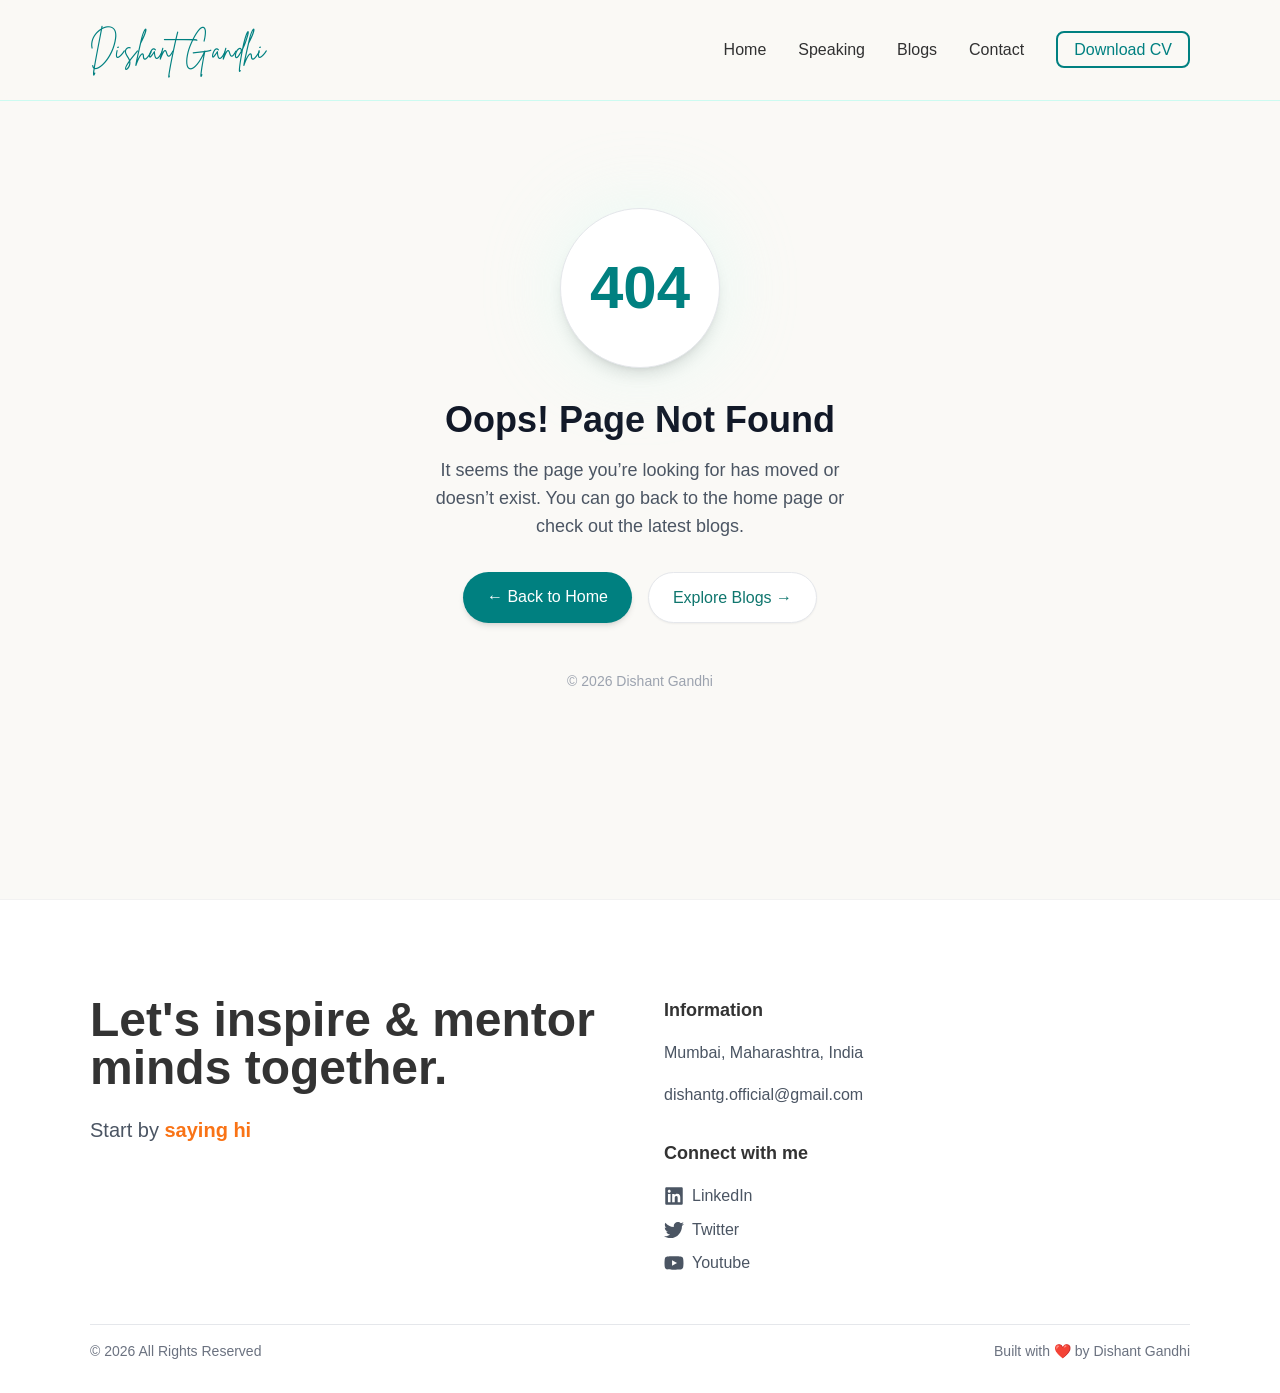
==== 200.html @ fb5f00b5 "Updates" ====
<!doctype html><html lang="en"><head><meta charset="utf-8"/><title>Dishant Gandhi</title><link href="https://fonts.googleapis.com/css2?family=Poppins:wght@400;600;700&display=swap" rel="stylesheet"><meta name="viewport" content="width=device-width,initial-scale=1"/><script async src="https://www.googletagmanager.com/gtag/js?id=G-0DXK8G75LP"></script><script>function gtag(){dataLayer.push(arguments)}window.dataLayer=window.dataLayer||[],gtag("js",new Date),gtag("config","G-0DXK8G75LP")</script><script defer="defer" src="/static/js/main.f0acb411.js"></script><link href="/static/css/main.d45e4ad1.css" rel="stylesheet"></head><body class="bg-cream text-textDark font-body"><div id="root"></div></body></html>
---- static/css/main.d45e4ad1.css ----
@import url(https://fonts.googleapis.com/css2?family=Poppins:wght@400;600;700&display=swap);@font-face{font-family:swiper-icons;font-style:normal;font-weight:400;src:url("data:application/font-woff;charset=utf-8;base64, [base64]//wADZ2x5ZgAAAywAAADMAAAD2MHtryVoZWFkAAABbAAAADAAAAA2E2+eoWhoZWEAAAGcAAAAHwAAACQC9gDzaG10eAAAAigAAAAZAAAArgJkABFsb2NhAAAC0AAAAFoAAABaFQAUGG1heHAAAAG8AAAAHwAAACAAcABAbmFtZQAAA/gAAAE5AAACXvFdBwlwb3N0AAAFNAAAAGIAAACE5s74hXjaY2BkYGAAYpf5Hu/j+W2+MnAzMYDAzaX6QjD6/4//Bxj5GA8AuRwMYGkAPywL13jaY2BkYGA88P8Agx4j+/8fQDYfA1AEBWgDAIB2BOoAeNpjYGRgYNBh4GdgYgABEMnIABJzYNADCQAACWgAsQB42mNgYfzCOIGBlYGB0YcxjYGBwR1Kf2WQZGhhYGBiYGVmgAFGBiQQkOaawtDAoMBQxXjg/wEGPcYDDA4wNUA2CCgwsAAAO4EL6gAAeNpj2M0gyAACqxgGNWBkZ2D4/wMA+xkDdgAAAHjaY2BgYGaAYBkGRgYQiAHyGMF8FgYHIM3DwMHABGQrMOgyWDLEM1T9/w8UBfEMgLzE////P/5//f/V/xv+r4eaAAeMbAxwIUYmIMHEgKYAYjUcsDAwsLKxc3BycfPw8jEQA/[base64]/uznmfPFBNODM2K7MTQ45YEAZqGP81AmGGcF3iPqOop0r1SPTaTbVkfUe4HXj97wYE+yNwWYxwWu4v1ugWHgo3S1XdZEVqWM7ET0cfnLGxWfkgR42o2PvWrDMBSFj/IHLaF0zKjRgdiVMwScNRAoWUoH78Y2icB/yIY09An6AH2Bdu/UB+yxopYshQiEvnvu0dURgDt8QeC8PDw7Fpji3fEA4z/PEJ6YOB5hKh4dj3EvXhxPqH/SKUY3rJ7srZ4FZnh1PMAtPhwP6fl2PMJMPDgeQ4rY8YT6Gzao0eAEA409DuggmTnFnOcSCiEiLMgxCiTI6Cq5DZUd3Qmp10vO0LaLTd2cjN4fOumlc7lUYbSQcZFkutRG7g6JKZKy0RmdLY680CDnEJ+UMkpFFe1RN7nxdVpXrC4aTtnaurOnYercZg2YVmLN/d/gczfEimrE/fs/bOuq29Zmn8tloORaXgZgGa78yO9/cnXm2BpaGvq25Dv9S4E9+5SIc9PqupJKhYFSSl47+Qcr1mYNAAAAeNptw0cKwkAAAMDZJA8Q7OUJvkLsPfZ6zFVERPy8qHh2YER+3i/BP83vIBLLySsoKimrqKqpa2hp6+jq6RsYGhmbmJqZSy0sraxtbO3sHRydnEMU4uR6yx7JJXveP7WrDycAAAAAAAH//wACeNpjYGRgYOABYhkgZgJCZgZNBkYGLQZtIJsFLMYAAAw3ALgAeNolizEKgDAQBCchRbC2sFER0YD6qVQiBCv/H9ezGI6Z5XBAw8CBK/m5iQQVauVbXLnOrMZv2oLdKFa8Pjuru2hJzGabmOSLzNMzvutpB3N42mNgZGBg4GKQYzBhYMxJLMlj4GBgAYow/P/PAJJhLM6sSoWKfWCAAwDAjgbRAAB42mNgYGBkAIIbCZo5IPrmUn0hGA0AO8EFTQAA")}:root{--swiper-theme-color:#007aff}:host{display:block;margin-left:auto;margin-right:auto;position:relative;z-index:1}.swiper{display:block;list-style:none;margin-left:auto;margin-right:auto;overflow:hidden;padding:0;position:relative;z-index:1}.swiper-vertical>.swiper-wrapper{flex-direction:column}.swiper-wrapper{box-sizing:initial;display:flex;height:100%;position:relative;transition-property:transform;transition-timing-function:ease;transition-timing-function:var(--swiper-wrapper-transition-timing-function,initial);width:100%;z-index:1}.swiper-android .swiper-slide,.swiper-ios .swiper-slide,.swiper-wrapper{transform:translateZ(0)}.swiper-horizontal{touch-action:pan-y}.swiper-vertical{touch-action:pan-x}.swiper-slide{display:block;flex-shrink:0;height:100%;position:relative;transition-property:transform;width:100%}.swiper-slide-invisible-blank{visibility:hidden}.swiper-autoheight,.swiper-autoheight .swiper-slide{height:auto}.swiper-autoheight .swiper-wrapper{align-items:flex-start;transition-property:transform,height}.swiper-backface-hidden .swiper-slide{-webkit-backface-visibility:hidden;backface-visibility:hidden;transform:translateZ(0)}.swiper-3d.swiper-css-mode .swiper-wrapper{perspective:1200px}.swiper-3d .swiper-wrapper{transform-style:preserve-3d}.swiper-3d{perspective:1200px}.swiper-3d .swiper-cube-shadow,.swiper-3d .swiper-slide{transform-style:preserve-3d}.swiper-css-mode>.swiper-wrapper{-ms-overflow-style:none;overflow:auto;scrollbar-width:none}.swiper-css-mode>.swiper-wrapper::-webkit-scrollbar{display:none}.swiper-css-mode>.swiper-wrapper>.swiper-slide{scroll-snap-align:start start}.swiper-css-mode.swiper-horizontal>.swiper-wrapper{scroll-snap-type:x mandatory}.swiper-css-mode.swiper-vertical>.swiper-wrapper{scroll-snap-type:y mandatory}.swiper-css-mode.swiper-free-mode>.swiper-wrapper{scroll-snap-type:none}.swiper-css-mode.swiper-free-mode>.swiper-wrapper>.swiper-slide{scroll-snap-align:none}.swiper-css-mode.swiper-centered>.swiper-wrapper:before{content:"";flex-shrink:0;order:9999}.swiper-css-mode.swiper-centered>.swiper-wrapper>.swiper-slide{scroll-snap-align:center center;scroll-snap-stop:always}.swiper-css-mode.swiper-centered.swiper-horizontal>.swiper-wrapper>.swiper-slide:first-child{-webkit-margin-start:var(--swiper-centered-offset-before);margin-inline-start:var(--swiper-centered-offset-before)}.swiper-css-mode.swiper-centered.swiper-horizontal>.swiper-wrapper:before{height:100%;min-height:1px;width:var(--swiper-centered-offset-after)}.swiper-css-mode.swiper-centered.swiper-vertical>.swiper-wrapper>.swiper-slide:first-child{-webkit-margin-before:var(--swiper-centered-offset-before);margin-block-start:var(--swiper-centered-offset-before)}.swiper-css-mode.swiper-centered.swiper-vertical>.swiper-wrapper:before{height:var(--swiper-centered-offset-after);min-width:1px;width:100%}.swiper-3d .swiper-slide-shadow,.swiper-3d .swiper-slide-shadow-bottom,.swiper-3d .swiper-slide-shadow-left,.swiper-3d .swiper-slide-shadow-right,.swiper-3d .swiper-slide-shadow-top{height:100%;left:0;pointer-events:none;position:absolute;top:0;width:100%;z-index:10}.swiper-3d .swiper-slide-shadow{background:#00000026}.swiper-3d .swiper-slide-shadow-left{background-image:linear-gradient(270deg,#00000080,#0000)}.swiper-3d .swiper-slide-shadow-right{background-image:linear-gradient(90deg,#00000080,#0000)}.swiper-3d .swiper-slide-shadow-top{background-image:linear-gradient(0deg,#00000080,#0000)}.swiper-3d .swiper-slide-shadow-bottom{background-image:linear-gradient(180deg,#00000080,#0000)}.swiper-lazy-preloader{border:4px solid #007aff;border:4px solid var(--swiper-preloader-color,var(--swiper-theme-color));border-radius:50%;border-top:4px solid #0000;box-sizing:border-box;height:42px;left:50%;margin-left:-21px;margin-top:-21px;position:absolute;top:50%;transform-origin:50%;width:42px;z-index:10}.swiper-watch-progress .swiper-slide-visible .swiper-lazy-preloader,.swiper:not(.swiper-watch-progress) .swiper-lazy-preloader{animation:swiper-preloader-spin 1s linear infinite}.swiper-lazy-preloader-white{--swiper-preloader-color:#fff}.swiper-lazy-preloader-black{--swiper-preloader-color:#000}@keyframes swiper-preloader-spin{0%{transform:rotate(0deg)}to{transform:rotate(1turn)}}:root{--swiper-navigation-size:44px}.swiper-button-next,.swiper-button-prev{align-items:center;color:var(--swiper-theme-color);color:var(--swiper-navigation-color,var(--swiper-theme-color));cursor:pointer;display:flex;height:44px;height:var(--swiper-navigation-size);justify-content:center;margin-top:-22px;margin-top:calc(0px - var(--swiper-navigation-size)/2);position:absolute;top:50%;top:var(--swiper-navigation-top-offset,50%);width:27px;width:calc(var(--swiper-navigation-size)/44*27);z-index:10}.swiper-button-next.swiper-button-disabled,.swiper-button-prev.swiper-button-disabled{cursor:auto;opacity:.35;pointer-events:none}.swiper-button-next.swiper-button-hidden,.swiper-button-prev.swiper-button-hidden{cursor:auto;opacity:0;pointer-events:none}.swiper-navigation-disabled .swiper-button-next,.swiper-navigation-disabled .swiper-button-prev{display:none!important}.swiper-button-next svg,.swiper-button-prev svg{height:100%;object-fit:contain;transform-origin:center;width:100%}.swiper-rtl .swiper-button-next svg,.swiper-rtl .swiper-button-prev svg{transform:rotate(180deg)}.swiper-button-prev,.swiper-rtl .swiper-button-next{left:10px;left:var(--swiper-navigation-sides-offset,10px);right:auto}.swiper-button-lock{display:none}.swiper-button-next:after,.swiper-button-prev:after{font-family:swiper-icons;font-size:44px;font-size:var(--swiper-navigation-size);font-variant:normal;letter-spacing:0;line-height:1;text-transform:none!important}.swiper-button-prev:after,.swiper-rtl .swiper-button-next:after{content:"prev"}.swiper-button-next,.swiper-rtl .swiper-button-prev{left:auto;right:10px;right:var(--swiper-navigation-sides-offset,10px)}.swiper-button-next:after,.swiper-rtl .swiper-button-prev:after{content:"next"}.swiper-pagination{position:absolute;text-align:center;transform:translateZ(0);transition:opacity .3s;z-index:10}.swiper-pagination.swiper-pagination-hidden{opacity:0}.swiper-pagination-disabled>.swiper-pagination,.swiper-pagination.swiper-pagination-disabled{display:none!important}.swiper-horizontal>.swiper-pagination-bullets,.swiper-pagination-bullets.swiper-pagination-horizontal,.swiper-pagination-custom,.swiper-pagination-fraction{bottom:8px;bottom:var(--swiper-pagination-bottom,8px);left:0;top:auto;top:var(--swiper-pagination-top,auto);width:100%}.swiper-pagination-bullets-dynamic{font-size:0;overflow:hidden}.swiper-pagination-bullets-dynamic .swiper-pagination-bullet{position:relative;transform:scale(.33)}.swiper-pagination-bullets-dynamic .swiper-pagination-bullet-active,.swiper-pagination-bullets-dynamic .swiper-pagination-bullet-active-main{transform:scale(1)}.swiper-pagination-bullets-dynamic .swiper-pagination-bullet-active-prev{transform:scale(.66)}.swiper-pagination-bullets-dynamic .swiper-pagination-bullet-active-prev-prev{transform:scale(.33)}.swiper-pagination-bullets-dynamic .swiper-pagination-bullet-active-next{transform:scale(.66)}.swiper-pagination-bullets-dynamic .swiper-pagination-bullet-active-next-next{transform:scale(.33)}.swiper-pagination-bullet{background:#000;background:var(--swiper-pagination-bullet-inactive-color,#000);border-radius:50%;border-radius:var(--swiper-pagination-bullet-border-radius,50%);display:inline-block;height:8px;height:var(--swiper-pagination-bullet-height,var(--swiper-pagination-bullet-size,8px));opacity:.2;opacity:var(--swiper-pagination-bullet-inactive-opacity,.2);width:8px;width:var(--swiper-pagination-bullet-width,var(--swiper-pagination-bullet-size,8px))}button.swiper-pagination-bullet{-webkit-appearance:none;appearance:none;border:none;box-shadow:none;margin:0;padding:0}.swiper-pagination-clickable .swiper-pagination-bullet{cursor:pointer}.swiper-pagination-bullet:only-child{display:none!important}.swiper-pagination-bullet-active{background:var(--swiper-theme-color);background:var(--swiper-pagination-color,var(--swiper-theme-color));opacity:1;opacity:var(--swiper-pagination-bullet-opacity,1)}.swiper-pagination-vertical.swiper-pagination-bullets,.swiper-vertical>.swiper-pagination-bullets{left:auto;left:var(--swiper-pagination-left,auto);right:8px;right:var(--swiper-pagination-right,8px);top:50%;transform:translate3d(0,-50%,0)}.swiper-pagination-vertical.swiper-pagination-bullets .swiper-pagination-bullet,.swiper-vertical>.swiper-pagination-bullets .swiper-pagination-bullet{display:block;margin:6px 0;margin:var(--swiper-pagination-bullet-vertical-gap,6px) 0}.swiper-pagination-vertical.swiper-pagination-bullets.swiper-pagination-bullets-dynamic,.swiper-vertical>.swiper-pagination-bullets.swiper-pagination-bullets-dynamic{top:50%;transform:translateY(-50%);width:8px}.swiper-pagination-vertical.swiper-pagination-bullets.swiper-pagination-bullets-dynamic .swiper-pagination-bullet,.swiper-vertical>.swiper-pagination-bullets.swiper-pagination-bullets-dynamic .swiper-pagination-bullet{display:inline-block;transition:transform .2s,top .2s}.swiper-horizontal>.swiper-pagination-bullets .swiper-pagination-bullet,.swiper-pagination-horizontal.swiper-pagination-bullets .swiper-pagination-bullet{margin:0 4px;margin:0 var(--swiper-pagination-bullet-horizontal-gap,4px)}.swiper-horizontal>.swiper-pagination-bullets.swiper-pagination-bullets-dynamic,.swiper-pagination-horizontal.swiper-pagination-bullets.swiper-pagination-bullets-dynamic{left:50%;transform:translateX(-50%);white-space:nowrap}.swiper-horizontal>.swiper-pagination-bullets.swiper-pagination-bullets-dynamic .swiper-pagination-bullet,.swiper-pagination-horizontal.swiper-pagination-bullets.swiper-pagination-bullets-dynamic .swiper-pagination-bullet{transition:transform .2s,left .2s}.swiper-horizontal.swiper-rtl>.swiper-pagination-bullets-dynamic .swiper-pagination-bullet{transition:transform .2s,right .2s}.swiper-pagination-fraction{color:inherit;color:var(--swiper-pagination-fraction-color,inherit)}.swiper-pagination-progressbar{background:#00000040;background:var(--swiper-pagination-progressbar-bg-color,#00000040);position:absolute}.swiper-pagination-progressbar .swiper-pagination-progressbar-fill{background:var(--swiper-theme-color);background:var(--swiper-pagination-color,var(--swiper-theme-color));height:100%;left:0;position:absolute;top:0;transform:scale(0);transform-origin:left top;width:100%}.swiper-rtl .swiper-pagination-progressbar .swiper-pagination-progressbar-fill{transform-origin:right top}.swiper-horizontal>.swiper-pagination-progressbar,.swiper-pagination-progressbar.swiper-pagination-horizontal,.swiper-pagination-progressbar.swiper-pagination-vertical.swiper-pagination-progressbar-opposite,.swiper-vertical>.swiper-pagination-progressbar.swiper-pagination-progressbar-opposite{height:4px;height:var(--swiper-pagination-progressbar-size,4px);left:0;top:0;width:100%}.swiper-horizontal>.swiper-pagination-progressbar.swiper-pagination-progressbar-opposite,.swiper-pagination-progressbar.swiper-pagination-horizontal.swiper-pagination-progressbar-opposite,.swiper-pagination-progressbar.swiper-pagination-vertical,.swiper-vertical>.swiper-pagination-progressbar{height:100%;left:0;top:0;width:4px;width:var(--swiper-pagination-progressbar-size,4px)}.swiper-pagination-lock{display:none}.swiper-scrollbar{background:#0000001a;background:var(--swiper-scrollbar-bg-color,#0000001a);border-radius:10px;border-radius:var(--swiper-scrollbar-border-radius,10px);position:relative;touch-action:none}.swiper-scrollbar-disabled>.swiper-scrollbar,.swiper-scrollbar.swiper-scrollbar-disabled{display:none!important}.swiper-horizontal>.swiper-scrollbar,.swiper-scrollbar.swiper-scrollbar-horizontal{bottom:4px;bottom:var(--swiper-scrollbar-bottom,4px);height:4px;height:var(--swiper-scrollbar-size,4px);left:1%;left:var(--swiper-scrollbar-sides-offset,1%);position:absolute;top:auto;top:var(--swiper-scrollbar-top,auto);width:98%;width:calc(100% - var(--swiper-scrollbar-sides-offset, 1%)*2);z-index:50}.swiper-scrollbar.swiper-scrollbar-vertical,.swiper-vertical>.swiper-scrollbar{height:98%;height:calc(100% - var(--swiper-scrollbar-sides-offset, 1%)*2);left:auto;left:var(--swiper-scrollbar-left,auto);position:absolute;right:4px;right:var(--swiper-scrollbar-right,4px);top:1%;top:var(--swiper-scrollbar-sides-offset,1%);width:4px;width:var(--swiper-scrollbar-size,4px);z-index:50}.swiper-scrollbar-drag{background:#00000080;background:var(--swiper-scrollbar-drag-bg-color,#00000080);border-radius:10px;border-radius:var(--swiper-scrollbar-border-radius,10px);height:100%;left:0;position:relative;top:0;width:100%}.swiper-scrollbar-cursor-drag{cursor:move}.swiper-scrollbar-lock{display:none}*,:after,:before{--tw-border-spacing-x:0;--tw-border-spacing-y:0;--tw-translate-x:0;--tw-translate-y:0;--tw-rotate:0;--tw-skew-x:0;--tw-skew-y:0;--tw-scale-x:1;--tw-scale-y:1;--tw-pan-x: ;--tw-pan-y: ;--tw-pinch-zoom: ;--tw-scroll-snap-strictness:proximity;--tw-gradient-from-position: ;--tw-gradient-via-position: ;--tw-gradient-to-position: ;--tw-ordinal: ;--tw-slashed-zero: ;--tw-numeric-figure: ;--tw-numeric-spacing: ;--tw-numeric-fraction: ;--tw-ring-inset: ;--tw-ring-offset-width:0px;--tw-ring-offset-color:#fff;--tw-ring-color:#3b82f680;--tw-ring-offset-shadow:0 0 #0000;--tw-ring-shadow:0 0 #0000;--tw-shadow:0 0 #0000;--tw-shadow-colored:0 0 #0000;--tw-blur: ;--tw-brightness: ;--tw-contrast: ;--tw-grayscale: ;--tw-hue-rotate: ;--tw-invert: ;--tw-saturate: ;--tw-sepia: ;--tw-drop-shadow: ;--tw-backdrop-blur: ;--tw-backdrop-brightness: ;--tw-backdrop-contrast: ;--tw-backdrop-grayscale: ;--tw-backdrop-hue-rotate: ;--tw-backdrop-invert: ;--tw-backdrop-opacity: ;--tw-backdrop-saturate: ;--tw-backdrop-sepia: ;--tw-contain-size: ;--tw-contain-layout: ;--tw-contain-paint: ;--tw-contain-style: }::backdrop{--tw-border-spacing-x:0;--tw-border-spacing-y:0;--tw-translate-x:0;--tw-translate-y:0;--tw-rotate:0;--tw-skew-x:0;--tw-skew-y:0;--tw-scale-x:1;--tw-scale-y:1;--tw-pan-x: ;--tw-pan-y: ;--tw-pinch-zoom: ;--tw-scroll-snap-strictness:proximity;--tw-gradient-from-position: ;--tw-gradient-via-position: ;--tw-gradient-to-position: ;--tw-ordinal: ;--tw-slashed-zero: ;--tw-numeric-figure: ;--tw-numeric-spacing: ;--tw-numeric-fraction: ;--tw-ring-inset: ;--tw-ring-offset-width:0px;--tw-ring-offset-color:#fff;--tw-ring-color:#3b82f680;--tw-ring-offset-shadow:0 0 #0000;--tw-ring-shadow:0 0 #0000;--tw-shadow:0 0 #0000;--tw-shadow-colored:0 0 #0000;--tw-blur: ;--tw-brightness: ;--tw-contrast: ;--tw-grayscale: ;--tw-hue-rotate: ;--tw-invert: ;--tw-saturate: ;--tw-sepia: ;--tw-drop-shadow: ;--tw-backdrop-blur: ;--tw-backdrop-brightness: ;--tw-backdrop-contrast: ;--tw-backdrop-grayscale: ;--tw-backdrop-hue-rotate: ;--tw-backdrop-invert: ;--tw-backdrop-opacity: ;--tw-backdrop-saturate: ;--tw-backdrop-sepia: ;--tw-contain-size: ;--tw-contain-layout: ;--tw-contain-paint: ;--tw-contain-style: }/*
! tailwindcss v3.4.17 | MIT License | https://tailwindcss.com
*/*,:after,:before{border:0 solid #e5e7eb;box-sizing:border-box}:after,:before{--tw-content:""}:host,html{-webkit-text-size-adjust:100%;font-feature-settings:normal;-webkit-tap-highlight-color:transparent;font-family:ui-sans-serif,system-ui,sans-serif,Apple Color Emoji,Segoe UI Emoji,Segoe UI Symbol,Noto Color Emoji;font-variation-settings:normal;line-height:1.5;tab-size:4}body{line-height:inherit;margin:0}hr{border-top-width:1px;color:inherit;height:0}abbr:where([title]){-webkit-text-decoration:underline dotted;text-decoration:underline dotted}h1,h2,h3,h4,h5,h6{font-size:inherit;font-weight:inherit}a{color:inherit;text-decoration:inherit}b,strong{font-weight:bolder}code,kbd,pre,samp{font-feature-settings:normal;font-family:ui-monospace,SFMono-Regular,Menlo,Monaco,Consolas,Liberation Mono,Courier New,monospace;font-size:1em;font-variation-settings:normal}small{font-size:80%}sub,sup{font-size:75%;line-height:0;position:relative;vertical-align:initial}sub{bottom:-.25em}sup{top:-.5em}table{border-collapse:collapse;border-color:inherit;text-indent:0}button,input,optgroup,select,textarea{font-feature-settings:inherit;color:inherit;font-family:inherit;font-size:100%;font-variation-settings:inherit;font-weight:inherit;letter-spacing:inherit;line-height:inherit;margin:0;padding:0}button,select{text-transform:none}button,input:where([type=button]),input:where([type=reset]),input:where([type=submit]){-webkit-appearance:button;background-color:initial;background-image:none}:-moz-focusring{outline:auto}:-moz-ui-invalid{box-shadow:none}progress{vertical-align:initial}::-webkit-inner-spin-button,::-webkit-outer-spin-button{height:auto}[type=search]{-webkit-appearance:textfield;outline-offset:-2px}::-webkit-search-decoration{-webkit-appearance:none}::-webkit-file-upload-button{-webkit-appearance:button;font:inherit}summary{display:list-item}blockquote,dd,dl,figure,h1,h2,h3,h4,h5,h6,hr,p,pre{margin:0}fieldset{margin:0}fieldset,legend{padding:0}menu,ol,ul{list-style:none;margin:0;padding:0}dialog{padding:0}textarea{resize:vertical}input::placeholder,textarea::placeholder{color:#9ca3af;opacity:1}[role=button],button{cursor:pointer}:disabled{cursor:default}audio,canvas,embed,iframe,img,object,svg,video{display:block;vertical-align:middle}img,video{height:auto;max-width:100%}[hidden]:where(:not([hidden=until-found])){display:none}.container{width:100%}@media (min-width:640px){.container{max-width:640px}}@media (min-width:768px){.container{max-width:768px}}@media (min-width:1024px){.container{max-width:1024px}}@media (min-width:1280px){.container{max-width:1280px}}@media (min-width:1536px){.container{max-width:1536px}}.fixed{position:fixed}.absolute{position:absolute}.relative{position:relative}.inset-0{inset:0}.left-0{left:0}.left-1\/2{left:50%}.left-4{left:1rem}.right-0{right:0}.right-2{right:.5rem}.top-0{top:0}.top-2{top:.5rem}.top-8{top:2rem}.z-10{z-index:10}.z-50{z-index:50}.mx-1{margin-left:.25rem;margin-right:.25rem}.mx-auto{margin-left:auto;margin-right:auto}.my-4{margin-bottom:1rem;margin-top:1rem}.my-8{margin-bottom:2rem;margin-top:2rem}.mb-1{margin-bottom:.25rem}.mb-10{margin-bottom:2.5rem}.mb-12{margin-bottom:3rem}.mb-16{margin-bottom:4rem}.mb-2{margin-bottom:.5rem}.mb-3{margin-bottom:.75rem}.mb-4{margin-bottom:1rem}.mb-6{margin-bottom:1.5rem}.mb-8{margin-bottom:2rem}.ml-2{margin-left:.5rem}.mt-1{margin-top:.25rem}.mt-12{margin-top:3rem}.mt-16{margin-top:4rem}.mt-2{margin-top:.5rem}.mt-3{margin-top:.75rem}.mt-4{margin-top:1rem}.mt-5{margin-top:1.25rem}.mt-6{margin-top:1.5rem}.mt-8{margin-top:2rem}.line-clamp-2{-webkit-line-clamp:2}.line-clamp-2,.line-clamp-3{-webkit-box-orient:vertical;display:-webkit-box;overflow:hidden}.line-clamp-3{-webkit-line-clamp:3}.block{display:block}.inline-block{display:inline-block}.\!inline{display:inline!important}.inline{display:inline}.flex{display:flex}.inline-flex{display:inline-flex}.grid{display:grid}.inline-grid{display:inline-grid}.hidden{display:none}.h-0{height:0}.h-0\.5{height:.125rem}.h-10{height:2.5rem}.h-12{height:3rem}.h-16{height:4rem}.h-20{height:5rem}.h-3{height:.75rem}.h-32{height:8rem}.h-4{height:1rem}.h-40{height:10rem}.h-48{height:12rem}.h-5{height:1.25rem}.h-6{height:1.5rem}.h-\[400px\]{height:400px}.h-auto{height:auto}.h-full{height:100%}.min-h-screen{min-height:100vh}.w-0\.5{width:.125rem}.w-10{width:2.5rem}.w-12{width:3rem}.w-16{width:4rem}.w-3{width:.75rem}.w-32{width:8rem}.w-4{width:1rem}.w-40{width:10rem}.w-5{width:1.25rem}.w-6{width:1.5rem}.w-72{width:18rem}.w-full{width:100%}.min-w-max{min-width:-webkit-max-content;min-width:max-content}.max-w-2xl{max-width:42rem}.max-w-3xl{max-width:48rem}.max-w-4xl{max-width:56rem}.max-w-6xl{max-width:72rem}.max-w-7xl{max-width:80rem}.max-w-full{max-width:100%}.max-w-md{max-width:28rem}.max-w-xs{max-width:20rem}.flex-1{flex:1 1}.flex-shrink-0{flex-shrink:0}.grow{flex-grow:1}.-translate-x-1\/2{--tw-translate-x:-50%}.-translate-x-1\/2,.-translate-y-1\/2{transform:translate(var(--tw-translate-x),var(--tw-translate-y)) rotate(var(--tw-rotate)) skewX(var(--tw-skew-x)) skewY(var(--tw-skew-y)) scaleX(var(--tw-scale-x)) scaleY(var(--tw-scale-y))}.-translate-y-1\/2{--tw-translate-y:-50%}.translate-y-20{--tw-translate-y:5rem}.scale-y-0,.translate-y-20{transform:translate(var(--tw-translate-x),var(--tw-translate-y)) rotate(var(--tw-rotate)) skewX(var(--tw-skew-x)) skewY(var(--tw-skew-y)) scaleX(var(--tw-scale-x)) scaleY(var(--tw-scale-y))}.scale-y-0{--tw-scale-y:0}.scale-y-100{--tw-scale-y:1}.scale-y-100,.transform{transform:translate(var(--tw-translate-x),var(--tw-translate-y)) rotate(var(--tw-rotate)) skewX(var(--tw-skew-x)) skewY(var(--tw-skew-y)) scaleX(var(--tw-scale-x)) scaleY(var(--tw-scale-y))}@keyframes pulse{50%{opacity:.5}}.animate-pulse{animation:pulse 2s cubic-bezier(.4,0,.6,1) infinite}@keyframes spin{to{transform:rotate(1turn)}}.animate-spin{animation:spin 1s linear infinite}.cursor-grab{cursor:grab}.cursor-pointer{cursor:pointer}.resize-none{resize:none}.resize{resize:both}.list-decimal{list-style-type:decimal}.list-disc{list-style-type:disc}.list-none{list-style-type:none}.grid-cols-1{grid-template-columns:repeat(1,minmax(0,1fr))}.flex-col{flex-direction:column}.flex-wrap{flex-wrap:wrap}.place-items-center{place-items:center}.items-start{align-items:flex-start}.items-center{align-items:center}.justify-center{justify-content:center}.justify-between{justify-content:space-between}.gap-1{gap:.25rem}.gap-12{gap:3rem}.gap-2{gap:.5rem}.gap-3{gap:.75rem}.gap-4{gap:1rem}.gap-6{gap:1.5rem}.gap-8{gap:2rem}.space-x-2>:not([hidden])~:not([hidden]){--tw-space-x-reverse:0;margin-left:calc(.5rem*(1 - var(--tw-space-x-reverse)));margin-right:calc(.5rem*var(--tw-space-x-reverse))}.space-x-24>:not([hidden])~:not([hidden]){--tw-space-x-reverse:0;margin-left:calc(6rem*(1 - var(--tw-space-x-reverse)));margin-right:calc(6rem*var(--tw-space-x-reverse))}.space-x-4>:not([hidden])~:not([hidden]){--tw-space-x-reverse:0;margin-left:calc(1rem*(1 - var(--tw-space-x-reverse)));margin-right:calc(1rem*var(--tw-space-x-reverse))}.space-x-6>:not([hidden])~:not([hidden]){--tw-space-x-reverse:0;margin-left:calc(1.5rem*(1 - var(--tw-space-x-reverse)));margin-right:calc(1.5rem*var(--tw-space-x-reverse))}.space-y-2>:not([hidden])~:not([hidden]){--tw-space-y-reverse:0;margin-bottom:calc(.5rem*var(--tw-space-y-reverse));margin-top:calc(.5rem*(1 - var(--tw-space-y-reverse)))}.space-y-3>:not([hidden])~:not([hidden]){--tw-space-y-reverse:0;margin-bottom:calc(.75rem*var(--tw-space-y-reverse));margin-top:calc(.75rem*(1 - var(--tw-space-y-reverse)))}.space-y-4>:not([hidden])~:not([hidden]){--tw-space-y-reverse:0;margin-bottom:calc(1rem*var(--tw-space-y-reverse));margin-top:calc(1rem*(1 - var(--tw-space-y-reverse)))}.space-y-6>:not([hidden])~:not([hidden]){--tw-space-y-reverse:0;margin-bottom:calc(1.5rem*var(--tw-space-y-reverse));margin-top:calc(1.5rem*(1 - var(--tw-space-y-reverse)))}.space-y-8>:not([hidden])~:not([hidden]){--tw-space-y-reverse:0;margin-bottom:calc(2rem*var(--tw-space-y-reverse));margin-top:calc(2rem*(1 - var(--tw-space-y-reverse)))}.overflow-hidden{overflow:hidden}.overflow-x-auto{overflow-x:auto}.rounded{border-radius:.25rem}.rounded-2xl{border-radius:1rem}.rounded-full{border-radius:9999px}.rounded-lg{border-radius:.5rem}.rounded-md{border-radius:.375rem}.rounded-xl{border-radius:.75rem}.border{border-width:1px}.border-2{border-width:2px}.border-b{border-bottom-width:1px}.border-l-4{border-left-width:4px}.border-t{border-top-width:1px}.border-gray-200{--tw-border-opacity:1;border-color:#e5e7eb;border-color:rgb(229 231 235/var(--tw-border-opacity,1))}.border-gray-300{--tw-border-opacity:1;border-color:#d1d5db;border-color:rgb(209 213 219/var(--tw-border-opacity,1))}.border-red-200{--tw-border-opacity:1;border-color:#fecaca;border-color:rgb(254 202 202/var(--tw-border-opacity,1))}.border-teal-100{--tw-border-opacity:1;border-color:#ccfbf1;border-color:rgb(204 251 241/var(--tw-border-opacity,1))}.border-teal-200{--tw-border-opacity:1;border-color:#99f6e4;border-color:rgb(153 246 228/var(--tw-border-opacity,1))}.border-teal-600{--tw-border-opacity:1;border-color:teal;border-color:rgb(0 128 128/var(--tw-border-opacity,1))}.bg-amber-100{--tw-bg-opacity:1;background-color:#fef3c7;background-color:rgb(254 243 199/var(--tw-bg-opacity,1))}.bg-black\/60{background-color:#0009}.bg-blue-400{--tw-bg-opacity:1;background-color:#60a5fa;background-color:rgb(96 165 250/var(--tw-bg-opacity,1))}.bg-cream{--tw-bg-opacity:1;background-color:#faf9f6;background-color:rgb(250 249 246/var(--tw-bg-opacity,1))}.bg-cream\/90{background-color:#faf9f6e6}.bg-gray-100{--tw-bg-opacity:1;background-color:#f3f4f6;background-color:rgb(243 244 246/var(--tw-bg-opacity,1))}.bg-gray-200{--tw-bg-opacity:1;background-color:#e5e7eb;background-color:rgb(229 231 235/var(--tw-bg-opacity,1))}.bg-gray-50{--tw-bg-opacity:1;background-color:#f9fafb;background-color:rgb(249 250 251/var(--tw-bg-opacity,1))}.bg-gray-900{--tw-bg-opacity:1;background-color:#111827;background-color:rgb(17 24 39/var(--tw-bg-opacity,1))}.bg-green-100{--tw-bg-opacity:1;background-color:#dcfce7;background-color:rgb(220 252 231/var(--tw-bg-opacity,1))}.bg-green-400{--tw-bg-opacity:1;background-color:#4ade80;background-color:rgb(74 222 128/var(--tw-bg-opacity,1))}.bg-indigo-400{--tw-bg-opacity:1;background-color:#818cf8;background-color:rgb(129 140 248/var(--tw-bg-opacity,1))}.bg-orange-100{--tw-bg-opacity:1;background-color:#ffedd5;background-color:rgb(255 237 213/var(--tw-bg-opacity,1))}.bg-orange-400{--tw-bg-opacity:1;background-color:#fb923c;background-color:rgb(251 146 60/var(--tw-bg-opacity,1))}.bg-purple-400{--tw-bg-opacity:1;background-color:#c084fc;background-color:rgb(192 132 252/var(--tw-bg-opacity,1))}.bg-red-400{--tw-bg-opacity:1;background-color:#f87171;background-color:rgb(248 113 113/var(--tw-bg-opacity,1))}.bg-red-50{--tw-bg-opacity:1;background-color:#fef2f2;background-color:rgb(254 242 242/var(--tw-bg-opacity,1))}.bg-sky-100{--tw-bg-opacity:1;background-color:#e0f2fe;background-color:rgb(224 242 254/var(--tw-bg-opacity,1))}.bg-slate-100{--tw-bg-opacity:1;background-color:#f1f5f9;background-color:rgb(241 245 249/var(--tw-bg-opacity,1))}.bg-teal-100{--tw-bg-opacity:1;background-color:#ccfbf1;background-color:rgb(204 251 241/var(--tw-bg-opacity,1))}.bg-teal-50{--tw-bg-opacity:1;background-color:#f0fdfa;background-color:rgb(240 253 250/var(--tw-bg-opacity,1))}.bg-teal-500{--tw-bg-opacity:1;background-color:#14b8a6;background-color:rgb(20 184 166/var(--tw-bg-opacity,1))}.bg-teal-600{--tw-bg-opacity:1;background-color:teal;background-color:rgb(0 128 128/var(--tw-bg-opacity,1))}.bg-white{--tw-bg-opacity:1;background-color:#fff;background-color:rgb(255 255 255/var(--tw-bg-opacity,1))}.bg-yellow-400{--tw-bg-opacity:1;background-color:#facc15;background-color:rgb(250 204 21/var(--tw-bg-opacity,1))}.bg-yellow-500{--tw-bg-opacity:1;background-color:#eab308;background-color:rgb(234 179 8/var(--tw-bg-opacity,1))}.bg-gradient-to-br{background-image:linear-gradient(to bottom right,var(--tw-gradient-stops))}.from-gray-100{--tw-gradient-from:#f3f4f6 var(--tw-gradient-from-position);--tw-gradient-to:#f3f4f600 var(--tw-gradient-to-position);--tw-gradient-stops:var(--tw-gradient-from),var(--tw-gradient-to)}.from-teal-100{--tw-gradient-from:#ccfbf1 var(--tw-gradient-from-position);--tw-gradient-to:#ccfbf100 var(--tw-gradient-to-position);--tw-gradient-stops:var(--tw-gradient-from),var(--tw-gradient-to)}.to-cream{--tw-gradient-to:#faf9f6 var(--tw-gradient-to-position)}.to-gray-200{--tw-gradient-to:#e5e7eb var(--tw-gradient-to-position)}.object-cover{object-fit:cover}.object-center{object-position:center}.p-1{padding:.25rem}.p-3{padding:.75rem}.p-4{padding:1rem}.p-5{padding:1.25rem}.p-6{padding:1.5rem}.p-8{padding:2rem}.px-1{padding-left:.25rem;padding-right:.25rem}.px-12{padding-left:3rem;padding-right:3rem}.px-2{padding-left:.5rem;padding-right:.5rem}.px-3{padding-left:.75rem;padding-right:.75rem}.px-4{padding-left:1rem;padding-right:1rem}.px-5{padding-left:1.25rem;padding-right:1.25rem}.px-6{padding-left:1.5rem;padding-right:1.5rem}.py-0\.5{padding-bottom:.125rem;padding-top:.125rem}.py-1{padding-bottom:.25rem;padding-top:.25rem}.py-1\.5{padding-bottom:.375rem;padding-top:.375rem}.py-10{padding-bottom:2.5rem;padding-top:2.5rem}.py-12{padding-bottom:3rem;padding-top:3rem}.py-16{padding-bottom:4rem;padding-top:4rem}.py-2{padding-bottom:.5rem;padding-top:.5rem}.py-20{padding-bottom:5rem;padding-top:5rem}.py-3{padding-bottom:.75rem;padding-top:.75rem}.py-4{padding-bottom:1rem;padding-top:1rem}.py-8{padding-bottom:2rem;padding-top:2rem}.pb-0{padding-bottom:0}.pb-16{padding-bottom:4rem}.pb-24{padding-bottom:6rem}.pl-12{padding-left:3rem}.pl-4{padding-left:1rem}.pl-5{padding-left:1.25rem}.pl-6{padding-left:1.5rem}.pt-0{padding-top:0}.pt-16{padding-top:4rem}.pt-2{padding-top:.5rem}.pt-20{padding-top:5rem}.pt-4{padding-top:1rem}.text-center{text-align:center}.text-2xl{font-size:1.5rem;line-height:2rem}.text-3xl{font-size:1.875rem;line-height:2.25rem}.text-4xl{font-size:2.25rem;line-height:2.5rem}.text-6xl{font-size:3.75rem;line-height:1}.text-\[11px\]{font-size:11px}.text-base{font-size:1rem;line-height:1.5rem}.text-lg{font-size:1.125rem;line-height:1.75rem}.text-sm{font-size:.875rem;line-height:1.25rem}.text-xl{font-size:1.25rem;line-height:1.75rem}.text-xs{font-size:.75rem;line-height:1rem}.font-bold{font-weight:700}.font-extrabold{font-weight:800}.font-medium{font-weight:500}.font-normal{font-weight:400}.font-semibold{font-weight:600}.uppercase{text-transform:uppercase}.italic{font-style:italic}.leading-relaxed{line-height:1.625}.leading-tight{line-height:1.25}.tracking-tight{letter-spacing:-.025em}.tracking-wide{letter-spacing:.025em}.text-amber-700{--tw-text-opacity:1;color:#b45309;color:rgb(180 83 9/var(--tw-text-opacity,1))}.text-blue-500{--tw-text-opacity:1;color:#3b82f6;color:rgb(59 130 246/var(--tw-text-opacity,1))}.text-blue-600{--tw-text-opacity:1;color:#2563eb;color:rgb(37 99 235/var(--tw-text-opacity,1))}.text-darkText{--tw-text-opacity:1;color:#313131;color:rgb(49 49 49/var(--tw-text-opacity,1))}.text-gray-300{--tw-text-opacity:1;color:#d1d5db;color:rgb(209 213 219/var(--tw-text-opacity,1))}.text-gray-400{--tw-text-opacity:1;color:#9ca3af;color:rgb(156 163 175/var(--tw-text-opacity,1))}.text-gray-500{--tw-text-opacity:1;color:#6b7280;color:rgb(107 114 128/var(--tw-text-opacity,1))}.text-gray-600{--tw-text-opacity:1;color:#4b5563;color:rgb(75 85 99/var(--tw-text-opacity,1))}.text-gray-700{--tw-text-opacity:1;color:#374151;color:rgb(55 65 81/var(--tw-text-opacity,1))}.text-gray-900{--tw-text-opacity:1;color:#111827;color:rgb(17 24 39/var(--tw-text-opacity,1))}.text-green-700{--tw-text-opacity:1;color:#15803d;color:rgb(21 128 61/var(--tw-text-opacity,1))}.text-lightText{--tw-text-opacity:1;color:#737373;color:rgb(115 115 115/var(--tw-text-opacity,1))}.text-orange-500{--tw-text-opacity:1;color:#f97316;color:rgb(249 115 22/var(--tw-text-opacity,1))}.text-orange-800{--tw-text-opacity:1;color:#9a3412;color:rgb(154 52 18/var(--tw-text-opacity,1))}.text-red-500{--tw-text-opacity:1;color:#ef4444;color:rgb(239 68 68/var(--tw-text-opacity,1))}.text-red-800{--tw-text-opacity:1;color:#991b1b;color:rgb(153 27 27/var(--tw-text-opacity,1))}.text-sky-700{--tw-text-opacity:1;color:#0369a1;color:rgb(3 105 161/var(--tw-text-opacity,1))}.text-slate-700{--tw-text-opacity:1;color:#334155;color:rgb(51 65 85/var(--tw-text-opacity,1))}.text-teal-600{--tw-text-opacity:1;color:teal;color:rgb(0 128 128/var(--tw-text-opacity,1))}.text-teal-700{--tw-text-opacity:1;color:#0f766e;color:rgb(15 118 110/var(--tw-text-opacity,1))}.text-teal-800{--tw-text-opacity:1;color:#115e59;color:rgb(17 94 89/var(--tw-text-opacity,1))}.text-white{--tw-text-opacity:1;color:#fff;color:rgb(255 255 255/var(--tw-text-opacity,1))}.underline{-webkit-text-decoration-line:underline;text-decoration-line:underline}.opacity-0{opacity:0}.opacity-100{opacity:1}.opacity-25{opacity:.25}.opacity-40{opacity:.4}.opacity-75{opacity:.75}.shadow{--tw-shadow:0 1px 3px 0 #0000001a,0 1px 2px -1px #0000001a;--tw-shadow-colored:0 1px 3px 0 var(--tw-shadow-color),0 1px 2px -1px var(--tw-shadow-color)}.shadow,.shadow-inner{box-shadow:0 0 #0000,0 0 #0000,var(--tw-shadow);box-shadow:var(--tw-ring-offset-shadow,0 0 #0000),var(--tw-ring-shadow,0 0 #0000),var(--tw-shadow)}.shadow-inner{--tw-shadow:inset 0 2px 4px 0 #0000000d;--tw-shadow-colored:inset 0 2px 4px 0 var(--tw-shadow-color)}.shadow-lg{--tw-shadow:0 10px 15px -3px #0000001a,0 4px 6px -4px #0000001a;--tw-shadow-colored:0 10px 15px -3px var(--tw-shadow-color),0 4px 6px -4px var(--tw-shadow-color)}.shadow-lg,.shadow-md{box-shadow:0 0 #0000,0 0 #0000,var(--tw-shadow);box-shadow:var(--tw-ring-offset-shadow,0 0 #0000),var(--tw-ring-shadow,0 0 #0000),var(--tw-shadow)}.shadow-md{--tw-shadow:0 4px 6px -1px #0000001a,0 2px 4px -2px #0000001a;--tw-shadow-colored:0 4px 6px -1px var(--tw-shadow-color),0 2px 4px -2px var(--tw-shadow-color)}.shadow-sm{--tw-shadow:0 1px 2px 0 #0000000d;--tw-shadow-colored:0 1px 2px 0 var(--tw-shadow-color);box-shadow:0 0 #0000,0 0 #0000,var(--tw-shadow);box-shadow:var(--tw-ring-offset-shadow,0 0 #0000),var(--tw-ring-shadow,0 0 #0000),var(--tw-shadow)}.outline-none{outline:2px solid #0000;outline-offset:2px}.ring-1{--tw-ring-offset-shadow:var(--tw-ring-inset) 0 0 0 var(--tw-ring-offset-width) var(--tw-ring-offset-color);--tw-ring-shadow:var(--tw-ring-inset) 0 0 0 calc(1px + var(--tw-ring-offset-width)) var(--tw-ring-color)}.ring-1,.ring-4{box-shadow:var(--tw-ring-offset-shadow),var(--tw-ring-shadow),0 0 #0000;box-shadow:var(--tw-ring-offset-shadow),var(--tw-ring-shadow),var(--tw-shadow,0 0 #0000)}.ring-4{--tw-ring-offset-shadow:var(--tw-ring-inset) 0 0 0 var(--tw-ring-offset-width) var(--tw-ring-offset-color);--tw-ring-shadow:var(--tw-ring-inset) 0 0 0 calc(4px + var(--tw-ring-offset-width)) var(--tw-ring-color)}.ring-gray-200{--tw-ring-opacity:1;--tw-ring-color:rgb(229 231 235/var(--tw-ring-opacity,1))}.ring-white{--tw-ring-opacity:1;--tw-ring-color:rgb(255 255 255/var(--tw-ring-opacity,1))}.blur-2xl{--tw-blur:blur(40px)}.blur-2xl,.filter{filter:var(--tw-blur) var(--tw-brightness) var(--tw-contrast) var(--tw-grayscale) var(--tw-hue-rotate) var(--tw-invert) var(--tw-saturate) var(--tw-sepia) var(--tw-drop-shadow)}.backdrop-blur-sm{--tw-backdrop-blur:blur(4px);-webkit-backdrop-filter:var(--tw-backdrop-blur) var(--tw-backdrop-brightness) var(--tw-backdrop-contrast) var(--tw-backdrop-grayscale) var(--tw-backdrop-hue-rotate) var(--tw-backdrop-invert) var(--tw-backdrop-opacity) var(--tw-backdrop-saturate) var(--tw-backdrop-sepia);backdrop-filter:var(--tw-backdrop-blur) var(--tw-backdrop-brightness) var(--tw-backdrop-contrast) var(--tw-backdrop-grayscale) var(--tw-backdrop-hue-rotate) var(--tw-backdrop-invert) var(--tw-backdrop-opacity) var(--tw-backdrop-saturate) var(--tw-backdrop-sepia)}.transition{transition-duration:.15s;transition-property:color,background-color,border-color,fill,stroke,opacity,box-shadow,transform,filter,-webkit-text-decoration-color,-webkit-backdrop-filter;transition-property:color,background-color,border-color,text-decoration-color,fill,stroke,opacity,box-shadow,transform,filter,backdrop-filter;transition-property:color,background-color,border-color,text-decoration-color,fill,stroke,opacity,box-shadow,transform,filter,backdrop-filter,-webkit-text-decoration-color,-webkit-backdrop-filter;transition-timing-function:cubic-bezier(.4,0,.2,1)}.transition-all{transition-duration:.15s;transition-property:all;transition-timing-function:cubic-bezier(.4,0,.2,1)}.transition-colors{transition-duration:.15s;transition-property:color,background-color,border-color,fill,stroke,-webkit-text-decoration-color;transition-property:color,background-color,border-color,text-decoration-color,fill,stroke;transition-property:color,background-color,border-color,text-decoration-color,fill,stroke,-webkit-text-decoration-color;transition-timing-function:cubic-bezier(.4,0,.2,1)}.transition-shadow{transition-duration:.15s;transition-property:box-shadow;transition-timing-function:cubic-bezier(.4,0,.2,1)}.transition-transform{transition-duration:.15s;transition-property:transform;transition-timing-function:cubic-bezier(.4,0,.2,1)}.duration-200{transition-duration:.2s}.duration-300{transition-duration:.3s}.ease-in-out{transition-timing-function:cubic-bezier(.4,0,.2,1)}html{scroll-behavior:smooth;scroll-padding-top:80px}@media (min-width:768px){html{scroll-padding-top:96px}}body{font-family:Poppins,sans-serif}h1,h2,h3,h4,h5,h6{font-weight:700}code{font-family:source-code-pro,Menlo,Monaco,Consolas,Courier New,monospace}.hide-scrollbar{-ms-overflow-style:none;scrollbar-width:none}.hide-scrollbar::-webkit-scrollbar{display:none}.speaking-carousel{-webkit-overflow-scrolling:touch;scroll-behavior:smooth}@media (max-width:768px){.speaking-carousel{scroll-snap-type:x mandatory}.speaking-card{scroll-snap-align:center}}@font-face{font-family:Brittany Signature;font-style:normal;font-weight:400;src:url(/static/media/BrittanySignature.0d8ad040c68381fe6600.ttf) format("truetype")}.hover\:-translate-y-1:hover{--tw-translate-y:-0.25rem;transform:translate(var(--tw-translate-x),var(--tw-translate-y)) rotate(var(--tw-rotate)) skewX(var(--tw-skew-x)) skewY(var(--tw-skew-y)) scaleX(var(--tw-scale-x)) scaleY(var(--tw-scale-y))}.hover\:bg-amber-200:hover{--tw-bg-opacity:1;background-color:#fde68a;background-color:rgb(253 230 138/var(--tw-bg-opacity,1))}.hover\:bg-gray-100:hover{--tw-bg-opacity:1;background-color:#f3f4f6;background-color:rgb(243 244 246/var(--tw-bg-opacity,1))}.hover\:bg-gray-200:hover{--tw-bg-opacity:1;background-color:#e5e7eb;background-color:rgb(229 231 235/var(--tw-bg-opacity,1))}.hover\:bg-green-200:hover{--tw-bg-opacity:1;background-color:#bbf7d0;background-color:rgb(187 247 208/var(--tw-bg-opacity,1))}.hover\:bg-sky-200:hover{--tw-bg-opacity:1;background-color:#bae6fd;background-color:rgb(186 230 253/var(--tw-bg-opacity,1))}.hover\:bg-slate-200:hover{--tw-bg-opacity:1;background-color:#e2e8f0;background-color:rgb(226 232 240/var(--tw-bg-opacity,1))}.hover\:bg-teal-600:hover{--tw-bg-opacity:1;background-color:teal;background-color:rgb(0 128 128/var(--tw-bg-opacity,1))}.hover\:bg-teal-700:hover{--tw-bg-opacity:1;background-color:#0f766e;background-color:rgb(15 118 110/var(--tw-bg-opacity,1))}.hover\:text-blue-700:hover{--tw-text-opacity:1;color:#1d4ed8;color:rgb(29 78 216/var(--tw-text-opacity,1))}.hover\:text-blue-800:hover{--tw-text-opacity:1;color:#1e40af;color:rgb(30 64 175/var(--tw-text-opacity,1))}.hover\:text-teal-600:hover{--tw-text-opacity:1;color:teal;color:rgb(0 128 128/var(--tw-text-opacity,1))}.hover\:text-teal-700:hover{--tw-text-opacity:1;color:#0f766e;color:rgb(15 118 110/var(--tw-text-opacity,1))}.hover\:text-teal-800:hover{--tw-text-opacity:1;color:#115e59;color:rgb(17 94 89/var(--tw-text-opacity,1))}.hover\:text-white:hover{--tw-text-opacity:1;color:#fff;color:rgb(255 255 255/var(--tw-text-opacity,1))}.hover\:no-underline:hover{-webkit-text-decoration-line:none;text-decoration-line:none}.hover\:shadow-xl:hover{--tw-shadow:0 20px 25px -5px #0000001a,0 8px 10px -6px #0000001a;--tw-shadow-colored:0 20px 25px -5px var(--tw-shadow-color),0 8px 10px -6px var(--tw-shadow-color);box-shadow:0 0 #0000,0 0 #0000,var(--tw-shadow);box-shadow:var(--tw-ring-offset-shadow,0 0 #0000),var(--tw-ring-shadow,0 0 #0000),var(--tw-shadow)}.focus\:border-transparent:focus{border-color:#0000}.focus\:outline-none:focus{outline:2px solid #0000;outline-offset:2px}.focus\:ring-2:focus{--tw-ring-offset-shadow:var(--tw-ring-inset) 0 0 0 var(--tw-ring-offset-width) var(--tw-ring-offset-color);--tw-ring-shadow:var(--tw-ring-inset) 0 0 0 calc(2px + var(--tw-ring-offset-width)) var(--tw-ring-color);box-shadow:var(--tw-ring-offset-shadow),var(--tw-ring-shadow),0 0 #0000;box-shadow:var(--tw-ring-offset-shadow),var(--tw-ring-shadow),var(--tw-shadow,0 0 #0000)}.focus\:ring-teal-500:focus{--tw-ring-opacity:1;--tw-ring-color:rgb(20 184 166/var(--tw-ring-opacity,1))}.active\:cursor-grabbing:active{cursor:grabbing}.disabled\:bg-teal-400:disabled{--tw-bg-opacity:1;background-color:#2dd4bf;background-color:rgb(45 212 191/var(--tw-bg-opacity,1))}.group[open] .group-open\:rotate-180{--tw-rotate:180deg}.group:hover .group-hover\:translate-x-1,.group[open] .group-open\:rotate-180{transform:translate(var(--tw-translate-x),var(--tw-translate-y)) rotate(var(--tw-rotate)) skewX(var(--tw-skew-x)) skewY(var(--tw-skew-y)) scaleX(var(--tw-scale-x)) scaleY(var(--tw-scale-y))}.group:hover .group-hover\:translate-x-1{--tw-translate-x:0.25rem}.group:hover .group-hover\:text-teal-600{--tw-text-opacity:1;color:teal;color:rgb(0 128 128/var(--tw-text-opacity,1))}@media (min-width:640px){.sm\:mb-14{margin-bottom:3.5rem}.sm\:mb-16{margin-bottom:4rem}.sm\:mb-8{margin-bottom:2rem}.sm\:h-4{height:1rem}.sm\:h-40{height:10rem}.sm\:h-6{height:1.5rem}.sm\:min-h-\[350px\]{min-height:350px}.sm\:w-4{width:1rem}.sm\:w-6{width:1.5rem}.sm\:max-w-2xl{max-width:42rem}.sm\:scale-105{--tw-scale-x:1.05;--tw-scale-y:1.05;transform:translate(var(--tw-translate-x),var(--tw-translate-y)) rotate(var(--tw-rotate)) skewX(var(--tw-skew-x)) skewY(var(--tw-skew-y)) scaleX(var(--tw-scale-x)) scaleY(var(--tw-scale-y))}.sm\:gap-6{gap:1.5rem}.sm\:gap-8{gap:2rem}.sm\:space-y-16>:not([hidden])~:not([hidden]){--tw-space-y-reverse:0;margin-bottom:calc(4rem*var(--tw-space-y-reverse));margin-top:calc(4rem*(1 - var(--tw-space-y-reverse)))}.sm\:space-y-4>:not([hidden])~:not([hidden]){--tw-space-y-reverse:0;margin-bottom:calc(1rem*var(--tw-space-y-reverse));margin-top:calc(1rem*(1 - var(--tw-space-y-reverse)))}.sm\:p-2{padding:.5rem}.sm\:p-4{padding:1rem}.sm\:px-4{padding-left:1rem;padding-right:1rem}.sm\:py-12{padding-bottom:3rem;padding-top:3rem}.sm\:py-2{padding-bottom:.5rem;padding-top:.5rem}.sm\:py-20{padding-bottom:5rem;padding-top:5rem}.sm\:py-3{padding-bottom:.75rem;padding-top:.75rem}.sm\:pt-16{padding-top:4rem}.sm\:pt-24{padding-top:6rem}.sm\:pt-4{padding-top:1rem}.sm\:text-2xl{font-size:1.5rem;line-height:2rem}.sm\:text-3xl{font-size:1.875rem;line-height:2.25rem}.sm\:text-4xl{font-size:2.25rem;line-height:2.5rem}.sm\:text-base{font-size:1rem;line-height:1.5rem}.sm\:text-lg{font-size:1.125rem;line-height:1.75rem}.sm\:text-sm{font-size:.875rem;line-height:1.25rem}.sm\:text-xl{font-size:1.25rem;line-height:1.75rem}}@media (min-width:768px){.md\:left-1\/2{left:50%}.md\:mb-0{margin-bottom:0}.md\:mb-4{margin-bottom:1rem}.md\:mb-6{margin-bottom:1.5rem}.md\:mb-8{margin-bottom:2rem}.md\:flex{display:flex}.md\:hidden{display:none}.md\:h-24{height:6rem}.md\:h-64{height:16rem}.md\:min-h-\[350px\]{min-height:350px}.md\:w-1\/2{width:50%}.md\:max-w-4xl{max-width:56rem}.md\:-translate-x-1\/2{--tw-translate-x:-50%}.md\:-translate-x-1\/2,.md\:scale-125{transform:translate(var(--tw-translate-x),var(--tw-translate-y)) rotate(var(--tw-rotate)) skewX(var(--tw-skew-x)) skewY(var(--tw-skew-y)) scaleX(var(--tw-scale-x)) scaleY(var(--tw-scale-y))}.md\:scale-125{--tw-scale-x:1.25;--tw-scale-y:1.25}.md\:grid-cols-2{grid-template-columns:repeat(2,minmax(0,1fr))}.md\:flex-row{flex-direction:row}.md\:justify-start{justify-content:flex-start}.md\:space-x-8>:not([hidden])~:not([hidden]){--tw-space-x-reverse:0;margin-left:calc(2rem*(1 - var(--tw-space-x-reverse)));margin-right:calc(2rem*var(--tw-space-x-reverse))}.md\:space-y-0>:not([hidden])~:not([hidden]){--tw-space-y-reverse:0;margin-bottom:calc(0px*var(--tw-space-y-reverse));margin-top:calc(0px*(1 - var(--tw-space-y-reverse)))}.md\:self-center{align-self:center}.md\:py-8{padding-bottom:2rem;padding-top:2rem}.md\:pl-0{padding-left:0}.md\:pl-12{padding-left:3rem}.md\:pr-12{padding-right:3rem}.md\:pt-24{padding-top:6rem}.md\:text-left{text-align:left}.md\:text-right{text-align:right}.md\:text-2xl{font-size:1.5rem;line-height:2rem}.md\:text-3xl{font-size:1.875rem;line-height:2.25rem}.md\:text-4xl{font-size:2.25rem;line-height:2.5rem}.md\:text-5xl{font-size:3rem;line-height:1}.md\:text-lg{font-size:1.125rem;line-height:1.75rem}.md\:text-xl{font-size:1.25rem;line-height:1.75rem}}@media (min-width:1024px){.lg\:col-span-1{grid-column:span 1/span 1}.lg\:col-span-2{grid-column:span 2/span 2}.lg\:min-h-\[400px\]{min-height:400px}.lg\:max-w-6xl{max-width:72rem}.lg\:grid-cols-2{grid-template-columns:repeat(2,minmax(0,1fr))}.lg\:grid-cols-3{grid-template-columns:repeat(3,minmax(0,1fr))}.lg\:space-x-8>:not([hidden])~:not([hidden]){--tw-space-x-reverse:0;margin-left:calc(2rem*(1 - var(--tw-space-x-reverse)));margin-right:calc(2rem*var(--tw-space-x-reverse))}.lg\:text-3xl{font-size:1.875rem;line-height:2.25rem}}*{box-sizing:border-box;font-family:Roboto,sans-serif;margin:0;padding:0}body{background-color:#fff;color:#333;line-height:1.6}.container{margin:0 auto;max-width:1100px;padding:2rem 0;width:90%}h1,h2,h3,h4{font-family:Montserrat,sans-serif;margin-bottom:1rem}section{border-bottom:1px solid #f2f2f2;padding:3rem 0}.button{background-color:#0d6efd;border:none;border-radius:4px;color:#fff;cursor:pointer;font-weight:500;padding:.7rem 1.4rem}.button:hover{opacity:.9}a{color:#0d6efd;text-decoration:none}a:hover{text-decoration:underline}.navbar{align-items:center;background-color:#fff;border-bottom:1px solid #ebebeb;display:flex;justify-content:space-between;padding:1rem 5%;position:-webkit-sticky;position:sticky;top:0;z-index:999}.nav-links ul{display:flex;gap:1rem;list-style:none}.nav-links li{cursor:pointer}.hero{align-items:center;display:flex;flex-direction:column-reverse;justify-content:center;padding-top:5rem;text-align:center}.hero-content{margin-top:2rem}.hero img{border-radius:50%;height:240px;margin-bottom:1rem;object-fit:cover;width:240px}.skills-grid{grid-gap:1rem;display:grid;gap:1rem;grid-template-columns:repeat(auto-fill,minmax(150px,1fr));margin-top:2rem}.skill-card{background-color:#f8f8f8;border-radius:4px;padding:1rem;text-align:center}.experience-timeline{margin-top:2rem}.experience-item{margin-bottom:2rem}.experience-title{font-weight:600}.experience-dates{color:#777;font-size:.9rem;margin-bottom:.5rem}.projects-grid{grid-gap:1rem;display:grid;gap:1rem;grid-template-columns:repeat(auto-fill,minmax(250px,1fr));margin-top:2rem}.project-card{background-color:#f8f8f8;border-radius:4px;cursor:pointer;padding:1rem;transition:transform .2s ease}.project-card:hover{transform:scale(1.02)}.speaking-list{list-style:none;margin-top:2rem}.speaking-item{margin-bottom:1rem}.contact-form{display:flex;flex-direction:column;gap:1rem;max-width:500px}.contact-form input,.contact-form textarea{border:1px solid #ccc;border-radius:4px;font-size:1rem;padding:.8rem}.contact-form button{align-self:flex-start}.footer{color:#888;font-size:.9rem;padding:1rem;text-align:center}.swiper-pagination-bullet{position:relative}.swiper-pagination-bullet-active,.swiper-pagination-bullet-active-main{background-color:teal;margin-top:10rem}
/*# sourceMappingURL=main.d45e4ad1.css.map*/
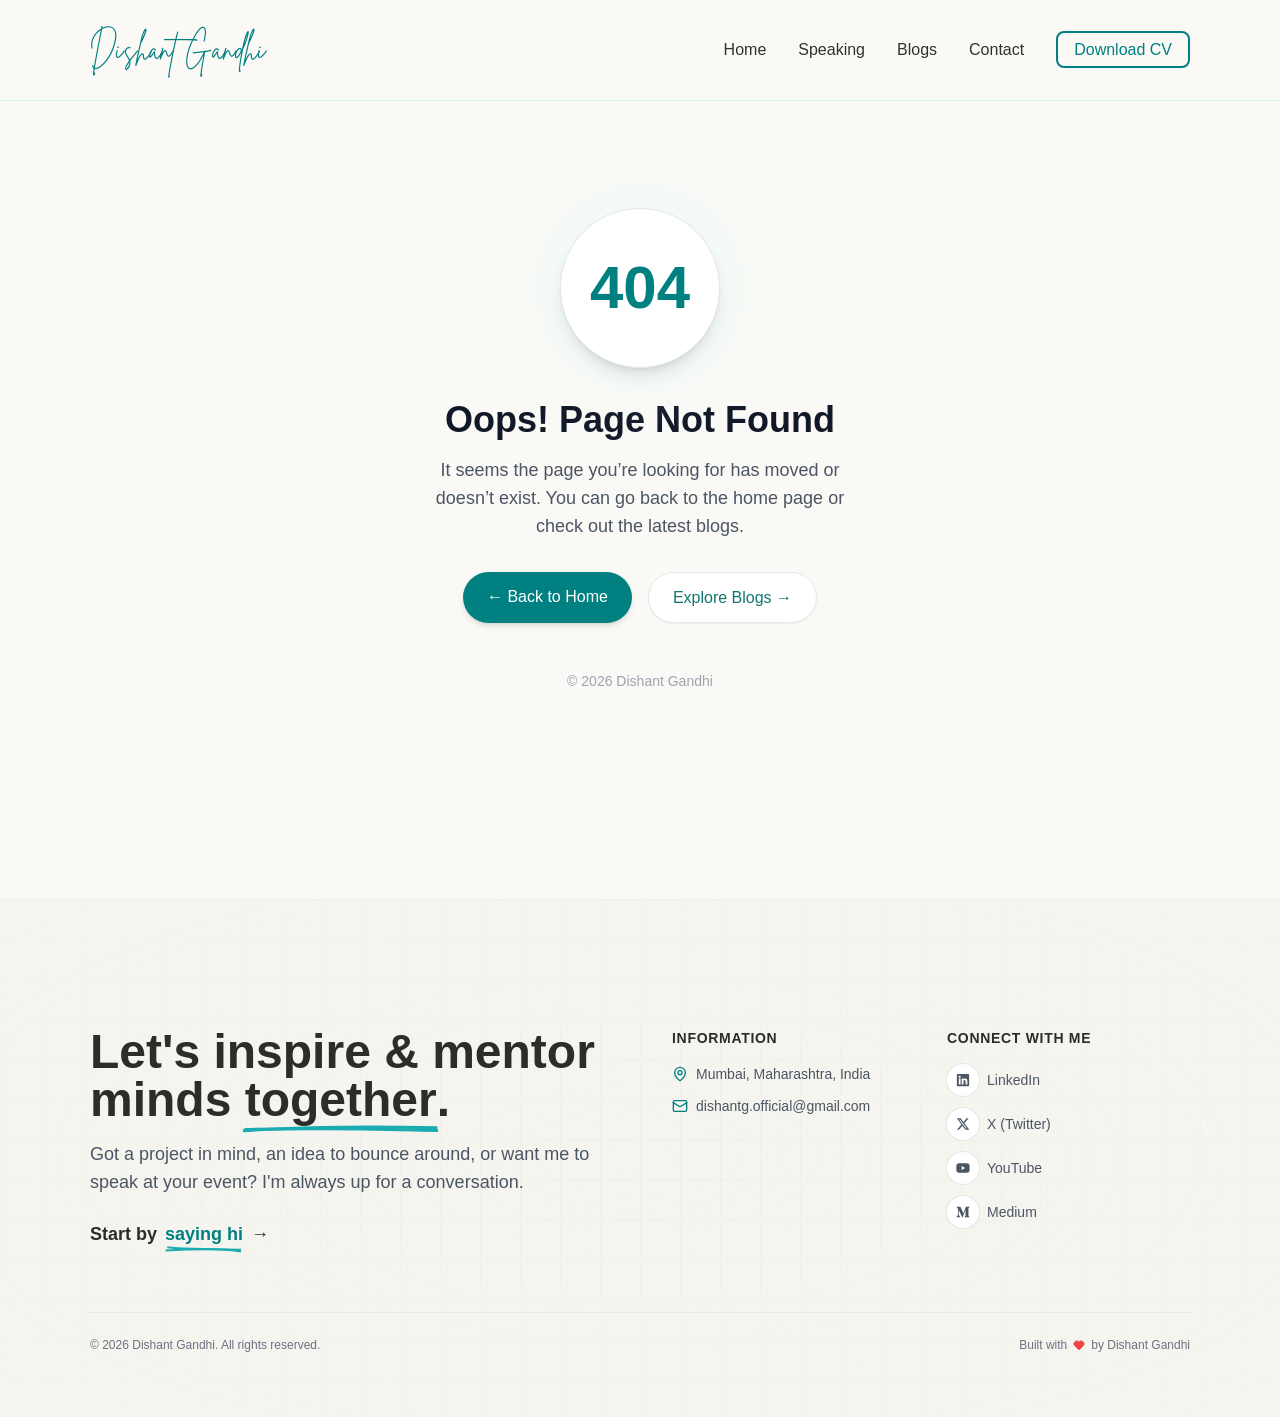
==== commit 3fc326fa: "Updates" ====
--- a/200.html
+++ b/200.html
@@ -1 +1 @@
-<!doctype html><html lang="en"><head><meta charset="utf-8"/><title>Dishant Gandhi</title><link href="https://fonts.googleapis.com/css2?family=Poppins:wght@400;600;700&display=swap" rel="stylesheet"><meta name="viewport" content="width=device-width,initial-scale=1"/><script async src="https://www.googletagmanager.com/gtag/js?id=G-0DXK8G75LP"></script><script>function gtag(){dataLayer.push(arguments)}window.dataLayer=window.dataLayer||[],gtag("js",new Date),gtag("config","G-0DXK8G75LP")</script><script defer="defer" src="/static/js/main.f0acb411.js"></script><link href="/static/css/main.d45e4ad1.css" rel="stylesheet"></head><body class="bg-cream text-textDark font-body"><div id="root"></div></body></html>+<!doctype html><html lang="en"><head><meta charset="utf-8"/><title>Dishant Gandhi</title><link href="https://fonts.googleapis.com/css2?family=Poppins:wght@400;600;700&display=swap" rel="stylesheet"><meta name="viewport" content="width=device-width,initial-scale=1"/><script async src="https://www.googletagmanager.com/gtag/js?id=G-0DXK8G75LP"></script><script>function gtag(){dataLayer.push(arguments)}window.dataLayer=window.dataLayer||[],gtag("js",new Date),gtag("config","G-0DXK8G75LP")</script><script defer="defer" src="/static/js/main.e9a4a1ab.js"></script><link href="/static/css/main.5e1ec6a9.css" rel="stylesheet"></head><body class="bg-cream text-textDark font-body"><div id="root"></div></body></html>
--- a/static/css/main.5e1ec6a9.css
+++ b/static/css/main.5e1ec6a9.css
@@ -0,0 +1,4 @@
+@import url(https://fonts.googleapis.com/css2?family=Poppins:wght@400;600;700&display=swap);@font-face{font-family:swiper-icons;font-style:normal;font-weight:400;src:url("data:application/font-woff;charset=utf-8;base64, [base64]//wADZ2x5ZgAAAywAAADMAAAD2MHtryVoZWFkAAABbAAAADAAAAA2E2+eoWhoZWEAAAGcAAAAHwAAACQC9gDzaG10eAAAAigAAAAZAAAArgJkABFsb2NhAAAC0AAAAFoAAABaFQAUGG1heHAAAAG8AAAAHwAAACAAcABAbmFtZQAAA/gAAAE5AAACXvFdBwlwb3N0AAAFNAAAAGIAAACE5s74hXjaY2BkYGAAYpf5Hu/j+W2+MnAzMYDAzaX6QjD6/4//Bxj5GA8AuRwMYGkAPywL13jaY2BkYGA88P8Agx4j+/8fQDYfA1AEBWgDAIB2BOoAeNpjYGRgYNBh4GdgYgABEMnIABJzYNADCQAACWgAsQB42mNgYfzCOIGBlYGB0YcxjYGBwR1Kf2WQZGhhYGBiYGVmgAFGBiQQkOaawtDAoMBQxXjg/wEGPcYDDA4wNUA2CCgwsAAAO4EL6gAAeNpj2M0gyAACqxgGNWBkZ2D4/wMA+xkDdgAAAHjaY2BgYGaAYBkGRgYQiAHyGMF8FgYHIM3DwMHABGQrMOgyWDLEM1T9/w8UBfEMgLzE////P/5//f/V/xv+r4eaAAeMbAxwIUYmIMHEgKYAYjUcsDAwsLKxc3BycfPw8jEQA/[base64]/uznmfPFBNODM2K7MTQ45YEAZqGP81AmGGcF3iPqOop0r1SPTaTbVkfUe4HXj97wYE+yNwWYxwWu4v1ugWHgo3S1XdZEVqWM7ET0cfnLGxWfkgR42o2PvWrDMBSFj/IHLaF0zKjRgdiVMwScNRAoWUoH78Y2icB/yIY09An6AH2Bdu/UB+yxopYshQiEvnvu0dURgDt8QeC8PDw7Fpji3fEA4z/PEJ6YOB5hKh4dj3EvXhxPqH/SKUY3rJ7srZ4FZnh1PMAtPhwP6fl2PMJMPDgeQ4rY8YT6Gzao0eAEA409DuggmTnFnOcSCiEiLMgxCiTI6Cq5DZUd3Qmp10vO0LaLTd2cjN4fOumlc7lUYbSQcZFkutRG7g6JKZKy0RmdLY680CDnEJ+UMkpFFe1RN7nxdVpXrC4aTtnaurOnYercZg2YVmLN/d/gczfEimrE/fs/bOuq29Zmn8tloORaXgZgGa78yO9/cnXm2BpaGvq25Dv9S4E9+5SIc9PqupJKhYFSSl47+Qcr1mYNAAAAeNptw0cKwkAAAMDZJA8Q7OUJvkLsPfZ6zFVERPy8qHh2YER+3i/BP83vIBLLySsoKimrqKqpa2hp6+jq6RsYGhmbmJqZSy0sraxtbO3sHRydnEMU4uR6yx7JJXveP7WrDycAAAAAAAH//wACeNpjYGRgYOABYhkgZgJCZgZNBkYGLQZtIJsFLMYAAAw3ALgAeNolizEKgDAQBCchRbC2sFER0YD6qVQiBCv/H9ezGI6Z5XBAw8CBK/m5iQQVauVbXLnOrMZv2oLdKFa8Pjuru2hJzGabmOSLzNMzvutpB3N42mNgZGBg4GKQYzBhYMxJLMlj4GBgAYow/P/PAJJhLM6sSoWKfWCAAwDAjgbRAAB42mNgYGBkAIIbCZo5IPrmUn0hGA0AO8EFTQAA")}:root{--swiper-theme-color:#007aff}:host{display:block;margin-left:auto;margin-right:auto;position:relative;z-index:1}.swiper{display:block;list-style:none;margin-left:auto;margin-right:auto;overflow:hidden;padding:0;position:relative;z-index:1}.swiper-vertical>.swiper-wrapper{flex-direction:column}.swiper-wrapper{box-sizing:initial;display:flex;height:100%;position:relative;transition-property:transform;transition-timing-function:ease;transition-timing-function:var(--swiper-wrapper-transition-timing-function,initial);width:100%;z-index:1}.swiper-android .swiper-slide,.swiper-ios .swiper-slide,.swiper-wrapper{transform:translateZ(0)}.swiper-horizontal{touch-action:pan-y}.swiper-vertical{touch-action:pan-x}.swiper-slide{display:block;flex-shrink:0;height:100%;position:relative;transition-property:transform;width:100%}.swiper-slide-invisible-blank{visibility:hidden}.swiper-autoheight,.swiper-autoheight .swiper-slide{height:auto}.swiper-autoheight .swiper-wrapper{align-items:flex-start;transition-property:transform,height}.swiper-backface-hidden .swiper-slide{-webkit-backface-visibility:hidden;backface-visibility:hidden;transform:translateZ(0)}.swiper-3d.swiper-css-mode .swiper-wrapper{perspective:1200px}.swiper-3d .swiper-wrapper{transform-style:preserve-3d}.swiper-3d{perspective:1200px}.swiper-3d .swiper-cube-shadow,.swiper-3d .swiper-slide{transform-style:preserve-3d}.swiper-css-mode>.swiper-wrapper{-ms-overflow-style:none;overflow:auto;scrollbar-width:none}.swiper-css-mode>.swiper-wrapper::-webkit-scrollbar{display:none}.swiper-css-mode>.swiper-wrapper>.swiper-slide{scroll-snap-align:start start}.swiper-css-mode.swiper-horizontal>.swiper-wrapper{scroll-snap-type:x mandatory}.swiper-css-mode.swiper-vertical>.swiper-wrapper{scroll-snap-type:y mandatory}.swiper-css-mode.swiper-free-mode>.swiper-wrapper{scroll-snap-type:none}.swiper-css-mode.swiper-free-mode>.swiper-wrapper>.swiper-slide{scroll-snap-align:none}.swiper-css-mode.swiper-centered>.swiper-wrapper:before{content:"";flex-shrink:0;order:9999}.swiper-css-mode.swiper-centered>.swiper-wrapper>.swiper-slide{scroll-snap-align:center center;scroll-snap-stop:always}.swiper-css-mode.swiper-centered.swiper-horizontal>.swiper-wrapper>.swiper-slide:first-child{-webkit-margin-start:var(--swiper-centered-offset-before);margin-inline-start:var(--swiper-centered-offset-before)}.swiper-css-mode.swiper-centered.swiper-horizontal>.swiper-wrapper:before{height:100%;min-height:1px;width:var(--swiper-centered-offset-after)}.swiper-css-mode.swiper-centered.swiper-vertical>.swiper-wrapper>.swiper-slide:first-child{-webkit-margin-before:var(--swiper-centered-offset-before);margin-block-start:var(--swiper-centered-offset-before)}.swiper-css-mode.swiper-centered.swiper-vertical>.swiper-wrapper:before{height:var(--swiper-centered-offset-after);min-width:1px;width:100%}.swiper-3d .swiper-slide-shadow,.swiper-3d .swiper-slide-shadow-bottom,.swiper-3d .swiper-slide-shadow-left,.swiper-3d .swiper-slide-shadow-right,.swiper-3d .swiper-slide-shadow-top{height:100%;left:0;pointer-events:none;position:absolute;top:0;width:100%;z-index:10}.swiper-3d .swiper-slide-shadow{background:#00000026}.swiper-3d .swiper-slide-shadow-left{background-image:linear-gradient(270deg,#00000080,#0000)}.swiper-3d .swiper-slide-shadow-right{background-image:linear-gradient(90deg,#00000080,#0000)}.swiper-3d .swiper-slide-shadow-top{background-image:linear-gradient(0deg,#00000080,#0000)}.swiper-3d .swiper-slide-shadow-bottom{background-image:linear-gradient(180deg,#00000080,#0000)}.swiper-lazy-preloader{border:4px solid #007aff;border:4px solid var(--swiper-preloader-color,var(--swiper-theme-color));border-radius:50%;border-top:4px solid #0000;box-sizing:border-box;height:42px;left:50%;margin-left:-21px;margin-top:-21px;position:absolute;top:50%;transform-origin:50%;width:42px;z-index:10}.swiper-watch-progress .swiper-slide-visible .swiper-lazy-preloader,.swiper:not(.swiper-watch-progress) .swiper-lazy-preloader{animation:swiper-preloader-spin 1s linear infinite}.swiper-lazy-preloader-white{--swiper-preloader-color:#fff}.swiper-lazy-preloader-black{--swiper-preloader-color:#000}@keyframes swiper-preloader-spin{0%{transform:rotate(0deg)}to{transform:rotate(1turn)}}.swiper-pagination{position:absolute;text-align:center;transform:translateZ(0);transition:opacity .3s;z-index:10}.swiper-pagination.swiper-pagination-hidden{opacity:0}.swiper-pagination-disabled>.swiper-pagination,.swiper-pagination.swiper-pagination-disabled{display:none!important}.swiper-horizontal>.swiper-pagination-bullets,.swiper-pagination-bullets.swiper-pagination-horizontal,.swiper-pagination-custom,.swiper-pagination-fraction{bottom:8px;bottom:var(--swiper-pagination-bottom,8px);left:0;top:auto;top:var(--swiper-pagination-top,auto);width:100%}.swiper-pagination-bullets-dynamic{font-size:0;overflow:hidden}.swiper-pagination-bullets-dynamic .swiper-pagination-bullet{position:relative;transform:scale(.33)}.swiper-pagination-bullets-dynamic .swiper-pagination-bullet-active,.swiper-pagination-bullets-dynamic .swiper-pagination-bullet-active-main{transform:scale(1)}.swiper-pagination-bullets-dynamic .swiper-pagination-bullet-active-prev{transform:scale(.66)}.swiper-pagination-bullets-dynamic .swiper-pagination-bullet-active-prev-prev{transform:scale(.33)}.swiper-pagination-bullets-dynamic .swiper-pagination-bullet-active-next{transform:scale(.66)}.swiper-pagination-bullets-dynamic .swiper-pagination-bullet-active-next-next{transform:scale(.33)}.swiper-pagination-bullet{background:#000;background:var(--swiper-pagination-bullet-inactive-color,#000);border-radius:50%;border-radius:var(--swiper-pagination-bullet-border-radius,50%);display:inline-block;height:8px;height:var(--swiper-pagination-bullet-height,var(--swiper-pagination-bullet-size,8px));opacity:.2;opacity:var(--swiper-pagination-bullet-inactive-opacity,.2);width:8px;width:var(--swiper-pagination-bullet-width,var(--swiper-pagination-bullet-size,8px))}button.swiper-pagination-bullet{-webkit-appearance:none;appearance:none;border:none;box-shadow:none;margin:0;padding:0}.swiper-pagination-clickable .swiper-pagination-bullet{cursor:pointer}.swiper-pagination-bullet:only-child{display:none!important}.swiper-pagination-bullet-active{background:var(--swiper-theme-color);background:var(--swiper-pagination-color,var(--swiper-theme-color));opacity:1;opacity:var(--swiper-pagination-bullet-opacity,1)}.swiper-pagination-vertical.swiper-pagination-bullets,.swiper-vertical>.swiper-pagination-bullets{left:auto;left:var(--swiper-pagination-left,auto);right:8px;right:var(--swiper-pagination-right,8px);top:50%;transform:translate3d(0,-50%,0)}.swiper-pagination-vertical.swiper-pagination-bullets .swiper-pagination-bullet,.swiper-vertical>.swiper-pagination-bullets .swiper-pagination-bullet{display:block;margin:6px 0;margin:var(--swiper-pagination-bullet-vertical-gap,6px) 0}.swiper-pagination-vertical.swiper-pagination-bullets.swiper-pagination-bullets-dynamic,.swiper-vertical>.swiper-pagination-bullets.swiper-pagination-bullets-dynamic{top:50%;transform:translateY(-50%);width:8px}.swiper-pagination-vertical.swiper-pagination-bullets.swiper-pagination-bullets-dynamic .swiper-pagination-bullet,.swiper-vertical>.swiper-pagination-bullets.swiper-pagination-bullets-dynamic .swiper-pagination-bullet{display:inline-block;transition:transform .2s,top .2s}.swiper-horizontal>.swiper-pagination-bullets .swiper-pagination-bullet,.swiper-pagination-horizontal.swiper-pagination-bullets .swiper-pagination-bullet{margin:0 4px;margin:0 var(--swiper-pagination-bullet-horizontal-gap,4px)}.swiper-horizontal>.swiper-pagination-bullets.swiper-pagination-bullets-dynamic,.swiper-pagination-horizontal.swiper-pagination-bullets.swiper-pagination-bullets-dynamic{left:50%;transform:translateX(-50%);white-space:nowrap}.swiper-horizontal>.swiper-pagination-bullets.swiper-pagination-bullets-dynamic .swiper-pagination-bullet,.swiper-pagination-horizontal.swiper-pagination-bullets.swiper-pagination-bullets-dynamic .swiper-pagination-bullet{transition:transform .2s,left .2s}.swiper-horizontal.swiper-rtl>.swiper-pagination-bullets-dynamic .swiper-pagination-bullet{transition:transform .2s,right .2s}.swiper-pagination-fraction{color:inherit;color:var(--swiper-pagination-fraction-color,inherit)}.swiper-pagination-progressbar{background:#00000040;background:var(--swiper-pagination-progressbar-bg-color,#00000040);position:absolute}.swiper-pagination-progressbar .swiper-pagination-progressbar-fill{background:var(--swiper-theme-color);background:var(--swiper-pagination-color,var(--swiper-theme-color));height:100%;left:0;position:absolute;top:0;transform:scale(0);transform-origin:left top;width:100%}.swiper-rtl .swiper-pagination-progressbar .swiper-pagination-progressbar-fill{transform-origin:right top}.swiper-horizontal>.swiper-pagination-progressbar,.swiper-pagination-progressbar.swiper-pagination-horizontal,.swiper-pagination-progressbar.swiper-pagination-vertical.swiper-pagination-progressbar-opposite,.swiper-vertical>.swiper-pagination-progressbar.swiper-pagination-progressbar-opposite{height:4px;height:var(--swiper-pagination-progressbar-size,4px);left:0;top:0;width:100%}.swiper-horizontal>.swiper-pagination-progressbar.swiper-pagination-progressbar-opposite,.swiper-pagination-progressbar.swiper-pagination-horizontal.swiper-pagination-progressbar-opposite,.swiper-pagination-progressbar.swiper-pagination-vertical,.swiper-vertical>.swiper-pagination-progressbar{height:100%;left:0;top:0;width:4px;width:var(--swiper-pagination-progressbar-size,4px)}.swiper-pagination-lock{display:none}:root{--swiper-navigation-size:44px}.swiper-button-next,.swiper-button-prev{align-items:center;color:var(--swiper-theme-color);color:var(--swiper-navigation-color,var(--swiper-theme-color));cursor:pointer;display:flex;height:44px;height:var(--swiper-navigation-size);justify-content:center;margin-top:-22px;margin-top:calc(0px - var(--swiper-navigation-size)/2);position:absolute;top:50%;top:var(--swiper-navigation-top-offset,50%);width:27px;width:calc(var(--swiper-navigation-size)/44*27);z-index:10}.swiper-button-next.swiper-button-disabled,.swiper-button-prev.swiper-button-disabled{cursor:auto;opacity:.35;pointer-events:none}.swiper-button-next.swiper-button-hidden,.swiper-button-prev.swiper-button-hidden{cursor:auto;opacity:0;pointer-events:none}.swiper-navigation-disabled .swiper-button-next,.swiper-navigation-disabled .swiper-button-prev{display:none!important}.swiper-button-next svg,.swiper-button-prev svg{height:100%;object-fit:contain;transform-origin:center;width:100%}.swiper-rtl .swiper-button-next svg,.swiper-rtl .swiper-button-prev svg{transform:rotate(180deg)}.swiper-button-prev,.swiper-rtl .swiper-button-next{left:10px;left:var(--swiper-navigation-sides-offset,10px);right:auto}.swiper-button-lock{display:none}.swiper-button-next:after,.swiper-button-prev:after{font-family:swiper-icons;font-size:44px;font-size:var(--swiper-navigation-size);font-variant:normal;letter-spacing:0;line-height:1;text-transform:none!important}.swiper-button-prev:after,.swiper-rtl .swiper-button-next:after{content:"prev"}.swiper-button-next,.swiper-rtl .swiper-button-prev{left:auto;right:10px;right:var(--swiper-navigation-sides-offset,10px)}.swiper-button-next:after,.swiper-rtl .swiper-button-prev:after{content:"next"}*,:after,:before{--tw-border-spacing-x:0;--tw-border-spacing-y:0;--tw-translate-x:0;--tw-translate-y:0;--tw-rotate:0;--tw-skew-x:0;--tw-skew-y:0;--tw-scale-x:1;--tw-scale-y:1;--tw-pan-x: ;--tw-pan-y: ;--tw-pinch-zoom: ;--tw-scroll-snap-strictness:proximity;--tw-gradient-from-position: ;--tw-gradient-via-position: ;--tw-gradient-to-position: ;--tw-ordinal: ;--tw-slashed-zero: ;--tw-numeric-figure: ;--tw-numeric-spacing: ;--tw-numeric-fraction: ;--tw-ring-inset: ;--tw-ring-offset-width:0px;--tw-ring-offset-color:#fff;--tw-ring-color:#3b82f680;--tw-ring-offset-shadow:0 0 #0000;--tw-ring-shadow:0 0 #0000;--tw-shadow:0 0 #0000;--tw-shadow-colored:0 0 #0000;--tw-blur: ;--tw-brightness: ;--tw-contrast: ;--tw-grayscale: ;--tw-hue-rotate: ;--tw-invert: ;--tw-saturate: ;--tw-sepia: ;--tw-drop-shadow: ;--tw-backdrop-blur: ;--tw-backdrop-brightness: ;--tw-backdrop-contrast: ;--tw-backdrop-grayscale: ;--tw-backdrop-hue-rotate: ;--tw-backdrop-invert: ;--tw-backdrop-opacity: ;--tw-backdrop-saturate: ;--tw-backdrop-sepia: ;--tw-contain-size: ;--tw-contain-layout: ;--tw-contain-paint: ;--tw-contain-style: }::backdrop{--tw-border-spacing-x:0;--tw-border-spacing-y:0;--tw-translate-x:0;--tw-translate-y:0;--tw-rotate:0;--tw-skew-x:0;--tw-skew-y:0;--tw-scale-x:1;--tw-scale-y:1;--tw-pan-x: ;--tw-pan-y: ;--tw-pinch-zoom: ;--tw-scroll-snap-strictness:proximity;--tw-gradient-from-position: ;--tw-gradient-via-position: ;--tw-gradient-to-position: ;--tw-ordinal: ;--tw-slashed-zero: ;--tw-numeric-figure: ;--tw-numeric-spacing: ;--tw-numeric-fraction: ;--tw-ring-inset: ;--tw-ring-offset-width:0px;--tw-ring-offset-color:#fff;--tw-ring-color:#3b82f680;--tw-ring-offset-shadow:0 0 #0000;--tw-ring-shadow:0 0 #0000;--tw-shadow:0 0 #0000;--tw-shadow-colored:0 0 #0000;--tw-blur: ;--tw-brightness: ;--tw-contrast: ;--tw-grayscale: ;--tw-hue-rotate: ;--tw-invert: ;--tw-saturate: ;--tw-sepia: ;--tw-drop-shadow: ;--tw-backdrop-blur: ;--tw-backdrop-brightness: ;--tw-backdrop-contrast: ;--tw-backdrop-grayscale: ;--tw-backdrop-hue-rotate: ;--tw-backdrop-invert: ;--tw-backdrop-opacity: ;--tw-backdrop-saturate: ;--tw-backdrop-sepia: ;--tw-contain-size: ;--tw-contain-layout: ;--tw-contain-paint: ;--tw-contain-style: }/*
+! tailwindcss v3.4.17 | MIT License | https://tailwindcss.com
+*/*,:after,:before{border:0 solid #e5e7eb;box-sizing:border-box}:after,:before{--tw-content:""}:host,html{-webkit-text-size-adjust:100%;font-feature-settings:normal;-webkit-tap-highlight-color:transparent;font-family:ui-sans-serif,system-ui,sans-serif,Apple Color Emoji,Segoe UI Emoji,Segoe UI Symbol,Noto Color Emoji;font-variation-settings:normal;line-height:1.5;tab-size:4}body{line-height:inherit;margin:0}hr{border-top-width:1px;color:inherit;height:0}abbr:where([title]){-webkit-text-decoration:underline dotted;text-decoration:underline dotted}h1,h2,h3,h4,h5,h6{font-size:inherit;font-weight:inherit}a{color:inherit;text-decoration:inherit}b,strong{font-weight:bolder}code,kbd,pre,samp{font-feature-settings:normal;font-family:ui-monospace,SFMono-Regular,Menlo,Monaco,Consolas,Liberation Mono,Courier New,monospace;font-size:1em;font-variation-settings:normal}small{font-size:80%}sub,sup{font-size:75%;line-height:0;position:relative;vertical-align:initial}sub{bottom:-.25em}sup{top:-.5em}table{border-collapse:collapse;border-color:inherit;text-indent:0}button,input,optgroup,select,textarea{font-feature-settings:inherit;color:inherit;font-family:inherit;font-size:100%;font-variation-settings:inherit;font-weight:inherit;letter-spacing:inherit;line-height:inherit;margin:0;padding:0}button,select{text-transform:none}button,input:where([type=button]),input:where([type=reset]),input:where([type=submit]){-webkit-appearance:button;background-color:initial;background-image:none}:-moz-focusring{outline:auto}:-moz-ui-invalid{box-shadow:none}progress{vertical-align:initial}::-webkit-inner-spin-button,::-webkit-outer-spin-button{height:auto}[type=search]{-webkit-appearance:textfield;outline-offset:-2px}::-webkit-search-decoration{-webkit-appearance:none}::-webkit-file-upload-button{-webkit-appearance:button;font:inherit}summary{display:list-item}blockquote,dd,dl,figure,h1,h2,h3,h4,h5,h6,hr,p,pre{margin:0}fieldset{margin:0}fieldset,legend{padding:0}menu,ol,ul{list-style:none;margin:0;padding:0}dialog{padding:0}textarea{resize:vertical}input::placeholder,textarea::placeholder{color:#9ca3af;opacity:1}[role=button],button{cursor:pointer}:disabled{cursor:default}audio,canvas,embed,iframe,img,object,svg,video{display:block;vertical-align:middle}img,video{height:auto;max-width:100%}[hidden]:where(:not([hidden=until-found])){display:none}.\!container{width:100%!important}.container{width:100%}@media (min-width:640px){.\!container{max-width:640px!important}.container{max-width:640px}}@media (min-width:768px){.\!container{max-width:768px!important}.container{max-width:768px}}@media (min-width:1024px){.\!container{max-width:1024px!important}.container{max-width:1024px}}@media (min-width:1280px){.\!container{max-width:1280px!important}.container{max-width:1280px}}@media (min-width:1536px){.\!container{max-width:1536px!important}.container{max-width:1536px}}.timeline-item.visible{opacity:1;transform:translateY(0)}.pointer-events-none{pointer-events:none}.visible{visibility:visible}.fixed{position:fixed}.absolute{position:absolute}.relative{position:relative}.inset-0{inset:0}.bottom-0{bottom:0}.left-0{left:0}.left-1\/2{left:50%}.left-\[4px\]{left:4px}.left-\[5px\]{left:5px}.right-0{right:0}.right-2{right:.5rem}.top-0{top:0}.top-1\/2{top:50%}.top-2{top:.5rem}.top-8{top:2rem}.top-\[4px\]{top:4px}.top-\[5px\]{top:5px}.z-10{z-index:10}.z-50{z-index:50}.m-0{margin:0}.mx-1{margin-left:.25rem;margin-right:.25rem}.mx-auto{margin-left:auto;margin-right:auto}.my-1{margin-bottom:.25rem;margin-top:.25rem}.my-4{margin-bottom:1rem;margin-top:1rem}.my-8{margin-bottom:2rem;margin-top:2rem}.-ml-2{margin-left:-.5rem}.-mr-2{margin-right:-.5rem}.mb-0{margin-bottom:0}.mb-0\.5{margin-bottom:.125rem}.mb-1{margin-bottom:.25rem}.mb-10{margin-bottom:2.5rem}.mb-12{margin-bottom:3rem}.mb-16{margin-bottom:4rem}.mb-2{margin-bottom:.5rem}.mb-3{margin-bottom:.75rem}.mb-4{margin-bottom:1rem}.mb-5{margin-bottom:1.25rem}.mb-6{margin-bottom:1.5rem}.mb-8{margin-bottom:2rem}.ml-1\.5{margin-left:.375rem}.ml-2{margin-left:.5rem}.ml-28{margin-left:7rem}.mt-0\.5{margin-top:.125rem}.mt-1{margin-top:.25rem}.mt-12{margin-top:3rem}.mt-2{margin-top:.5rem}.mt-3{margin-top:.75rem}.mt-4{margin-top:1rem}.mt-5{margin-top:1.25rem}.mt-6{margin-top:1.5rem}.mt-8{margin-top:2rem}.line-clamp-2{-webkit-line-clamp:2}.line-clamp-2,.line-clamp-3{-webkit-box-orient:vertical;display:-webkit-box;overflow:hidden}.line-clamp-3{-webkit-line-clamp:3}.block{display:block}.inline-block{display:inline-block}.inline{display:inline}.flex{display:flex}.inline-flex{display:inline-flex}.grid{display:grid}.inline-grid{display:inline-grid}.hidden{display:none}.h-0{height:0}.h-0\.5{height:.125rem}.h-1\.5{height:.375rem}.h-10{height:2.5rem}.h-12{height:3rem}.h-16{height:4rem}.h-20{height:5rem}.h-32{height:8rem}.h-4{height:1rem}.h-40{height:10rem}.h-44{height:11rem}.h-48{height:12rem}.h-5{height:1.25rem}.h-8{height:2rem}.h-\[400px\]{height:400px}.h-auto{height:auto}.h-full{height:100%}.max-h-\[900px\]{max-height:900px}.max-h-\[90vh\]{max-height:90vh}.min-h-\[380px\]{min-height:380px}.min-h-\[calc\(100vh-80px\)\]{min-height:calc(100vh - 80px)}.min-h-screen{min-height:100vh}.w-1\.5{width:.375rem}.w-1\/2{width:50%}.w-10{width:2.5rem}.w-12{width:3rem}.w-16{width:4rem}.w-32{width:8rem}.w-4{width:1rem}.w-40{width:10rem}.w-5{width:1.25rem}.w-72{width:18rem}.w-8{width:2rem}.w-\[15vw\]{width:15vw}.w-\[50\%\]{width:50%}.w-\[52\%\]{width:52%}.w-auto{width:auto}.w-fit{width:-webkit-fit-content;width:fit-content}.w-full{width:100%}.min-w-0{min-width:0}.min-w-max{min-width:-webkit-max-content;min-width:max-content}.max-w-3xl{max-width:48rem}.max-w-6xl{max-width:72rem}.max-w-7xl{max-width:80rem}.max-w-\[180px\]{max-width:180px}.max-w-full{max-width:100%}.max-w-md{max-width:28rem}.max-w-xl{max-width:36rem}.flex-1{flex:1 1}.flex-shrink-0{flex-shrink:0}.-translate-x-1\/2{--tw-translate-x:-50%}.-translate-x-1\/2,.-translate-y-1\/2{transform:translate(var(--tw-translate-x),var(--tw-translate-y)) rotate(var(--tw-rotate)) skewX(var(--tw-skew-x)) skewY(var(--tw-skew-y)) scaleX(var(--tw-scale-x)) scaleY(var(--tw-scale-y))}.-translate-y-1\/2{--tw-translate-y:-50%}.translate-y-20{--tw-translate-y:5rem}.translate-y-20,.translate-y-\[15\%\]{transform:translate(var(--tw-translate-x),var(--tw-translate-y)) rotate(var(--tw-rotate)) skewX(var(--tw-skew-x)) skewY(var(--tw-skew-y)) scaleX(var(--tw-scale-x)) scaleY(var(--tw-scale-y))}.translate-y-\[15\%\]{--tw-translate-y:15%}.scale-y-0{--tw-scale-y:0}.scale-y-0,.scale-y-100{transform:translate(var(--tw-translate-x),var(--tw-translate-y)) rotate(var(--tw-rotate)) skewX(var(--tw-skew-x)) skewY(var(--tw-skew-y)) scaleX(var(--tw-scale-x)) scaleY(var(--tw-scale-y))}.scale-y-100{--tw-scale-y:1}.transform{transform:translate(var(--tw-translate-x),var(--tw-translate-y)) rotate(var(--tw-rotate)) skewX(var(--tw-skew-x)) skewY(var(--tw-skew-y)) scaleX(var(--tw-scale-x)) scaleY(var(--tw-scale-y))}@keyframes pulse{50%{opacity:.5}}.animate-pulse{animation:pulse 2s cubic-bezier(.4,0,.6,1) infinite}.cursor-grab{cursor:grab}.cursor-pointer{cursor:pointer}.select-none{-webkit-user-select:none;user-select:none}.resize{resize:both}.list-outside{list-style-position:outside}.list-decimal{list-style-type:decimal}.list-disc{list-style-type:disc}.list-none{list-style-type:none}.grid-cols-1{grid-template-columns:repeat(1,minmax(0,1fr))}.flex-row{flex-direction:row}.flex-col{flex-direction:column}.flex-wrap{flex-wrap:wrap}.place-items-center{place-items:center}.items-start{align-items:flex-start}.items-end{align-items:flex-end}.items-center{align-items:center}.justify-end{justify-content:flex-end}.justify-center{justify-content:center}.justify-between{justify-content:space-between}.gap-1{gap:.25rem}.gap-1\.5{gap:.375rem}.gap-12{gap:3rem}.gap-2{gap:.5rem}.gap-3{gap:.75rem}.gap-4{gap:1rem}.gap-5{gap:1.25rem}.gap-6{gap:1.5rem}.gap-8{gap:2rem}.gap-x-3{column-gap:.75rem}.gap-y-1{row-gap:.25rem}.space-x-24>:not([hidden])~:not([hidden]){--tw-space-x-reverse:0;margin-left:calc(6rem*(1 - var(--tw-space-x-reverse)));margin-right:calc(6rem*var(--tw-space-x-reverse))}.space-x-4>:not([hidden])~:not([hidden]){--tw-space-x-reverse:0;margin-left:calc(1rem*(1 - var(--tw-space-x-reverse)));margin-right:calc(1rem*var(--tw-space-x-reverse))}.space-x-6>:not([hidden])~:not([hidden]){--tw-space-x-reverse:0;margin-left:calc(1.5rem*(1 - var(--tw-space-x-reverse)));margin-right:calc(1.5rem*var(--tw-space-x-reverse))}.space-y-1>:not([hidden])~:not([hidden]){--tw-space-y-reverse:0;margin-bottom:calc(.25rem*var(--tw-space-y-reverse));margin-top:calc(.25rem*(1 - var(--tw-space-y-reverse)))}.space-y-2>:not([hidden])~:not([hidden]){--tw-space-y-reverse:0;margin-bottom:calc(.5rem*var(--tw-space-y-reverse));margin-top:calc(.5rem*(1 - var(--tw-space-y-reverse)))}.space-y-3>:not([hidden])~:not([hidden]){--tw-space-y-reverse:0;margin-bottom:calc(.75rem*var(--tw-space-y-reverse));margin-top:calc(.75rem*(1 - var(--tw-space-y-reverse)))}.space-y-5>:not([hidden])~:not([hidden]){--tw-space-y-reverse:0;margin-bottom:calc(1.25rem*var(--tw-space-y-reverse));margin-top:calc(1.25rem*(1 - var(--tw-space-y-reverse)))}.space-y-6>:not([hidden])~:not([hidden]){--tw-space-y-reverse:0;margin-bottom:calc(1.5rem*var(--tw-space-y-reverse));margin-top:calc(1.5rem*(1 - var(--tw-space-y-reverse)))}.divide-y>:not([hidden])~:not([hidden]){--tw-divide-y-reverse:0;border-bottom-width:calc(1px*var(--tw-divide-y-reverse));border-top-width:calc(1px*(1 - var(--tw-divide-y-reverse)))}.divide-gray-100>:not([hidden])~:not([hidden]){--tw-divide-opacity:1;border-color:#f3f4f6;border-color:rgb(243 244 246/var(--tw-divide-opacity,1))}.self-start{align-self:flex-start}.overflow-hidden{overflow:hidden}.overflow-x-auto{overflow-x:auto}.truncate{overflow:hidden;text-overflow:ellipsis}.truncate,.whitespace-nowrap{white-space:nowrap}.whitespace-pre-line{white-space:pre-line}.break-all{word-break:break-all}.rounded{border-radius:.25rem}.rounded-2xl{border-radius:1rem}.rounded-full{border-radius:9999px}.rounded-lg{border-radius:.5rem}.rounded-md{border-radius:.375rem}.rounded-xl{border-radius:.75rem}.border{border-width:1px}.border-2{border-width:2px}.border-\[1\.5px\]{border-width:1.5px}.border-b{border-bottom-width:1px}.border-l-4{border-left-width:4px}.border-t{border-top-width:1px}.border-\[\#2C2C2A\]{--tw-border-opacity:1;border-color:#2c2c2a;border-color:rgb(44 44 42/var(--tw-border-opacity,1))}.border-black{--tw-border-opacity:1;border-color:#000;border-color:rgb(0 0 0/var(--tw-border-opacity,1))}.border-gray-100{--tw-border-opacity:1;border-color:#f3f4f6;border-color:rgb(243 244 246/var(--tw-border-opacity,1))}.border-gray-200{--tw-border-opacity:1;border-color:#e5e7eb;border-color:rgb(229 231 235/var(--tw-border-opacity,1))}.border-gray-300{--tw-border-opacity:1;border-color:#d1d5db;border-color:rgb(209 213 219/var(--tw-border-opacity,1))}.border-teal-100{--tw-border-opacity:1;border-color:#ccfbf1;border-color:rgb(204 251 241/var(--tw-border-opacity,1))}.border-teal-600{--tw-border-opacity:1;border-color:teal;border-color:rgb(0 128 128/var(--tw-border-opacity,1))}.bg-\[\#2C2C2A\]{--tw-bg-opacity:1;background-color:#2c2c2a;background-color:rgb(44 44 42/var(--tw-bg-opacity,1))}.bg-\[\#F5F4EF\]{--tw-bg-opacity:1;background-color:#f5f4ef;background-color:rgb(245 244 239/var(--tw-bg-opacity,1))}.bg-\[\#FAFAF5\]{--tw-bg-opacity:1;background-color:#fafaf5;background-color:rgb(250 250 245/var(--tw-bg-opacity,1))}.bg-black\/60{background-color:#0009}.bg-blue-400{--tw-bg-opacity:1;background-color:#60a5fa;background-color:rgb(96 165 250/var(--tw-bg-opacity,1))}.bg-cream{--tw-bg-opacity:1;background-color:#faf9f6;background-color:rgb(250 249 246/var(--tw-bg-opacity,1))}.bg-cream\/90{background-color:#faf9f6e6}.bg-gray-100{--tw-bg-opacity:1;background-color:#f3f4f6;background-color:rgb(243 244 246/var(--tw-bg-opacity,1))}.bg-gray-200{--tw-bg-opacity:1;background-color:#e5e7eb;background-color:rgb(229 231 235/var(--tw-bg-opacity,1))}.bg-gray-50{--tw-bg-opacity:1;background-color:#f9fafb;background-color:rgb(249 250 251/var(--tw-bg-opacity,1))}.bg-green-400{--tw-bg-opacity:1;background-color:#4ade80;background-color:rgb(74 222 128/var(--tw-bg-opacity,1))}.bg-indigo-400{--tw-bg-opacity:1;background-color:#818cf8;background-color:rgb(129 140 248/var(--tw-bg-opacity,1))}.bg-orange-100{--tw-bg-opacity:1;background-color:#ffedd5;background-color:rgb(255 237 213/var(--tw-bg-opacity,1))}.bg-orange-400{--tw-bg-opacity:1;background-color:#fb923c;background-color:rgb(251 146 60/var(--tw-bg-opacity,1))}.bg-orange-50{--tw-bg-opacity:1;background-color:#fff7ed;background-color:rgb(255 247 237/var(--tw-bg-opacity,1))}.bg-purple-400{--tw-bg-opacity:1;background-color:#c084fc;background-color:rgb(192 132 252/var(--tw-bg-opacity,1))}.bg-purple-50{--tw-bg-opacity:1;background-color:#faf5ff;background-color:rgb(250 245 255/var(--tw-bg-opacity,1))}.bg-red-400{--tw-bg-opacity:1;background-color:#f87171;background-color:rgb(248 113 113/var(--tw-bg-opacity,1))}.bg-slate-800{--tw-bg-opacity:1;background-color:#1e293b;background-color:rgb(30 41 59/var(--tw-bg-opacity,1))}.bg-slate-900{--tw-bg-opacity:1;background-color:#0f172a;background-color:rgb(15 23 42/var(--tw-bg-opacity,1))}.bg-teal-100{--tw-bg-opacity:1;background-color:#ccfbf1;background-color:rgb(204 251 241/var(--tw-bg-opacity,1))}.bg-teal-50{--tw-bg-opacity:1;background-color:#f0fdfa;background-color:rgb(240 253 250/var(--tw-bg-opacity,1))}.bg-teal-500{--tw-bg-opacity:1;background-color:#14b8a6;background-color:rgb(20 184 166/var(--tw-bg-opacity,1))}.bg-teal-600{--tw-bg-opacity:1;background-color:teal;background-color:rgb(0 128 128/var(--tw-bg-opacity,1))}.bg-transparent{background-color:initial}.bg-white{--tw-bg-opacity:1;background-color:#fff;background-color:rgb(255 255 255/var(--tw-bg-opacity,1))}.bg-yellow-500{--tw-bg-opacity:1;background-color:#eab308;background-color:rgb(234 179 8/var(--tw-bg-opacity,1))}.bg-gradient-to-br{background-image:linear-gradient(to bottom right,var(--tw-gradient-stops))}.from-\[\#F5F4EF\]{--tw-gradient-from:#f5f4ef var(--tw-gradient-from-position);--tw-gradient-to:#f5f4ef00 var(--tw-gradient-to-position);--tw-gradient-stops:var(--tw-gradient-from),var(--tw-gradient-to)}.from-teal-100{--tw-gradient-from:#ccfbf1 var(--tw-gradient-from-position);--tw-gradient-to:#ccfbf100 var(--tw-gradient-to-position);--tw-gradient-stops:var(--tw-gradient-from),var(--tw-gradient-to)}.to-\[\#E8E6DF\]{--tw-gradient-to:#e8e6df var(--tw-gradient-to-position)}.to-cream{--tw-gradient-to:#faf9f6 var(--tw-gradient-to-position)}.fill-red-500{fill:#ef4444}.object-contain{object-fit:contain}.object-cover{object-fit:cover}.object-center{object-position:center}.p-12{padding:3rem}.p-3{padding:.75rem}.p-4{padding:1rem}.p-5{padding:1.25rem}.p-6{padding:1.5rem}.p-8{padding:2rem}.px-1{padding-left:.25rem;padding-right:.25rem}.px-1\.5{padding-left:.375rem;padding-right:.375rem}.px-12{padding-left:3rem;padding-right:3rem}.px-2{padding-left:.5rem;padding-right:.5rem}.px-2\.5{padding-left:.625rem;padding-right:.625rem}.px-3{padding-left:.75rem;padding-right:.75rem}.px-4{padding-left:1rem;padding-right:1rem}.px-5{padding-left:1.25rem;padding-right:1.25rem}.px-6{padding-left:1.5rem;padding-right:1.5rem}.py-0\.5{padding-bottom:.125rem;padding-top:.125rem}.py-1{padding-bottom:.25rem;padding-top:.25rem}.py-1\.5{padding-bottom:.375rem;padding-top:.375rem}.py-16{padding-bottom:4rem;padding-top:4rem}.py-2{padding-bottom:.5rem;padding-top:.5rem}.py-20{padding-bottom:5rem;padding-top:5rem}.py-3{padding-bottom:.75rem;padding-top:.75rem}.py-4{padding-bottom:1rem;padding-top:1rem}.py-8{padding-bottom:2rem;padding-top:2rem}.py-\[10px\]{padding-bottom:10px;padding-top:10px}.py-\[8px\]{padding-bottom:8px;padding-top:8px}.\!pb-12{padding-bottom:3rem!important}.pb-0{padding-bottom:0}.pb-16{padding-bottom:4rem}.pb-20{padding-bottom:5rem}.pb-24{padding-bottom:6rem}.pb-5{padding-bottom:1.25rem}.pb-8{padding-bottom:2rem}.pb-\[20vh\]{padding-bottom:20vh}.pb-\[30vh\]{padding-bottom:30vh}.pl-4{padding-left:1rem}.pl-5{padding-left:1.25rem}.pl-6{padding-left:1.5rem}.pt-0{padding-top:0}.pt-16{padding-top:4rem}.pt-2{padding-top:.5rem}.pt-20{padding-top:5rem}.pt-24{padding-top:6rem}.pt-4{padding-top:1rem}.pt-6{padding-top:1.5rem}.text-left{text-align:left}.text-center{text-align:center}.font-mono{font-family:ui-monospace,SFMono-Regular,Menlo,Monaco,Consolas,Liberation Mono,Courier New,monospace}.text-2xl{font-size:1.5rem;line-height:2rem}.text-3xl{font-size:1.875rem;line-height:2.25rem}.text-4xl{font-size:2.25rem;line-height:2.5rem}.text-6xl{font-size:3.75rem;line-height:1}.text-\[10px\]{font-size:10px}.text-\[11px\]{font-size:11px}.text-\[13px\]{font-size:13px}.text-\[clamp\(11px\2c 1vw\2c 14px\)\]{font-size:clamp(11px,1vw,14px)}.text-\[clamp\(13px\2c 3vw\2c 18px\)\]{font-size:clamp(13px,3vw,18px)}.text-\[clamp\(14px\2c 1\.6vw\2c 20px\)\]{font-size:clamp(14px,1.6vw,20px)}.text-\[clamp\(16px\2c 4vw\2c 26px\)\]{font-size:clamp(16px,4vw,26px)}.text-\[clamp\(20px\2c 2\.5vw\2c 30px\)\]{font-size:clamp(20px,2.5vw,30px)}.text-\[clamp\(9px\2c 2vw\2c 13px\)\]{font-size:clamp(9px,2vw,13px)}.text-base{font-size:1rem;line-height:1.5rem}.text-lg{font-size:1.125rem;line-height:1.75rem}.text-sm{font-size:.875rem;line-height:1.25rem}.text-xl{font-size:1.25rem;line-height:1.75rem}.text-xs{font-size:.75rem;line-height:1rem}.font-bold{font-weight:700}.font-extrabold{font-weight:800}.font-medium{font-weight:500}.font-normal{font-weight:400}.font-semibold{font-weight:600}.uppercase{text-transform:uppercase}.italic{font-style:italic}.leading-\[1\.1\]{line-height:1.1}.leading-\[1\.4\]{line-height:1.4}.leading-\[1\.5\]{line-height:1.5}.leading-\[1\.6\]{line-height:1.6}.leading-\[1\.8\]{line-height:1.8}.leading-none{line-height:1}.leading-relaxed{line-height:1.625}.leading-snug{line-height:1.375}.leading-tight{line-height:1.25}.tracking-\[-2px\]{letter-spacing:-2px}.tracking-\[0\.2px\]{letter-spacing:.2px}.tracking-tight{letter-spacing:-.025em}.tracking-wide{letter-spacing:.025em}.tracking-wider{letter-spacing:.05em}.text-\[\#0F4060\]{--tw-text-opacity:1;color:#0f4060;color:rgb(15 64 96/var(--tw-text-opacity,1))}.text-\[\#111111\]{--tw-text-opacity:1;color:#111;color:rgb(17 17 17/var(--tw-text-opacity,1))}.text-\[\#1D9E75\]{--tw-text-opacity:1;color:#1d9e75;color:rgb(29 158 117/var(--tw-text-opacity,1))}.text-\[\#2C2C2A\]{--tw-text-opacity:1;color:#2c2c2a;color:rgb(44 44 42/var(--tw-text-opacity,1))}.text-\[\#888780\]{--tw-text-opacity:1;color:#888780;color:rgb(136 135 128/var(--tw-text-opacity,1))}.text-black{--tw-text-opacity:1;color:#000;color:rgb(0 0 0/var(--tw-text-opacity,1))}.text-blue-600{--tw-text-opacity:1;color:#2563eb;color:rgb(37 99 235/var(--tw-text-opacity,1))}.text-darkText{--tw-text-opacity:1;color:#313131;color:rgb(49 49 49/var(--tw-text-opacity,1))}.text-gray-300{--tw-text-opacity:1;color:#d1d5db;color:rgb(209 213 219/var(--tw-text-opacity,1))}.text-gray-400{--tw-text-opacity:1;color:#9ca3af;color:rgb(156 163 175/var(--tw-text-opacity,1))}.text-gray-500{--tw-text-opacity:1;color:#6b7280;color:rgb(107 114 128/var(--tw-text-opacity,1))}.text-gray-600{--tw-text-opacity:1;color:#4b5563;color:rgb(75 85 99/var(--tw-text-opacity,1))}.text-gray-700{--tw-text-opacity:1;color:#374151;color:rgb(55 65 81/var(--tw-text-opacity,1))}.text-gray-800{--tw-text-opacity:1;color:#1f2937;color:rgb(31 41 55/var(--tw-text-opacity,1))}.text-gray-900{--tw-text-opacity:1;color:#111827;color:rgb(17 24 39/var(--tw-text-opacity,1))}.text-green-300{--tw-text-opacity:1;color:#86efac;color:rgb(134 239 172/var(--tw-text-opacity,1))}.text-green-600{--tw-text-opacity:1;color:#16a34a;color:rgb(22 163 74/var(--tw-text-opacity,1))}.text-indigo-600{--tw-text-opacity:1;color:#4f46e5;color:rgb(79 70 229/var(--tw-text-opacity,1))}.text-lightText{--tw-text-opacity:1;color:#737373;color:rgb(115 115 115/var(--tw-text-opacity,1))}.text-orange-600{--tw-text-opacity:1;color:#ea580c;color:rgb(234 88 12/var(--tw-text-opacity,1))}.text-orange-700{--tw-text-opacity:1;color:#c2410c;color:rgb(194 65 12/var(--tw-text-opacity,1))}.text-orange-800{--tw-text-opacity:1;color:#9a3412;color:rgb(154 52 18/var(--tw-text-opacity,1))}.text-purple-600{--tw-text-opacity:1;color:#9333ea;color:rgb(147 51 234/var(--tw-text-opacity,1))}.text-purple-700{--tw-text-opacity:1;color:#7e22ce;color:rgb(126 34 206/var(--tw-text-opacity,1))}.text-red-500{--tw-text-opacity:1;color:#ef4444;color:rgb(239 68 68/var(--tw-text-opacity,1))}.text-red-600{--tw-text-opacity:1;color:#dc2626;color:rgb(220 38 38/var(--tw-text-opacity,1))}.text-teal-600{--tw-text-opacity:1;color:teal;color:rgb(0 128 128/var(--tw-text-opacity,1))}.text-teal-700{--tw-text-opacity:1;color:#0f766e;color:rgb(15 118 110/var(--tw-text-opacity,1))}.text-teal-800{--tw-text-opacity:1;color:#115e59;color:rgb(17 94 89/var(--tw-text-opacity,1))}.text-white{--tw-text-opacity:1;color:#fff;color:rgb(255 255 255/var(--tw-text-opacity,1))}.text-white\/70{color:#ffffffb3}.text-yellow-200{--tw-text-opacity:1;color:#fef08a;color:rgb(254 240 138/var(--tw-text-opacity,1))}.text-yellow-600{--tw-text-opacity:1;color:#ca8a04;color:rgb(202 138 4/var(--tw-text-opacity,1))}.underline{-webkit-text-decoration-line:underline;text-decoration-line:underline}.opacity-0{opacity:0}.opacity-100{opacity:1}.opacity-40{opacity:.4}.shadow{--tw-shadow:0 1px 3px 0 #0000001a,0 1px 2px -1px #0000001a;--tw-shadow-colored:0 1px 3px 0 var(--tw-shadow-color),0 1px 2px -1px var(--tw-shadow-color)}.shadow,.shadow-inner{box-shadow:0 0 #0000,0 0 #0000,var(--tw-shadow);box-shadow:var(--tw-ring-offset-shadow,0 0 #0000),var(--tw-ring-shadow,0 0 #0000),var(--tw-shadow)}.shadow-inner{--tw-shadow:inset 0 2px 4px 0 #0000000d;--tw-shadow-colored:inset 0 2px 4px 0 var(--tw-shadow-color)}.shadow-lg{--tw-shadow:0 10px 15px -3px #0000001a,0 4px 6px -4px #0000001a;--tw-shadow-colored:0 10px 15px -3px var(--tw-shadow-color),0 4px 6px -4px var(--tw-shadow-color)}.shadow-lg,.shadow-md{box-shadow:0 0 #0000,0 0 #0000,var(--tw-shadow);box-shadow:var(--tw-ring-offset-shadow,0 0 #0000),var(--tw-ring-shadow,0 0 #0000),var(--tw-shadow)}.shadow-md{--tw-shadow:0 4px 6px -1px #0000001a,0 2px 4px -2px #0000001a;--tw-shadow-colored:0 4px 6px -1px var(--tw-shadow-color),0 2px 4px -2px var(--tw-shadow-color)}.shadow-sm{--tw-shadow:0 1px 2px 0 #0000000d;--tw-shadow-colored:0 1px 2px 0 var(--tw-shadow-color);box-shadow:0 0 #0000,0 0 #0000,var(--tw-shadow);box-shadow:var(--tw-ring-offset-shadow,0 0 #0000),var(--tw-ring-shadow,0 0 #0000),var(--tw-shadow)}.ring{--tw-ring-offset-shadow:var(--tw-ring-inset) 0 0 0 var(--tw-ring-offset-width) var(--tw-ring-offset-color);--tw-ring-shadow:var(--tw-ring-inset) 0 0 0 calc(3px + var(--tw-ring-offset-width)) var(--tw-ring-color)}.ring,.ring-1{box-shadow:var(--tw-ring-offset-shadow),var(--tw-ring-shadow),0 0 #0000;box-shadow:var(--tw-ring-offset-shadow),var(--tw-ring-shadow),var(--tw-shadow,0 0 #0000)}.ring-1{--tw-ring-offset-shadow:var(--tw-ring-inset) 0 0 0 var(--tw-ring-offset-width) var(--tw-ring-offset-color);--tw-ring-shadow:var(--tw-ring-inset) 0 0 0 calc(1px + var(--tw-ring-offset-width)) var(--tw-ring-color)}.ring-2{--tw-ring-offset-shadow:var(--tw-ring-inset) 0 0 0 var(--tw-ring-offset-width) var(--tw-ring-offset-color);--tw-ring-shadow:var(--tw-ring-inset) 0 0 0 calc(2px + var(--tw-ring-offset-width)) var(--tw-ring-color)}.ring-2,.ring-4{box-shadow:var(--tw-ring-offset-shadow),var(--tw-ring-shadow),0 0 #0000;box-shadow:var(--tw-ring-offset-shadow),var(--tw-ring-shadow),var(--tw-shadow,0 0 #0000)}.ring-4{--tw-ring-offset-shadow:var(--tw-ring-inset) 0 0 0 var(--tw-ring-offset-width) var(--tw-ring-offset-color);--tw-ring-shadow:var(--tw-ring-inset) 0 0 0 calc(4px + var(--tw-ring-offset-width)) var(--tw-ring-color)}.ring-blue-200{--tw-ring-opacity:1;--tw-ring-color:rgb(191 219 254/var(--tw-ring-opacity,1))}.ring-gray-200{--tw-ring-opacity:1;--tw-ring-color:rgb(229 231 235/var(--tw-ring-opacity,1))}.ring-green-200{--tw-ring-opacity:1;--tw-ring-color:rgb(187 247 208/var(--tw-ring-opacity,1))}.ring-indigo-200{--tw-ring-opacity:1;--tw-ring-color:rgb(199 210 254/var(--tw-ring-opacity,1))}.ring-orange-200{--tw-ring-opacity:1;--tw-ring-color:rgb(254 215 170/var(--tw-ring-opacity,1))}.ring-purple-200{--tw-ring-opacity:1;--tw-ring-color:rgb(233 213 255/var(--tw-ring-opacity,1))}.ring-red-200{--tw-ring-opacity:1;--tw-ring-color:rgb(254 202 202/var(--tw-ring-opacity,1))}.ring-teal-200{--tw-ring-opacity:1;--tw-ring-color:rgb(153 246 228/var(--tw-ring-opacity,1))}.ring-white{--tw-ring-opacity:1;--tw-ring-color:rgb(255 255 255/var(--tw-ring-opacity,1))}.ring-yellow-200{--tw-ring-opacity:1;--tw-ring-color:rgb(254 240 138/var(--tw-ring-opacity,1))}.blur-2xl{--tw-blur:blur(40px)}.blur-2xl,.filter{filter:var(--tw-blur) var(--tw-brightness) var(--tw-contrast) var(--tw-grayscale) var(--tw-hue-rotate) var(--tw-invert) var(--tw-saturate) var(--tw-sepia) var(--tw-drop-shadow)}.backdrop-blur-sm{--tw-backdrop-blur:blur(4px);-webkit-backdrop-filter:var(--tw-backdrop-blur) var(--tw-backdrop-brightness) var(--tw-backdrop-contrast) var(--tw-backdrop-grayscale) var(--tw-backdrop-hue-rotate) var(--tw-backdrop-invert) var(--tw-backdrop-opacity) var(--tw-backdrop-saturate) var(--tw-backdrop-sepia);backdrop-filter:var(--tw-backdrop-blur) var(--tw-backdrop-brightness) var(--tw-backdrop-contrast) var(--tw-backdrop-grayscale) var(--tw-backdrop-hue-rotate) var(--tw-backdrop-invert) var(--tw-backdrop-opacity) var(--tw-backdrop-saturate) var(--tw-backdrop-sepia)}.transition{transition-duration:.15s;transition-property:color,background-color,border-color,fill,stroke,opacity,box-shadow,transform,filter,-webkit-text-decoration-color,-webkit-backdrop-filter;transition-property:color,background-color,border-color,text-decoration-color,fill,stroke,opacity,box-shadow,transform,filter,backdrop-filter;transition-property:color,background-color,border-color,text-decoration-color,fill,stroke,opacity,box-shadow,transform,filter,backdrop-filter,-webkit-text-decoration-color,-webkit-backdrop-filter;transition-timing-function:cubic-bezier(.4,0,.2,1)}.transition-all{transition-duration:.15s;transition-property:all;transition-timing-function:cubic-bezier(.4,0,.2,1)}.transition-colors{transition-duration:.15s;transition-property:color,background-color,border-color,fill,stroke,-webkit-text-decoration-color;transition-property:color,background-color,border-color,text-decoration-color,fill,stroke;transition-property:color,background-color,border-color,text-decoration-color,fill,stroke,-webkit-text-decoration-color;transition-timing-function:cubic-bezier(.4,0,.2,1)}.transition-shadow{transition-duration:.15s;transition-property:box-shadow;transition-timing-function:cubic-bezier(.4,0,.2,1)}.transition-transform{transition-duration:.15s;transition-property:transform;transition-timing-function:cubic-bezier(.4,0,.2,1)}.duration-200{transition-duration:.2s}.duration-300{transition-duration:.3s}.ease-in-out{transition-timing-function:cubic-bezier(.4,0,.2,1)}html{scroll-behavior:smooth;scroll-padding-top:80px}@media (min-width:768px){html{scroll-padding-top:96px}}body{font-family:Poppins,sans-serif}h1,h2,h3,h4,h5,h6{font-weight:700}code{font-family:source-code-pro,Menlo,Monaco,Consolas,Courier New,monospace}.hide-scrollbar{-ms-overflow-style:none;scrollbar-width:none}.hide-scrollbar::-webkit-scrollbar{display:none}.speaking-carousel{-webkit-overflow-scrolling:touch;scroll-behavior:smooth}@media (max-width:768px){.speaking-carousel{scroll-snap-type:x mandatory}.speaking-card{scroll-snap-align:center}}@font-face{font-family:Brittany Signature;font-style:normal;font-weight:400;src:url(/static/media/BrittanySignature.0d8ad040c68381fe6600.ttf) format("truetype")}.first\:pt-0:first-child{padding-top:0}.last\:border-b-0:last-child{border-bottom-width:0}.last\:pb-0:last-child{padding-bottom:0}.hover\:-translate-y-1:hover{--tw-translate-y:-0.25rem;transform:translate(var(--tw-translate-x),var(--tw-translate-y)) rotate(var(--tw-rotate)) skewX(var(--tw-skew-x)) skewY(var(--tw-skew-y)) scaleX(var(--tw-scale-x)) scaleY(var(--tw-scale-y))}.hover\:bg-\[\#1a1a18\]:hover{--tw-bg-opacity:1;background-color:#1a1a18;background-color:rgb(26 26 24/var(--tw-bg-opacity,1))}.hover\:bg-black:hover{--tw-bg-opacity:1;background-color:#000;background-color:rgb(0 0 0/var(--tw-bg-opacity,1))}.hover\:bg-gray-100:hover{--tw-bg-opacity:1;background-color:#f3f4f6;background-color:rgb(243 244 246/var(--tw-bg-opacity,1))}.hover\:bg-gray-200:hover{--tw-bg-opacity:1;background-color:#e5e7eb;background-color:rgb(229 231 235/var(--tw-bg-opacity,1))}.hover\:bg-gray-50:hover{--tw-bg-opacity:1;background-color:#f9fafb;background-color:rgb(249 250 251/var(--tw-bg-opacity,1))}.hover\:bg-teal-600:hover{--tw-bg-opacity:1;background-color:teal;background-color:rgb(0 128 128/var(--tw-bg-opacity,1))}.hover\:bg-teal-700:hover{--tw-bg-opacity:1;background-color:#0f766e;background-color:rgb(15 118 110/var(--tw-bg-opacity,1))}.hover\:bg-white\/50:hover{background-color:#ffffff80}.hover\:text-\[\#000\]:hover{--tw-text-opacity:1;color:#000;color:rgb(0 0 0/var(--tw-text-opacity,1))}.hover\:text-\[\#00AB6C\]:hover{--tw-text-opacity:1;color:#00ab6c;color:rgb(0 171 108/var(--tw-text-opacity,1))}.hover\:text-\[\#0A66C2\]:hover{--tw-text-opacity:1;color:#0a66c2;color:rgb(10 102 194/var(--tw-text-opacity,1))}.hover\:text-\[\#1DA1F2\]:hover{--tw-text-opacity:1;color:#1da1f2;color:rgb(29 161 242/var(--tw-text-opacity,1))}.hover\:text-\[\#333\]:hover{--tw-text-opacity:1;color:#333;color:rgb(51 51 51/var(--tw-text-opacity,1))}.hover\:text-\[\#FF0000\]:hover{--tw-text-opacity:1;color:red;color:rgb(255 0 0/var(--tw-text-opacity,1))}.hover\:text-teal-600:hover{--tw-text-opacity:1;color:teal;color:rgb(0 128 128/var(--tw-text-opacity,1))}.hover\:text-teal-700:hover{--tw-text-opacity:1;color:#0f766e;color:rgb(15 118 110/var(--tw-text-opacity,1))}.hover\:text-teal-800:hover{--tw-text-opacity:1;color:#115e59;color:rgb(17 94 89/var(--tw-text-opacity,1))}.hover\:text-white:hover{--tw-text-opacity:1;color:#fff;color:rgb(255 255 255/var(--tw-text-opacity,1))}.hover\:no-underline:hover{-webkit-text-decoration-line:none;text-decoration-line:none}.hover\:shadow-lg:hover{--tw-shadow:0 10px 15px -3px #0000001a,0 4px 6px -4px #0000001a;--tw-shadow-colored:0 10px 15px -3px var(--tw-shadow-color),0 4px 6px -4px var(--tw-shadow-color)}.hover\:shadow-lg:hover,.hover\:shadow-md:hover{box-shadow:0 0 #0000,0 0 #0000,var(--tw-shadow);box-shadow:var(--tw-ring-offset-shadow,0 0 #0000),var(--tw-ring-shadow,0 0 #0000),var(--tw-shadow)}.hover\:shadow-md:hover{--tw-shadow:0 4px 6px -1px #0000001a,0 2px 4px -2px #0000001a;--tw-shadow-colored:0 4px 6px -1px var(--tw-shadow-color),0 2px 4px -2px var(--tw-shadow-color)}.hover\:shadow-xl:hover{--tw-shadow:0 20px 25px -5px #0000001a,0 8px 10px -6px #0000001a;--tw-shadow-colored:0 20px 25px -5px var(--tw-shadow-color),0 8px 10px -6px var(--tw-shadow-color);box-shadow:0 0 #0000,0 0 #0000,var(--tw-shadow);box-shadow:var(--tw-ring-offset-shadow,0 0 #0000),var(--tw-ring-shadow,0 0 #0000),var(--tw-shadow)}.hover\:ring-2:hover{--tw-ring-offset-shadow:var(--tw-ring-inset) 0 0 0 var(--tw-ring-offset-width) var(--tw-ring-offset-color);--tw-ring-shadow:var(--tw-ring-inset) 0 0 0 calc(2px + var(--tw-ring-offset-width)) var(--tw-ring-color);box-shadow:var(--tw-ring-offset-shadow),var(--tw-ring-shadow),0 0 #0000;box-shadow:var(--tw-ring-offset-shadow),var(--tw-ring-shadow),var(--tw-shadow,0 0 #0000)}.hover\:ring-gray-400:hover{--tw-ring-opacity:1;--tw-ring-color:rgb(156 163 175/var(--tw-ring-opacity,1))}.focus\:outline-none:focus{outline:2px solid #0000;outline-offset:2px}.active\:cursor-grabbing:active{cursor:grabbing}.group[open] .group-open\:rotate-180{--tw-rotate:180deg}.group:hover .group-hover\:translate-x-1,.group[open] .group-open\:rotate-180{transform:translate(var(--tw-translate-x),var(--tw-translate-y)) rotate(var(--tw-rotate)) skewX(var(--tw-skew-x)) skewY(var(--tw-skew-y)) scaleX(var(--tw-scale-x)) scaleY(var(--tw-scale-y))}.group:hover .group-hover\:translate-x-1{--tw-translate-x:0.25rem}.group:hover .group-hover\:text-red-700{--tw-text-opacity:1;color:#b91c1c;color:rgb(185 28 28/var(--tw-text-opacity,1))}.group:hover .group-hover\:text-teal-600{--tw-text-opacity:1;color:teal;color:rgb(0 128 128/var(--tw-text-opacity,1))}.group:hover .group-hover\:text-teal-700{--tw-text-opacity:1;color:#0f766e;color:rgb(15 118 110/var(--tw-text-opacity,1))}.group:hover .group-hover\:ring-2{--tw-ring-offset-shadow:var(--tw-ring-inset) 0 0 0 var(--tw-ring-offset-width) var(--tw-ring-offset-color);--tw-ring-shadow:var(--tw-ring-inset) 0 0 0 calc(2px + var(--tw-ring-offset-width)) var(--tw-ring-color);box-shadow:var(--tw-ring-offset-shadow),var(--tw-ring-shadow),0 0 #0000;box-shadow:var(--tw-ring-offset-shadow),var(--tw-ring-shadow),var(--tw-shadow,0 0 #0000)}@media (min-width:640px){.sm\:my-2{margin-bottom:.5rem;margin-top:.5rem}.sm\:-ml-4{margin-left:-1rem}.sm\:-mr-4{margin-right:-1rem}.sm\:mb-14{margin-bottom:3.5rem}.sm\:mb-16{margin-bottom:4rem}.sm\:mt-3{margin-top:.75rem}.sm\:h-48{height:12rem}.sm\:h-6{height:1.5rem}.sm\:min-h-\[440px\]{min-height:440px}.sm\:w-6{width:1.5rem}.sm\:w-\[55\%\]{width:55%}.sm\:scale-105{--tw-scale-x:1.05;--tw-scale-y:1.05;transform:translate(var(--tw-translate-x),var(--tw-translate-y)) rotate(var(--tw-rotate)) skewX(var(--tw-skew-x)) skewY(var(--tw-skew-y)) scaleX(var(--tw-scale-x)) scaleY(var(--tw-scale-y))}.sm\:grid-cols-2{grid-template-columns:repeat(2,minmax(0,1fr))}.sm\:flex-row{flex-direction:row}.sm\:gap-5{gap:1.25rem}.sm\:gap-6{gap:1.5rem}.sm\:gap-8{gap:2rem}.sm\:space-y-4>:not([hidden])~:not([hidden]){--tw-space-y-reverse:0;margin-bottom:calc(1rem*var(--tw-space-y-reverse));margin-top:calc(1rem*(1 - var(--tw-space-y-reverse)))}.sm\:p-10{padding:2.5rem}.sm\:p-6{padding:1.5rem}.sm\:p-8{padding:2rem}.sm\:px-4{padding-left:1rem;padding-right:1rem}.sm\:px-5{padding-left:1.25rem;padding-right:1.25rem}.sm\:px-6{padding-left:1.5rem;padding-right:1.5rem}.sm\:py-2{padding-bottom:.5rem;padding-top:.5rem}.sm\:py-24{padding-bottom:6rem;padding-top:6rem}.sm\:py-3{padding-bottom:.75rem;padding-top:.75rem}.sm\:py-\[10px\]{padding-bottom:10px;padding-top:10px}.sm\:pb-24{padding-bottom:6rem}.sm\:pb-6{padding-bottom:1.5rem}.sm\:pt-16{padding-top:4rem}.sm\:pt-20{padding-top:5rem}.sm\:pt-24{padding-top:6rem}.sm\:pt-32{padding-top:8rem}.sm\:pt-4{padding-top:1rem}.sm\:text-2xl{font-size:1.5rem;line-height:2rem}.sm\:text-3xl{font-size:1.875rem;line-height:2.25rem}.sm\:text-4xl{font-size:2.25rem;line-height:2.5rem}.sm\:text-\[11px\]{font-size:11px}.sm\:text-\[13px\]{font-size:13px}.sm\:text-base{font-size:1rem;line-height:1.5rem}.sm\:text-lg{font-size:1.125rem;line-height:1.75rem}.sm\:text-sm{font-size:.875rem;line-height:1.25rem}}@media (min-width:768px){.md\:mb-0{margin-bottom:0}.md\:mb-4{margin-bottom:1rem}.md\:mb-6{margin-bottom:1.5rem}.md\:mb-8{margin-bottom:2rem}.md\:flex{display:flex}.md\:hidden{display:none}.md\:h-24{height:6rem}.md\:max-h-\[640px\]{max-height:640px}.md\:min-h-\[480px\]{min-height:480px}.md\:w-1\/2{width:50%}.md\:w-\[280px\]{width:280px}.md\:w-\[48\%\]{width:48%}.md\:w-\[58\%\]{width:58%}.md\:flex-shrink-0{flex-shrink:0}.md\:scale-125{--tw-scale-x:1.25;--tw-scale-y:1.25;transform:translate(var(--tw-translate-x),var(--tw-translate-y)) rotate(var(--tw-rotate)) skewX(var(--tw-skew-x)) skewY(var(--tw-skew-y)) scaleX(var(--tw-scale-x)) scaleY(var(--tw-scale-y))}.md\:grid-cols-2{grid-template-columns:repeat(2,minmax(0,1fr))}.md\:flex-row{flex-direction:row}.md\:justify-start{justify-content:flex-start}.md\:gap-6{gap:1.5rem}.md\:space-x-8>:not([hidden])~:not([hidden]){--tw-space-x-reverse:0;margin-left:calc(2rem*(1 - var(--tw-space-x-reverse)));margin-right:calc(2rem*var(--tw-space-x-reverse))}.md\:overflow-y-auto{overflow-y:auto}.md\:border-r{border-right-width:1px}.md\:border-gray-200{--tw-border-opacity:1;border-color:#e5e7eb;border-color:rgb(229 231 235/var(--tw-border-opacity,1))}.md\:px-12{padding-left:3rem;padding-right:3rem}.md\:py-8{padding-bottom:2rem;padding-top:2rem}.md\:pt-24{padding-top:6rem}.md\:pt-36{padding-top:9rem}.md\:text-left{text-align:left}.md\:text-2xl{font-size:1.5rem;line-height:2rem}.md\:text-3xl{font-size:1.875rem;line-height:2.25rem}.md\:text-4xl{font-size:2.25rem;line-height:2.5rem}.md\:text-5xl{font-size:3rem;line-height:1}.md\:text-lg{font-size:1.125rem;line-height:1.75rem}.md\:text-xl{font-size:1.25rem;line-height:1.75rem}}@media (min-width:1024px){.lg\:col-span-2{grid-column:span 2/span 2}.lg\:flex{display:flex}.lg\:hidden{display:none}.lg\:grid-cols-2{grid-template-columns:repeat(2,minmax(0,1fr))}.lg\:grid-cols-3{grid-template-columns:repeat(3,minmax(0,1fr))}.lg\:grid-cols-4{grid-template-columns:repeat(4,minmax(0,1fr))}.lg\:gap-16{gap:4rem}.lg\:space-x-8>:not([hidden])~:not([hidden]){--tw-space-x-reverse:0;margin-left:calc(2rem*(1 - var(--tw-space-x-reverse)));margin-right:calc(2rem*var(--tw-space-x-reverse))}.lg\:px-8{padding-left:2rem;padding-right:2rem}.lg\:text-3xl{font-size:1.875rem;line-height:2.25rem}}*{box-sizing:border-box;font-family:Roboto,sans-serif;margin:0;padding:0}body{background-color:#fff;color:#333;line-height:1.6}.container{margin:0 auto;max-width:1100px;padding:2rem 0;width:90%}h1,h2,h3,h4{font-family:Montserrat,sans-serif;margin-bottom:1rem}section{border-bottom:1px solid #f2f2f2;padding:3rem 0}.button{background-color:#0d6efd;border:none;border-radius:4px;color:#fff;cursor:pointer;font-weight:500;padding:.7rem 1.4rem}.button:hover{opacity:.9}a{color:#0d6efd;text-decoration:none}a:hover{text-decoration:underline}.navbar{align-items:center;background-color:#fff;border-bottom:1px solid #ebebeb;display:flex;justify-content:space-between;padding:1rem 5%;position:-webkit-sticky;position:sticky;top:0;z-index:999}.nav-links ul{display:flex;gap:1rem;list-style:none}.nav-links li{cursor:pointer}.hero{align-items:center;display:flex;flex-direction:column-reverse;justify-content:center;padding-top:5rem;text-align:center}.hero-content{margin-top:2rem}.hero img{border-radius:50%;height:240px;margin-bottom:1rem;object-fit:cover;width:240px}.skills-grid{grid-gap:1rem;display:grid;gap:1rem;grid-template-columns:repeat(auto-fill,minmax(150px,1fr));margin-top:2rem}.skill-card{background-color:#f8f8f8;border-radius:4px;padding:1rem;text-align:center}.experience-timeline{margin-top:2rem}.experience-item{margin-bottom:2rem}.experience-title{font-weight:600}.experience-dates{color:#777;font-size:.9rem;margin-bottom:.5rem}.projects-grid{grid-gap:1rem;display:grid;gap:1rem;grid-template-columns:repeat(auto-fill,minmax(250px,1fr));margin-top:2rem}.project-card{background-color:#f8f8f8;border-radius:4px;cursor:pointer;padding:1rem;transition:transform .2s ease}.project-card:hover{transform:scale(1.02)}.speaking-list{list-style:none;margin-top:2rem}.speaking-item{margin-bottom:1rem}.contact-form{display:flex;flex-direction:column;gap:1rem;max-width:500px}.contact-form input,.contact-form textarea{border:1px solid #ccc;border-radius:4px;font-size:1rem;padding:.8rem}.contact-form button{align-self:flex-start}.footer{color:#888;font-size:.9rem;padding:1rem;text-align:center}.swiper-pagination-bullet{position:relative}.swiper-pagination-bullet-active,.swiper-pagination-bullet-active-main{background-color:teal;margin-top:10rem}
+/*# sourceMappingURL=main.5e1ec6a9.css.map*/
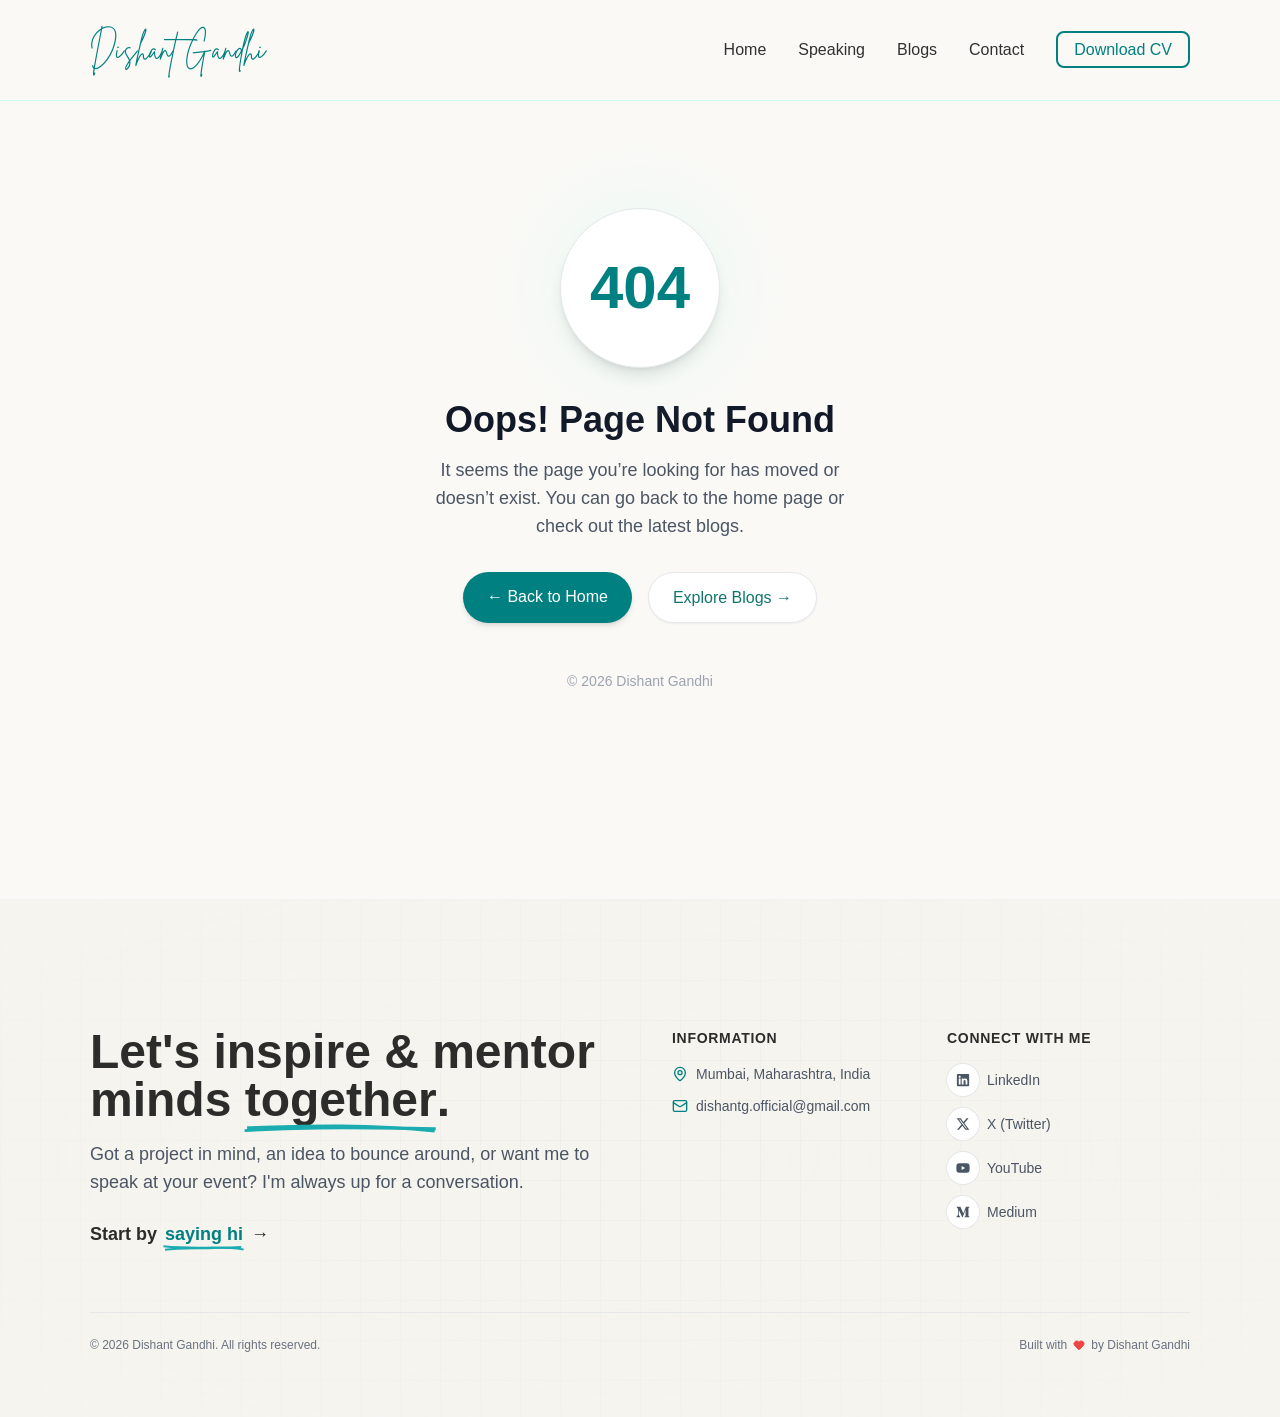
==== commit 7a4f7dc0: "Updates" ====
--- a/200.html
+++ b/200.html
@@ -1 +1 @@
-<!doctype html><html lang="en"><head><meta charset="utf-8"/><title>Dishant Gandhi</title><link href="https://fonts.googleapis.com/css2?family=Poppins:wght@400;600;700&display=swap" rel="stylesheet"><meta name="viewport" content="width=device-width,initial-scale=1"/><script async src="https://www.googletagmanager.com/gtag/js?id=G-0DXK8G75LP"></script><script>function gtag(){dataLayer.push(arguments)}window.dataLayer=window.dataLayer||[],gtag("js",new Date),gtag("config","G-0DXK8G75LP")</script><script defer="defer" src="/static/js/main.e9a4a1ab.js"></script><link href="/static/css/main.5e1ec6a9.css" rel="stylesheet"></head><body class="bg-cream text-textDark font-body"><div id="root"></div></body></html>+<!doctype html><html lang="en"><head><meta charset="utf-8"/><title>Dishant Gandhi</title><link href="https://fonts.googleapis.com/css2?family=Poppins:wght@400;600;700&display=swap" rel="stylesheet"><meta name="viewport" content="width=device-width,initial-scale=1"/><link rel="preload" as="image" href="/assets/profile-hero-800.webp" type="image/webp" media="(max-width: 1023px)" fetchpriority="high"/><link rel="preload" as="image" href="/assets/profile-hero-1200.webp" type="image/webp" media="(min-width: 1024px)" fetchpriority="high"/><script async src="https://www.googletagmanager.com/gtag/js?id=G-0DXK8G75LP"></script><script>function gtag(){dataLayer.push(arguments)}window.dataLayer=window.dataLayer||[],gtag("js",new Date),gtag("config","G-0DXK8G75LP")</script><script defer="defer" src="/static/js/main.6772911b.js"></script><link href="/static/css/main.335b2b90.css" rel="stylesheet"></head><body class="bg-cream text-textDark font-body"><div id="root"></div></body></html>
--- a/static/css/main.335b2b90.css
+++ b/static/css/main.335b2b90.css
@@ -0,0 +1,4 @@
+@import url(https://fonts.googleapis.com/css2?family=Poppins:wght@400;600;700&display=swap);@font-face{font-family:swiper-icons;font-style:normal;font-weight:400;src:url("data:application/font-woff;charset=utf-8;base64, [base64]//wADZ2x5ZgAAAywAAADMAAAD2MHtryVoZWFkAAABbAAAADAAAAA2E2+eoWhoZWEAAAGcAAAAHwAAACQC9gDzaG10eAAAAigAAAAZAAAArgJkABFsb2NhAAAC0AAAAFoAAABaFQAUGG1heHAAAAG8AAAAHwAAACAAcABAbmFtZQAAA/gAAAE5AAACXvFdBwlwb3N0AAAFNAAAAGIAAACE5s74hXjaY2BkYGAAYpf5Hu/j+W2+MnAzMYDAzaX6QjD6/4//Bxj5GA8AuRwMYGkAPywL13jaY2BkYGA88P8Agx4j+/8fQDYfA1AEBWgDAIB2BOoAeNpjYGRgYNBh4GdgYgABEMnIABJzYNADCQAACWgAsQB42mNgYfzCOIGBlYGB0YcxjYGBwR1Kf2WQZGhhYGBiYGVmgAFGBiQQkOaawtDAoMBQxXjg/wEGPcYDDA4wNUA2CCgwsAAAO4EL6gAAeNpj2M0gyAACqxgGNWBkZ2D4/wMA+xkDdgAAAHjaY2BgYGaAYBkGRgYQiAHyGMF8FgYHIM3DwMHABGQrMOgyWDLEM1T9/w8UBfEMgLzE////P/5//f/V/xv+r4eaAAeMbAxwIUYmIMHEgKYAYjUcsDAwsLKxc3BycfPw8jEQA/[base64]/uznmfPFBNODM2K7MTQ45YEAZqGP81AmGGcF3iPqOop0r1SPTaTbVkfUe4HXj97wYE+yNwWYxwWu4v1ugWHgo3S1XdZEVqWM7ET0cfnLGxWfkgR42o2PvWrDMBSFj/IHLaF0zKjRgdiVMwScNRAoWUoH78Y2icB/yIY09An6AH2Bdu/UB+yxopYshQiEvnvu0dURgDt8QeC8PDw7Fpji3fEA4z/PEJ6YOB5hKh4dj3EvXhxPqH/SKUY3rJ7srZ4FZnh1PMAtPhwP6fl2PMJMPDgeQ4rY8YT6Gzao0eAEA409DuggmTnFnOcSCiEiLMgxCiTI6Cq5DZUd3Qmp10vO0LaLTd2cjN4fOumlc7lUYbSQcZFkutRG7g6JKZKy0RmdLY680CDnEJ+UMkpFFe1RN7nxdVpXrC4aTtnaurOnYercZg2YVmLN/d/gczfEimrE/fs/bOuq29Zmn8tloORaXgZgGa78yO9/cnXm2BpaGvq25Dv9S4E9+5SIc9PqupJKhYFSSl47+Qcr1mYNAAAAeNptw0cKwkAAAMDZJA8Q7OUJvkLsPfZ6zFVERPy8qHh2YER+3i/BP83vIBLLySsoKimrqKqpa2hp6+jq6RsYGhmbmJqZSy0sraxtbO3sHRydnEMU4uR6yx7JJXveP7WrDycAAAAAAAH//wACeNpjYGRgYOABYhkgZgJCZgZNBkYGLQZtIJsFLMYAAAw3ALgAeNolizEKgDAQBCchRbC2sFER0YD6qVQiBCv/H9ezGI6Z5XBAw8CBK/m5iQQVauVbXLnOrMZv2oLdKFa8Pjuru2hJzGabmOSLzNMzvutpB3N42mNgZGBg4GKQYzBhYMxJLMlj4GBgAYow/P/PAJJhLM6sSoWKfWCAAwDAjgbRAAB42mNgYGBkAIIbCZo5IPrmUn0hGA0AO8EFTQAA")}:root{--swiper-theme-color:#007aff}:host{display:block;margin-left:auto;margin-right:auto;position:relative;z-index:1}.swiper{display:block;list-style:none;margin-left:auto;margin-right:auto;overflow:hidden;padding:0;position:relative;z-index:1}.swiper-vertical>.swiper-wrapper{flex-direction:column}.swiper-wrapper{box-sizing:initial;display:flex;height:100%;position:relative;transition-property:transform;transition-timing-function:ease;transition-timing-function:var(--swiper-wrapper-transition-timing-function,initial);width:100%;z-index:1}.swiper-android .swiper-slide,.swiper-ios .swiper-slide,.swiper-wrapper{transform:translateZ(0)}.swiper-horizontal{touch-action:pan-y}.swiper-vertical{touch-action:pan-x}.swiper-slide{display:block;flex-shrink:0;height:100%;position:relative;transition-property:transform;width:100%}.swiper-slide-invisible-blank{visibility:hidden}.swiper-autoheight,.swiper-autoheight .swiper-slide{height:auto}.swiper-autoheight .swiper-wrapper{align-items:flex-start;transition-property:transform,height}.swiper-backface-hidden .swiper-slide{-webkit-backface-visibility:hidden;backface-visibility:hidden;transform:translateZ(0)}.swiper-3d.swiper-css-mode .swiper-wrapper{perspective:1200px}.swiper-3d .swiper-wrapper{transform-style:preserve-3d}.swiper-3d{perspective:1200px}.swiper-3d .swiper-cube-shadow,.swiper-3d .swiper-slide{transform-style:preserve-3d}.swiper-css-mode>.swiper-wrapper{-ms-overflow-style:none;overflow:auto;scrollbar-width:none}.swiper-css-mode>.swiper-wrapper::-webkit-scrollbar{display:none}.swiper-css-mode>.swiper-wrapper>.swiper-slide{scroll-snap-align:start start}.swiper-css-mode.swiper-horizontal>.swiper-wrapper{scroll-snap-type:x mandatory}.swiper-css-mode.swiper-vertical>.swiper-wrapper{scroll-snap-type:y mandatory}.swiper-css-mode.swiper-free-mode>.swiper-wrapper{scroll-snap-type:none}.swiper-css-mode.swiper-free-mode>.swiper-wrapper>.swiper-slide{scroll-snap-align:none}.swiper-css-mode.swiper-centered>.swiper-wrapper:before{content:"";flex-shrink:0;order:9999}.swiper-css-mode.swiper-centered>.swiper-wrapper>.swiper-slide{scroll-snap-align:center center;scroll-snap-stop:always}.swiper-css-mode.swiper-centered.swiper-horizontal>.swiper-wrapper>.swiper-slide:first-child{-webkit-margin-start:var(--swiper-centered-offset-before);margin-inline-start:var(--swiper-centered-offset-before)}.swiper-css-mode.swiper-centered.swiper-horizontal>.swiper-wrapper:before{height:100%;min-height:1px;width:var(--swiper-centered-offset-after)}.swiper-css-mode.swiper-centered.swiper-vertical>.swiper-wrapper>.swiper-slide:first-child{-webkit-margin-before:var(--swiper-centered-offset-before);margin-block-start:var(--swiper-centered-offset-before)}.swiper-css-mode.swiper-centered.swiper-vertical>.swiper-wrapper:before{height:var(--swiper-centered-offset-after);min-width:1px;width:100%}.swiper-3d .swiper-slide-shadow,.swiper-3d .swiper-slide-shadow-bottom,.swiper-3d .swiper-slide-shadow-left,.swiper-3d .swiper-slide-shadow-right,.swiper-3d .swiper-slide-shadow-top{height:100%;left:0;pointer-events:none;position:absolute;top:0;width:100%;z-index:10}.swiper-3d .swiper-slide-shadow{background:#00000026}.swiper-3d .swiper-slide-shadow-left{background-image:linear-gradient(270deg,#00000080,#0000)}.swiper-3d .swiper-slide-shadow-right{background-image:linear-gradient(90deg,#00000080,#0000)}.swiper-3d .swiper-slide-shadow-top{background-image:linear-gradient(0deg,#00000080,#0000)}.swiper-3d .swiper-slide-shadow-bottom{background-image:linear-gradient(180deg,#00000080,#0000)}.swiper-lazy-preloader{border:4px solid #007aff;border:4px solid var(--swiper-preloader-color,var(--swiper-theme-color));border-radius:50%;border-top:4px solid #0000;box-sizing:border-box;height:42px;left:50%;margin-left:-21px;margin-top:-21px;position:absolute;top:50%;transform-origin:50%;width:42px;z-index:10}.swiper-watch-progress .swiper-slide-visible .swiper-lazy-preloader,.swiper:not(.swiper-watch-progress) .swiper-lazy-preloader{animation:swiper-preloader-spin 1s linear infinite}.swiper-lazy-preloader-white{--swiper-preloader-color:#fff}.swiper-lazy-preloader-black{--swiper-preloader-color:#000}@keyframes swiper-preloader-spin{0%{transform:rotate(0deg)}to{transform:rotate(1turn)}}.swiper-pagination{position:absolute;text-align:center;transform:translateZ(0);transition:opacity .3s;z-index:10}.swiper-pagination.swiper-pagination-hidden{opacity:0}.swiper-pagination-disabled>.swiper-pagination,.swiper-pagination.swiper-pagination-disabled{display:none!important}.swiper-horizontal>.swiper-pagination-bullets,.swiper-pagination-bullets.swiper-pagination-horizontal,.swiper-pagination-custom,.swiper-pagination-fraction{bottom:8px;bottom:var(--swiper-pagination-bottom,8px);left:0;top:auto;top:var(--swiper-pagination-top,auto);width:100%}.swiper-pagination-bullets-dynamic{font-size:0;overflow:hidden}.swiper-pagination-bullets-dynamic .swiper-pagination-bullet{position:relative;transform:scale(.33)}.swiper-pagination-bullets-dynamic .swiper-pagination-bullet-active,.swiper-pagination-bullets-dynamic .swiper-pagination-bullet-active-main{transform:scale(1)}.swiper-pagination-bullets-dynamic .swiper-pagination-bullet-active-prev{transform:scale(.66)}.swiper-pagination-bullets-dynamic .swiper-pagination-bullet-active-prev-prev{transform:scale(.33)}.swiper-pagination-bullets-dynamic .swiper-pagination-bullet-active-next{transform:scale(.66)}.swiper-pagination-bullets-dynamic .swiper-pagination-bullet-active-next-next{transform:scale(.33)}.swiper-pagination-bullet{background:#000;background:var(--swiper-pagination-bullet-inactive-color,#000);border-radius:50%;border-radius:var(--swiper-pagination-bullet-border-radius,50%);display:inline-block;height:8px;height:var(--swiper-pagination-bullet-height,var(--swiper-pagination-bullet-size,8px));opacity:.2;opacity:var(--swiper-pagination-bullet-inactive-opacity,.2);width:8px;width:var(--swiper-pagination-bullet-width,var(--swiper-pagination-bullet-size,8px))}button.swiper-pagination-bullet{-webkit-appearance:none;appearance:none;border:none;box-shadow:none;margin:0;padding:0}.swiper-pagination-clickable .swiper-pagination-bullet{cursor:pointer}.swiper-pagination-bullet:only-child{display:none!important}.swiper-pagination-bullet-active{background:var(--swiper-theme-color);background:var(--swiper-pagination-color,var(--swiper-theme-color));opacity:1;opacity:var(--swiper-pagination-bullet-opacity,1)}.swiper-pagination-vertical.swiper-pagination-bullets,.swiper-vertical>.swiper-pagination-bullets{left:auto;left:var(--swiper-pagination-left,auto);right:8px;right:var(--swiper-pagination-right,8px);top:50%;transform:translate3d(0,-50%,0)}.swiper-pagination-vertical.swiper-pagination-bullets .swiper-pagination-bullet,.swiper-vertical>.swiper-pagination-bullets .swiper-pagination-bullet{display:block;margin:6px 0;margin:var(--swiper-pagination-bullet-vertical-gap,6px) 0}.swiper-pagination-vertical.swiper-pagination-bullets.swiper-pagination-bullets-dynamic,.swiper-vertical>.swiper-pagination-bullets.swiper-pagination-bullets-dynamic{top:50%;transform:translateY(-50%);width:8px}.swiper-pagination-vertical.swiper-pagination-bullets.swiper-pagination-bullets-dynamic .swiper-pagination-bullet,.swiper-vertical>.swiper-pagination-bullets.swiper-pagination-bullets-dynamic .swiper-pagination-bullet{display:inline-block;transition:transform .2s,top .2s}.swiper-horizontal>.swiper-pagination-bullets .swiper-pagination-bullet,.swiper-pagination-horizontal.swiper-pagination-bullets .swiper-pagination-bullet{margin:0 4px;margin:0 var(--swiper-pagination-bullet-horizontal-gap,4px)}.swiper-horizontal>.swiper-pagination-bullets.swiper-pagination-bullets-dynamic,.swiper-pagination-horizontal.swiper-pagination-bullets.swiper-pagination-bullets-dynamic{left:50%;transform:translateX(-50%);white-space:nowrap}.swiper-horizontal>.swiper-pagination-bullets.swiper-pagination-bullets-dynamic .swiper-pagination-bullet,.swiper-pagination-horizontal.swiper-pagination-bullets.swiper-pagination-bullets-dynamic .swiper-pagination-bullet{transition:transform .2s,left .2s}.swiper-horizontal.swiper-rtl>.swiper-pagination-bullets-dynamic .swiper-pagination-bullet{transition:transform .2s,right .2s}.swiper-pagination-fraction{color:inherit;color:var(--swiper-pagination-fraction-color,inherit)}.swiper-pagination-progressbar{background:#00000040;background:var(--swiper-pagination-progressbar-bg-color,#00000040);position:absolute}.swiper-pagination-progressbar .swiper-pagination-progressbar-fill{background:var(--swiper-theme-color);background:var(--swiper-pagination-color,var(--swiper-theme-color));height:100%;left:0;position:absolute;top:0;transform:scale(0);transform-origin:left top;width:100%}.swiper-rtl .swiper-pagination-progressbar .swiper-pagination-progressbar-fill{transform-origin:right top}.swiper-horizontal>.swiper-pagination-progressbar,.swiper-pagination-progressbar.swiper-pagination-horizontal,.swiper-pagination-progressbar.swiper-pagination-vertical.swiper-pagination-progressbar-opposite,.swiper-vertical>.swiper-pagination-progressbar.swiper-pagination-progressbar-opposite{height:4px;height:var(--swiper-pagination-progressbar-size,4px);left:0;top:0;width:100%}.swiper-horizontal>.swiper-pagination-progressbar.swiper-pagination-progressbar-opposite,.swiper-pagination-progressbar.swiper-pagination-horizontal.swiper-pagination-progressbar-opposite,.swiper-pagination-progressbar.swiper-pagination-vertical,.swiper-vertical>.swiper-pagination-progressbar{height:100%;left:0;top:0;width:4px;width:var(--swiper-pagination-progressbar-size,4px)}.swiper-pagination-lock{display:none}:root{--swiper-navigation-size:44px}.swiper-button-next,.swiper-button-prev{align-items:center;color:var(--swiper-theme-color);color:var(--swiper-navigation-color,var(--swiper-theme-color));cursor:pointer;display:flex;height:44px;height:var(--swiper-navigation-size);justify-content:center;margin-top:-22px;margin-top:calc(0px - var(--swiper-navigation-size)/2);position:absolute;top:50%;top:var(--swiper-navigation-top-offset,50%);width:27px;width:calc(var(--swiper-navigation-size)/44*27);z-index:10}.swiper-button-next.swiper-button-disabled,.swiper-button-prev.swiper-button-disabled{cursor:auto;opacity:.35;pointer-events:none}.swiper-button-next.swiper-button-hidden,.swiper-button-prev.swiper-button-hidden{cursor:auto;opacity:0;pointer-events:none}.swiper-navigation-disabled .swiper-button-next,.swiper-navigation-disabled .swiper-button-prev{display:none!important}.swiper-button-next svg,.swiper-button-prev svg{height:100%;object-fit:contain;transform-origin:center;width:100%}.swiper-rtl .swiper-button-next svg,.swiper-rtl .swiper-button-prev svg{transform:rotate(180deg)}.swiper-button-prev,.swiper-rtl .swiper-button-next{left:10px;left:var(--swiper-navigation-sides-offset,10px);right:auto}.swiper-button-lock{display:none}.swiper-button-next:after,.swiper-button-prev:after{font-family:swiper-icons;font-size:44px;font-size:var(--swiper-navigation-size);font-variant:normal;letter-spacing:0;line-height:1;text-transform:none!important}.swiper-button-prev:after,.swiper-rtl .swiper-button-next:after{content:"prev"}.swiper-button-next,.swiper-rtl .swiper-button-prev{left:auto;right:10px;right:var(--swiper-navigation-sides-offset,10px)}.swiper-button-next:after,.swiper-rtl .swiper-button-prev:after{content:"next"}*,:after,:before{--tw-border-spacing-x:0;--tw-border-spacing-y:0;--tw-translate-x:0;--tw-translate-y:0;--tw-rotate:0;--tw-skew-x:0;--tw-skew-y:0;--tw-scale-x:1;--tw-scale-y:1;--tw-pan-x: ;--tw-pan-y: ;--tw-pinch-zoom: ;--tw-scroll-snap-strictness:proximity;--tw-gradient-from-position: ;--tw-gradient-via-position: ;--tw-gradient-to-position: ;--tw-ordinal: ;--tw-slashed-zero: ;--tw-numeric-figure: ;--tw-numeric-spacing: ;--tw-numeric-fraction: ;--tw-ring-inset: ;--tw-ring-offset-width:0px;--tw-ring-offset-color:#fff;--tw-ring-color:#3b82f680;--tw-ring-offset-shadow:0 0 #0000;--tw-ring-shadow:0 0 #0000;--tw-shadow:0 0 #0000;--tw-shadow-colored:0 0 #0000;--tw-blur: ;--tw-brightness: ;--tw-contrast: ;--tw-grayscale: ;--tw-hue-rotate: ;--tw-invert: ;--tw-saturate: ;--tw-sepia: ;--tw-drop-shadow: ;--tw-backdrop-blur: ;--tw-backdrop-brightness: ;--tw-backdrop-contrast: ;--tw-backdrop-grayscale: ;--tw-backdrop-hue-rotate: ;--tw-backdrop-invert: ;--tw-backdrop-opacity: ;--tw-backdrop-saturate: ;--tw-backdrop-sepia: ;--tw-contain-size: ;--tw-contain-layout: ;--tw-contain-paint: ;--tw-contain-style: }::backdrop{--tw-border-spacing-x:0;--tw-border-spacing-y:0;--tw-translate-x:0;--tw-translate-y:0;--tw-rotate:0;--tw-skew-x:0;--tw-skew-y:0;--tw-scale-x:1;--tw-scale-y:1;--tw-pan-x: ;--tw-pan-y: ;--tw-pinch-zoom: ;--tw-scroll-snap-strictness:proximity;--tw-gradient-from-position: ;--tw-gradient-via-position: ;--tw-gradient-to-position: ;--tw-ordinal: ;--tw-slashed-zero: ;--tw-numeric-figure: ;--tw-numeric-spacing: ;--tw-numeric-fraction: ;--tw-ring-inset: ;--tw-ring-offset-width:0px;--tw-ring-offset-color:#fff;--tw-ring-color:#3b82f680;--tw-ring-offset-shadow:0 0 #0000;--tw-ring-shadow:0 0 #0000;--tw-shadow:0 0 #0000;--tw-shadow-colored:0 0 #0000;--tw-blur: ;--tw-brightness: ;--tw-contrast: ;--tw-grayscale: ;--tw-hue-rotate: ;--tw-invert: ;--tw-saturate: ;--tw-sepia: ;--tw-drop-shadow: ;--tw-backdrop-blur: ;--tw-backdrop-brightness: ;--tw-backdrop-contrast: ;--tw-backdrop-grayscale: ;--tw-backdrop-hue-rotate: ;--tw-backdrop-invert: ;--tw-backdrop-opacity: ;--tw-backdrop-saturate: ;--tw-backdrop-sepia: ;--tw-contain-size: ;--tw-contain-layout: ;--tw-contain-paint: ;--tw-contain-style: }/*
+! tailwindcss v3.4.17 | MIT License | https://tailwindcss.com
+*/*,:after,:before{border:0 solid #e5e7eb;box-sizing:border-box}:after,:before{--tw-content:""}:host,html{-webkit-text-size-adjust:100%;font-feature-settings:normal;-webkit-tap-highlight-color:transparent;font-family:ui-sans-serif,system-ui,sans-serif,Apple Color Emoji,Segoe UI Emoji,Segoe UI Symbol,Noto Color Emoji;font-variation-settings:normal;line-height:1.5;tab-size:4}body{line-height:inherit;margin:0}hr{border-top-width:1px;color:inherit;height:0}abbr:where([title]){-webkit-text-decoration:underline dotted;text-decoration:underline dotted}h1,h2,h3,h4,h5,h6{font-size:inherit;font-weight:inherit}a{color:inherit;text-decoration:inherit}b,strong{font-weight:bolder}code,kbd,pre,samp{font-feature-settings:normal;font-family:ui-monospace,SFMono-Regular,Menlo,Monaco,Consolas,Liberation Mono,Courier New,monospace;font-size:1em;font-variation-settings:normal}small{font-size:80%}sub,sup{font-size:75%;line-height:0;position:relative;vertical-align:initial}sub{bottom:-.25em}sup{top:-.5em}table{border-collapse:collapse;border-color:inherit;text-indent:0}button,input,optgroup,select,textarea{font-feature-settings:inherit;color:inherit;font-family:inherit;font-size:100%;font-variation-settings:inherit;font-weight:inherit;letter-spacing:inherit;line-height:inherit;margin:0;padding:0}button,select{text-transform:none}button,input:where([type=button]),input:where([type=reset]),input:where([type=submit]){-webkit-appearance:button;background-color:initial;background-image:none}:-moz-focusring{outline:auto}:-moz-ui-invalid{box-shadow:none}progress{vertical-align:initial}::-webkit-inner-spin-button,::-webkit-outer-spin-button{height:auto}[type=search]{-webkit-appearance:textfield;outline-offset:-2px}::-webkit-search-decoration{-webkit-appearance:none}::-webkit-file-upload-button{-webkit-appearance:button;font:inherit}summary{display:list-item}blockquote,dd,dl,figure,h1,h2,h3,h4,h5,h6,hr,p,pre{margin:0}fieldset{margin:0}fieldset,legend{padding:0}menu,ol,ul{list-style:none;margin:0;padding:0}dialog{padding:0}textarea{resize:vertical}input::placeholder,textarea::placeholder{color:#9ca3af;opacity:1}[role=button],button{cursor:pointer}:disabled{cursor:default}audio,canvas,embed,iframe,img,object,svg,video{display:block;vertical-align:middle}img,video{height:auto;max-width:100%}[hidden]:where(:not([hidden=until-found])){display:none}.\!container{width:100%!important}.container{width:100%}@media (min-width:640px){.\!container{max-width:640px!important}.container{max-width:640px}}@media (min-width:768px){.\!container{max-width:768px!important}.container{max-width:768px}}@media (min-width:1024px){.\!container{max-width:1024px!important}.container{max-width:1024px}}@media (min-width:1280px){.\!container{max-width:1280px!important}.container{max-width:1280px}}@media (min-width:1536px){.\!container{max-width:1536px!important}.container{max-width:1536px}}.timeline-item.visible{opacity:1;transform:translateY(0)}.pointer-events-none{pointer-events:none}.visible{visibility:visible}.fixed{position:fixed}.absolute{position:absolute}.relative{position:relative}.inset-0{inset:0}.bottom-0{bottom:0}.left-0{left:0}.left-1\/2{left:50%}.left-\[4px\]{left:4px}.left-\[5px\]{left:5px}.right-0{right:0}.right-2{right:.5rem}.top-0{top:0}.top-1\/2{top:50%}.top-2{top:.5rem}.top-8{top:2rem}.top-\[4px\]{top:4px}.top-\[5px\]{top:5px}.z-10{z-index:10}.z-50{z-index:50}.m-0{margin:0}.mx-1{margin-left:.25rem;margin-right:.25rem}.mx-auto{margin-left:auto;margin-right:auto}.my-1{margin-bottom:.25rem;margin-top:.25rem}.my-4{margin-bottom:1rem;margin-top:1rem}.my-8{margin-bottom:2rem;margin-top:2rem}.-ml-2{margin-left:-.5rem}.-mr-2{margin-right:-.5rem}.mb-0{margin-bottom:0}.mb-0\.5{margin-bottom:.125rem}.mb-1{margin-bottom:.25rem}.mb-10{margin-bottom:2.5rem}.mb-12{margin-bottom:3rem}.mb-16{margin-bottom:4rem}.mb-2{margin-bottom:.5rem}.mb-3{margin-bottom:.75rem}.mb-4{margin-bottom:1rem}.mb-5{margin-bottom:1.25rem}.mb-6{margin-bottom:1.5rem}.mb-8{margin-bottom:2rem}.ml-1\.5{margin-left:.375rem}.ml-2{margin-left:.5rem}.ml-28{margin-left:7rem}.mt-0\.5{margin-top:.125rem}.mt-1{margin-top:.25rem}.mt-12{margin-top:3rem}.mt-2{margin-top:.5rem}.mt-3{margin-top:.75rem}.mt-4{margin-top:1rem}.mt-5{margin-top:1.25rem}.mt-6{margin-top:1.5rem}.mt-8{margin-top:2rem}.line-clamp-2{-webkit-line-clamp:2}.line-clamp-2,.line-clamp-3{-webkit-box-orient:vertical;display:-webkit-box;overflow:hidden}.line-clamp-3{-webkit-line-clamp:3}.block{display:block}.inline-block{display:inline-block}.inline{display:inline}.flex{display:flex}.inline-flex{display:inline-flex}.grid{display:grid}.inline-grid{display:inline-grid}.hidden{display:none}.h-0{height:0}.h-0\.5{height:.125rem}.h-1\.5{height:.375rem}.h-10{height:2.5rem}.h-12{height:3rem}.h-16{height:4rem}.h-20{height:5rem}.h-32{height:8rem}.h-4{height:1rem}.h-40{height:10rem}.h-44{height:11rem}.h-48{height:12rem}.h-5{height:1.25rem}.h-8{height:2rem}.h-\[400px\]{height:400px}.h-auto{height:auto}.h-full{height:100%}.max-h-\[900px\]{max-height:900px}.max-h-\[90vh\]{max-height:90vh}.min-h-\[380px\]{min-height:380px}.min-h-\[calc\(100vh-80px\)\]{min-height:calc(100vh - 80px)}.min-h-screen{min-height:100vh}.w-1\.5{width:.375rem}.w-1\/2{width:50%}.w-10{width:2.5rem}.w-12{width:3rem}.w-16{width:4rem}.w-32{width:8rem}.w-4{width:1rem}.w-40{width:10rem}.w-5{width:1.25rem}.w-72{width:18rem}.w-8{width:2rem}.w-\[15vw\]{width:15vw}.w-\[50\%\]{width:50%}.w-\[52\%\]{width:52%}.w-auto{width:auto}.w-fit{width:-webkit-fit-content;width:fit-content}.w-full{width:100%}.min-w-0{min-width:0}.min-w-\[2ch\]{min-width:2ch}.min-w-max{min-width:-webkit-max-content;min-width:max-content}.max-w-3xl{max-width:48rem}.max-w-6xl{max-width:72rem}.max-w-7xl{max-width:80rem}.max-w-\[180px\]{max-width:180px}.max-w-full{max-width:100%}.max-w-md{max-width:28rem}.max-w-xl{max-width:36rem}.flex-1{flex:1 1}.flex-shrink-0{flex-shrink:0}.-translate-x-1\/2{--tw-translate-x:-50%}.-translate-x-1\/2,.-translate-y-1\/2{transform:translate(var(--tw-translate-x),var(--tw-translate-y)) rotate(var(--tw-rotate)) skewX(var(--tw-skew-x)) skewY(var(--tw-skew-y)) scaleX(var(--tw-scale-x)) scaleY(var(--tw-scale-y))}.-translate-y-1\/2{--tw-translate-y:-50%}.translate-y-20{--tw-translate-y:5rem}.translate-y-20,.translate-y-\[15\%\]{transform:translate(var(--tw-translate-x),var(--tw-translate-y)) rotate(var(--tw-rotate)) skewX(var(--tw-skew-x)) skewY(var(--tw-skew-y)) scaleX(var(--tw-scale-x)) scaleY(var(--tw-scale-y))}.translate-y-\[15\%\]{--tw-translate-y:15%}.scale-y-0{--tw-scale-y:0}.scale-y-0,.scale-y-100{transform:translate(var(--tw-translate-x),var(--tw-translate-y)) rotate(var(--tw-rotate)) skewX(var(--tw-skew-x)) skewY(var(--tw-skew-y)) scaleX(var(--tw-scale-x)) scaleY(var(--tw-scale-y))}.scale-y-100{--tw-scale-y:1}.transform{transform:translate(var(--tw-translate-x),var(--tw-translate-y)) rotate(var(--tw-rotate)) skewX(var(--tw-skew-x)) skewY(var(--tw-skew-y)) scaleX(var(--tw-scale-x)) scaleY(var(--tw-scale-y))}@keyframes pulse{50%{opacity:.5}}.animate-pulse{animation:pulse 2s cubic-bezier(.4,0,.6,1) infinite}.cursor-grab{cursor:grab}.cursor-pointer{cursor:pointer}.select-none{-webkit-user-select:none;user-select:none}.resize{resize:both}.list-outside{list-style-position:outside}.list-decimal{list-style-type:decimal}.list-disc{list-style-type:disc}.list-none{list-style-type:none}.grid-cols-1{grid-template-columns:repeat(1,minmax(0,1fr))}.flex-row{flex-direction:row}.flex-col{flex-direction:column}.flex-wrap{flex-wrap:wrap}.place-items-center{place-items:center}.items-start{align-items:flex-start}.items-end{align-items:flex-end}.items-center{align-items:center}.justify-end{justify-content:flex-end}.justify-center{justify-content:center}.justify-between{justify-content:space-between}.gap-1{gap:.25rem}.gap-1\.5{gap:.375rem}.gap-12{gap:3rem}.gap-2{gap:.5rem}.gap-3{gap:.75rem}.gap-4{gap:1rem}.gap-5{gap:1.25rem}.gap-6{gap:1.5rem}.gap-8{gap:2rem}.gap-x-3{column-gap:.75rem}.gap-y-1{row-gap:.25rem}.space-x-24>:not([hidden])~:not([hidden]){--tw-space-x-reverse:0;margin-left:calc(6rem*(1 - var(--tw-space-x-reverse)));margin-right:calc(6rem*var(--tw-space-x-reverse))}.space-x-4>:not([hidden])~:not([hidden]){--tw-space-x-reverse:0;margin-left:calc(1rem*(1 - var(--tw-space-x-reverse)));margin-right:calc(1rem*var(--tw-space-x-reverse))}.space-x-6>:not([hidden])~:not([hidden]){--tw-space-x-reverse:0;margin-left:calc(1.5rem*(1 - var(--tw-space-x-reverse)));margin-right:calc(1.5rem*var(--tw-space-x-reverse))}.space-y-1>:not([hidden])~:not([hidden]){--tw-space-y-reverse:0;margin-bottom:calc(.25rem*var(--tw-space-y-reverse));margin-top:calc(.25rem*(1 - var(--tw-space-y-reverse)))}.space-y-2>:not([hidden])~:not([hidden]){--tw-space-y-reverse:0;margin-bottom:calc(.5rem*var(--tw-space-y-reverse));margin-top:calc(.5rem*(1 - var(--tw-space-y-reverse)))}.space-y-3>:not([hidden])~:not([hidden]){--tw-space-y-reverse:0;margin-bottom:calc(.75rem*var(--tw-space-y-reverse));margin-top:calc(.75rem*(1 - var(--tw-space-y-reverse)))}.space-y-5>:not([hidden])~:not([hidden]){--tw-space-y-reverse:0;margin-bottom:calc(1.25rem*var(--tw-space-y-reverse));margin-top:calc(1.25rem*(1 - var(--tw-space-y-reverse)))}.space-y-6>:not([hidden])~:not([hidden]){--tw-space-y-reverse:0;margin-bottom:calc(1.5rem*var(--tw-space-y-reverse));margin-top:calc(1.5rem*(1 - var(--tw-space-y-reverse)))}.divide-y>:not([hidden])~:not([hidden]){--tw-divide-y-reverse:0;border-bottom-width:calc(1px*var(--tw-divide-y-reverse));border-top-width:calc(1px*(1 - var(--tw-divide-y-reverse)))}.divide-gray-100>:not([hidden])~:not([hidden]){--tw-divide-opacity:1;border-color:#f3f4f6;border-color:rgb(243 244 246/var(--tw-divide-opacity,1))}.self-start{align-self:flex-start}.overflow-hidden{overflow:hidden}.overflow-x-auto{overflow-x:auto}.truncate{overflow:hidden;text-overflow:ellipsis}.truncate,.whitespace-nowrap{white-space:nowrap}.whitespace-pre-line{white-space:pre-line}.break-all{word-break:break-all}.rounded{border-radius:.25rem}.rounded-2xl{border-radius:1rem}.rounded-full{border-radius:9999px}.rounded-lg{border-radius:.5rem}.rounded-md{border-radius:.375rem}.rounded-xl{border-radius:.75rem}.border{border-width:1px}.border-2{border-width:2px}.border-\[1\.5px\]{border-width:1.5px}.border-b{border-bottom-width:1px}.border-l-4{border-left-width:4px}.border-t{border-top-width:1px}.border-\[\#2C2C2A\]{--tw-border-opacity:1;border-color:#2c2c2a;border-color:rgb(44 44 42/var(--tw-border-opacity,1))}.border-black{--tw-border-opacity:1;border-color:#000;border-color:rgb(0 0 0/var(--tw-border-opacity,1))}.border-gray-100{--tw-border-opacity:1;border-color:#f3f4f6;border-color:rgb(243 244 246/var(--tw-border-opacity,1))}.border-gray-200{--tw-border-opacity:1;border-color:#e5e7eb;border-color:rgb(229 231 235/var(--tw-border-opacity,1))}.border-gray-300{--tw-border-opacity:1;border-color:#d1d5db;border-color:rgb(209 213 219/var(--tw-border-opacity,1))}.border-teal-100{--tw-border-opacity:1;border-color:#ccfbf1;border-color:rgb(204 251 241/var(--tw-border-opacity,1))}.border-teal-600{--tw-border-opacity:1;border-color:teal;border-color:rgb(0 128 128/var(--tw-border-opacity,1))}.bg-\[\#2C2C2A\]{--tw-bg-opacity:1;background-color:#2c2c2a;background-color:rgb(44 44 42/var(--tw-bg-opacity,1))}.bg-\[\#F5F4EF\]{--tw-bg-opacity:1;background-color:#f5f4ef;background-color:rgb(245 244 239/var(--tw-bg-opacity,1))}.bg-\[\#FAFAF5\]{--tw-bg-opacity:1;background-color:#fafaf5;background-color:rgb(250 250 245/var(--tw-bg-opacity,1))}.bg-black\/60{background-color:#0009}.bg-blue-400{--tw-bg-opacity:1;background-color:#60a5fa;background-color:rgb(96 165 250/var(--tw-bg-opacity,1))}.bg-cream{--tw-bg-opacity:1;background-color:#faf9f6;background-color:rgb(250 249 246/var(--tw-bg-opacity,1))}.bg-cream\/90{background-color:#faf9f6e6}.bg-gray-100{--tw-bg-opacity:1;background-color:#f3f4f6;background-color:rgb(243 244 246/var(--tw-bg-opacity,1))}.bg-gray-200{--tw-bg-opacity:1;background-color:#e5e7eb;background-color:rgb(229 231 235/var(--tw-bg-opacity,1))}.bg-gray-50{--tw-bg-opacity:1;background-color:#f9fafb;background-color:rgb(249 250 251/var(--tw-bg-opacity,1))}.bg-green-400{--tw-bg-opacity:1;background-color:#4ade80;background-color:rgb(74 222 128/var(--tw-bg-opacity,1))}.bg-indigo-400{--tw-bg-opacity:1;background-color:#818cf8;background-color:rgb(129 140 248/var(--tw-bg-opacity,1))}.bg-orange-100{--tw-bg-opacity:1;background-color:#ffedd5;background-color:rgb(255 237 213/var(--tw-bg-opacity,1))}.bg-orange-400{--tw-bg-opacity:1;background-color:#fb923c;background-color:rgb(251 146 60/var(--tw-bg-opacity,1))}.bg-orange-50{--tw-bg-opacity:1;background-color:#fff7ed;background-color:rgb(255 247 237/var(--tw-bg-opacity,1))}.bg-purple-400{--tw-bg-opacity:1;background-color:#c084fc;background-color:rgb(192 132 252/var(--tw-bg-opacity,1))}.bg-purple-50{--tw-bg-opacity:1;background-color:#faf5ff;background-color:rgb(250 245 255/var(--tw-bg-opacity,1))}.bg-red-400{--tw-bg-opacity:1;background-color:#f87171;background-color:rgb(248 113 113/var(--tw-bg-opacity,1))}.bg-slate-800{--tw-bg-opacity:1;background-color:#1e293b;background-color:rgb(30 41 59/var(--tw-bg-opacity,1))}.bg-slate-900{--tw-bg-opacity:1;background-color:#0f172a;background-color:rgb(15 23 42/var(--tw-bg-opacity,1))}.bg-teal-100{--tw-bg-opacity:1;background-color:#ccfbf1;background-color:rgb(204 251 241/var(--tw-bg-opacity,1))}.bg-teal-50{--tw-bg-opacity:1;background-color:#f0fdfa;background-color:rgb(240 253 250/var(--tw-bg-opacity,1))}.bg-teal-500{--tw-bg-opacity:1;background-color:#14b8a6;background-color:rgb(20 184 166/var(--tw-bg-opacity,1))}.bg-teal-600{--tw-bg-opacity:1;background-color:teal;background-color:rgb(0 128 128/var(--tw-bg-opacity,1))}.bg-transparent{background-color:initial}.bg-white{--tw-bg-opacity:1;background-color:#fff;background-color:rgb(255 255 255/var(--tw-bg-opacity,1))}.bg-yellow-500{--tw-bg-opacity:1;background-color:#eab308;background-color:rgb(234 179 8/var(--tw-bg-opacity,1))}.bg-gradient-to-br{background-image:linear-gradient(to bottom right,var(--tw-gradient-stops))}.from-\[\#F5F4EF\]{--tw-gradient-from:#f5f4ef var(--tw-gradient-from-position);--tw-gradient-to:#f5f4ef00 var(--tw-gradient-to-position);--tw-gradient-stops:var(--tw-gradient-from),var(--tw-gradient-to)}.from-teal-100{--tw-gradient-from:#ccfbf1 var(--tw-gradient-from-position);--tw-gradient-to:#ccfbf100 var(--tw-gradient-to-position);--tw-gradient-stops:var(--tw-gradient-from),var(--tw-gradient-to)}.to-\[\#E8E6DF\]{--tw-gradient-to:#e8e6df var(--tw-gradient-to-position)}.to-cream{--tw-gradient-to:#faf9f6 var(--tw-gradient-to-position)}.fill-red-500{fill:#ef4444}.object-contain{object-fit:contain}.object-cover{object-fit:cover}.object-center{object-position:center}.p-12{padding:3rem}.p-3{padding:.75rem}.p-4{padding:1rem}.p-5{padding:1.25rem}.p-6{padding:1.5rem}.p-8{padding:2rem}.px-1{padding-left:.25rem;padding-right:.25rem}.px-1\.5{padding-left:.375rem;padding-right:.375rem}.px-12{padding-left:3rem;padding-right:3rem}.px-2{padding-left:.5rem;padding-right:.5rem}.px-2\.5{padding-left:.625rem;padding-right:.625rem}.px-3{padding-left:.75rem;padding-right:.75rem}.px-4{padding-left:1rem;padding-right:1rem}.px-5{padding-left:1.25rem;padding-right:1.25rem}.px-6{padding-left:1.5rem;padding-right:1.5rem}.py-0\.5{padding-bottom:.125rem;padding-top:.125rem}.py-1{padding-bottom:.25rem;padding-top:.25rem}.py-1\.5{padding-bottom:.375rem;padding-top:.375rem}.py-16{padding-bottom:4rem;padding-top:4rem}.py-2{padding-bottom:.5rem;padding-top:.5rem}.py-20{padding-bottom:5rem;padding-top:5rem}.py-3{padding-bottom:.75rem;padding-top:.75rem}.py-4{padding-bottom:1rem;padding-top:1rem}.py-8{padding-bottom:2rem;padding-top:2rem}.py-\[10px\]{padding-bottom:10px;padding-top:10px}.py-\[8px\]{padding-bottom:8px;padding-top:8px}.\!pb-12{padding-bottom:3rem!important}.pb-0{padding-bottom:0}.pb-16{padding-bottom:4rem}.pb-20{padding-bottom:5rem}.pb-24{padding-bottom:6rem}.pb-5{padding-bottom:1.25rem}.pb-8{padding-bottom:2rem}.pb-\[20vh\]{padding-bottom:20vh}.pb-\[30vh\]{padding-bottom:30vh}.pl-4{padding-left:1rem}.pl-5{padding-left:1.25rem}.pl-6{padding-left:1.5rem}.pt-0{padding-top:0}.pt-16{padding-top:4rem}.pt-2{padding-top:.5rem}.pt-20{padding-top:5rem}.pt-24{padding-top:6rem}.pt-4{padding-top:1rem}.pt-6{padding-top:1.5rem}.text-left{text-align:left}.text-center{text-align:center}.font-mono{font-family:ui-monospace,SFMono-Regular,Menlo,Monaco,Consolas,Liberation Mono,Courier New,monospace}.text-2xl{font-size:1.5rem;line-height:2rem}.text-3xl{font-size:1.875rem;line-height:2.25rem}.text-4xl{font-size:2.25rem;line-height:2.5rem}.text-6xl{font-size:3.75rem;line-height:1}.text-\[10px\]{font-size:10px}.text-\[11px\]{font-size:11px}.text-\[13px\]{font-size:13px}.text-\[clamp\(11px\2c 1vw\2c 14px\)\]{font-size:clamp(11px,1vw,14px)}.text-\[clamp\(13px\2c 3vw\2c 18px\)\]{font-size:clamp(13px,3vw,18px)}.text-\[clamp\(14px\2c 1\.6vw\2c 20px\)\]{font-size:clamp(14px,1.6vw,20px)}.text-\[clamp\(16px\2c 4vw\2c 26px\)\]{font-size:clamp(16px,4vw,26px)}.text-\[clamp\(20px\2c 2\.5vw\2c 30px\)\]{font-size:clamp(20px,2.5vw,30px)}.text-\[clamp\(9px\2c 2vw\2c 13px\)\]{font-size:clamp(9px,2vw,13px)}.text-base{font-size:1rem;line-height:1.5rem}.text-lg{font-size:1.125rem;line-height:1.75rem}.text-sm{font-size:.875rem;line-height:1.25rem}.text-xl{font-size:1.25rem;line-height:1.75rem}.text-xs{font-size:.75rem;line-height:1rem}.font-bold{font-weight:700}.font-extrabold{font-weight:800}.font-medium{font-weight:500}.font-normal{font-weight:400}.font-semibold{font-weight:600}.uppercase{text-transform:uppercase}.italic{font-style:italic}.leading-\[1\.1\]{line-height:1.1}.leading-\[1\.4\]{line-height:1.4}.leading-\[1\.5\]{line-height:1.5}.leading-\[1\.6\]{line-height:1.6}.leading-\[1\.8\]{line-height:1.8}.leading-none{line-height:1}.leading-relaxed{line-height:1.625}.leading-snug{line-height:1.375}.leading-tight{line-height:1.25}.tracking-\[-2px\]{letter-spacing:-2px}.tracking-\[0\.2px\]{letter-spacing:.2px}.tracking-tight{letter-spacing:-.025em}.tracking-wide{letter-spacing:.025em}.tracking-wider{letter-spacing:.05em}.text-\[\#0F4060\]{--tw-text-opacity:1;color:#0f4060;color:rgb(15 64 96/var(--tw-text-opacity,1))}.text-\[\#111111\]{--tw-text-opacity:1;color:#111;color:rgb(17 17 17/var(--tw-text-opacity,1))}.text-\[\#1D9E75\]{--tw-text-opacity:1;color:#1d9e75;color:rgb(29 158 117/var(--tw-text-opacity,1))}.text-\[\#2C2C2A\]{--tw-text-opacity:1;color:#2c2c2a;color:rgb(44 44 42/var(--tw-text-opacity,1))}.text-\[\#888780\]{--tw-text-opacity:1;color:#888780;color:rgb(136 135 128/var(--tw-text-opacity,1))}.text-black{--tw-text-opacity:1;color:#000;color:rgb(0 0 0/var(--tw-text-opacity,1))}.text-blue-600{--tw-text-opacity:1;color:#2563eb;color:rgb(37 99 235/var(--tw-text-opacity,1))}.text-darkText{--tw-text-opacity:1;color:#313131;color:rgb(49 49 49/var(--tw-text-opacity,1))}.text-gray-300{--tw-text-opacity:1;color:#d1d5db;color:rgb(209 213 219/var(--tw-text-opacity,1))}.text-gray-400{--tw-text-opacity:1;color:#9ca3af;color:rgb(156 163 175/var(--tw-text-opacity,1))}.text-gray-500{--tw-text-opacity:1;color:#6b7280;color:rgb(107 114 128/var(--tw-text-opacity,1))}.text-gray-600{--tw-text-opacity:1;color:#4b5563;color:rgb(75 85 99/var(--tw-text-opacity,1))}.text-gray-700{--tw-text-opacity:1;color:#374151;color:rgb(55 65 81/var(--tw-text-opacity,1))}.text-gray-800{--tw-text-opacity:1;color:#1f2937;color:rgb(31 41 55/var(--tw-text-opacity,1))}.text-gray-900{--tw-text-opacity:1;color:#111827;color:rgb(17 24 39/var(--tw-text-opacity,1))}.text-green-300{--tw-text-opacity:1;color:#86efac;color:rgb(134 239 172/var(--tw-text-opacity,1))}.text-green-600{--tw-text-opacity:1;color:#16a34a;color:rgb(22 163 74/var(--tw-text-opacity,1))}.text-indigo-600{--tw-text-opacity:1;color:#4f46e5;color:rgb(79 70 229/var(--tw-text-opacity,1))}.text-lightText{--tw-text-opacity:1;color:#737373;color:rgb(115 115 115/var(--tw-text-opacity,1))}.text-orange-600{--tw-text-opacity:1;color:#ea580c;color:rgb(234 88 12/var(--tw-text-opacity,1))}.text-orange-700{--tw-text-opacity:1;color:#c2410c;color:rgb(194 65 12/var(--tw-text-opacity,1))}.text-orange-800{--tw-text-opacity:1;color:#9a3412;color:rgb(154 52 18/var(--tw-text-opacity,1))}.text-purple-600{--tw-text-opacity:1;color:#9333ea;color:rgb(147 51 234/var(--tw-text-opacity,1))}.text-purple-700{--tw-text-opacity:1;color:#7e22ce;color:rgb(126 34 206/var(--tw-text-opacity,1))}.text-red-500{--tw-text-opacity:1;color:#ef4444;color:rgb(239 68 68/var(--tw-text-opacity,1))}.text-red-600{--tw-text-opacity:1;color:#dc2626;color:rgb(220 38 38/var(--tw-text-opacity,1))}.text-teal-600{--tw-text-opacity:1;color:teal;color:rgb(0 128 128/var(--tw-text-opacity,1))}.text-teal-700{--tw-text-opacity:1;color:#0f766e;color:rgb(15 118 110/var(--tw-text-opacity,1))}.text-teal-800{--tw-text-opacity:1;color:#115e59;color:rgb(17 94 89/var(--tw-text-opacity,1))}.text-white{--tw-text-opacity:1;color:#fff;color:rgb(255 255 255/var(--tw-text-opacity,1))}.text-white\/70{color:#ffffffb3}.text-yellow-200{--tw-text-opacity:1;color:#fef08a;color:rgb(254 240 138/var(--tw-text-opacity,1))}.text-yellow-600{--tw-text-opacity:1;color:#ca8a04;color:rgb(202 138 4/var(--tw-text-opacity,1))}.underline{-webkit-text-decoration-line:underline;text-decoration-line:underline}.opacity-0{opacity:0}.opacity-100{opacity:1}.opacity-40{opacity:.4}.shadow{--tw-shadow:0 1px 3px 0 #0000001a,0 1px 2px -1px #0000001a;--tw-shadow-colored:0 1px 3px 0 var(--tw-shadow-color),0 1px 2px -1px var(--tw-shadow-color)}.shadow,.shadow-inner{box-shadow:0 0 #0000,0 0 #0000,var(--tw-shadow);box-shadow:var(--tw-ring-offset-shadow,0 0 #0000),var(--tw-ring-shadow,0 0 #0000),var(--tw-shadow)}.shadow-inner{--tw-shadow:inset 0 2px 4px 0 #0000000d;--tw-shadow-colored:inset 0 2px 4px 0 var(--tw-shadow-color)}.shadow-lg{--tw-shadow:0 10px 15px -3px #0000001a,0 4px 6px -4px #0000001a;--tw-shadow-colored:0 10px 15px -3px var(--tw-shadow-color),0 4px 6px -4px var(--tw-shadow-color)}.shadow-lg,.shadow-md{box-shadow:0 0 #0000,0 0 #0000,var(--tw-shadow);box-shadow:var(--tw-ring-offset-shadow,0 0 #0000),var(--tw-ring-shadow,0 0 #0000),var(--tw-shadow)}.shadow-md{--tw-shadow:0 4px 6px -1px #0000001a,0 2px 4px -2px #0000001a;--tw-shadow-colored:0 4px 6px -1px var(--tw-shadow-color),0 2px 4px -2px var(--tw-shadow-color)}.shadow-sm{--tw-shadow:0 1px 2px 0 #0000000d;--tw-shadow-colored:0 1px 2px 0 var(--tw-shadow-color);box-shadow:0 0 #0000,0 0 #0000,var(--tw-shadow);box-shadow:var(--tw-ring-offset-shadow,0 0 #0000),var(--tw-ring-shadow,0 0 #0000),var(--tw-shadow)}.ring{--tw-ring-offset-shadow:var(--tw-ring-inset) 0 0 0 var(--tw-ring-offset-width) var(--tw-ring-offset-color);--tw-ring-shadow:var(--tw-ring-inset) 0 0 0 calc(3px + var(--tw-ring-offset-width)) var(--tw-ring-color)}.ring,.ring-1{box-shadow:var(--tw-ring-offset-shadow),var(--tw-ring-shadow),0 0 #0000;box-shadow:var(--tw-ring-offset-shadow),var(--tw-ring-shadow),var(--tw-shadow,0 0 #0000)}.ring-1{--tw-ring-offset-shadow:var(--tw-ring-inset) 0 0 0 var(--tw-ring-offset-width) var(--tw-ring-offset-color);--tw-ring-shadow:var(--tw-ring-inset) 0 0 0 calc(1px + var(--tw-ring-offset-width)) var(--tw-ring-color)}.ring-2{--tw-ring-offset-shadow:var(--tw-ring-inset) 0 0 0 var(--tw-ring-offset-width) var(--tw-ring-offset-color);--tw-ring-shadow:var(--tw-ring-inset) 0 0 0 calc(2px + var(--tw-ring-offset-width)) var(--tw-ring-color)}.ring-2,.ring-4{box-shadow:var(--tw-ring-offset-shadow),var(--tw-ring-shadow),0 0 #0000;box-shadow:var(--tw-ring-offset-shadow),var(--tw-ring-shadow),var(--tw-shadow,0 0 #0000)}.ring-4{--tw-ring-offset-shadow:var(--tw-ring-inset) 0 0 0 var(--tw-ring-offset-width) var(--tw-ring-offset-color);--tw-ring-shadow:var(--tw-ring-inset) 0 0 0 calc(4px + var(--tw-ring-offset-width)) var(--tw-ring-color)}.ring-blue-200{--tw-ring-opacity:1;--tw-ring-color:rgb(191 219 254/var(--tw-ring-opacity,1))}.ring-gray-200{--tw-ring-opacity:1;--tw-ring-color:rgb(229 231 235/var(--tw-ring-opacity,1))}.ring-green-200{--tw-ring-opacity:1;--tw-ring-color:rgb(187 247 208/var(--tw-ring-opacity,1))}.ring-indigo-200{--tw-ring-opacity:1;--tw-ring-color:rgb(199 210 254/var(--tw-ring-opacity,1))}.ring-orange-200{--tw-ring-opacity:1;--tw-ring-color:rgb(254 215 170/var(--tw-ring-opacity,1))}.ring-purple-200{--tw-ring-opacity:1;--tw-ring-color:rgb(233 213 255/var(--tw-ring-opacity,1))}.ring-red-200{--tw-ring-opacity:1;--tw-ring-color:rgb(254 202 202/var(--tw-ring-opacity,1))}.ring-teal-200{--tw-ring-opacity:1;--tw-ring-color:rgb(153 246 228/var(--tw-ring-opacity,1))}.ring-white{--tw-ring-opacity:1;--tw-ring-color:rgb(255 255 255/var(--tw-ring-opacity,1))}.ring-yellow-200{--tw-ring-opacity:1;--tw-ring-color:rgb(254 240 138/var(--tw-ring-opacity,1))}.blur-2xl{--tw-blur:blur(40px)}.blur-2xl,.filter{filter:var(--tw-blur) var(--tw-brightness) var(--tw-contrast) var(--tw-grayscale) var(--tw-hue-rotate) var(--tw-invert) var(--tw-saturate) var(--tw-sepia) var(--tw-drop-shadow)}.backdrop-blur-sm{--tw-backdrop-blur:blur(4px);-webkit-backdrop-filter:var(--tw-backdrop-blur) var(--tw-backdrop-brightness) var(--tw-backdrop-contrast) var(--tw-backdrop-grayscale) var(--tw-backdrop-hue-rotate) var(--tw-backdrop-invert) var(--tw-backdrop-opacity) var(--tw-backdrop-saturate) var(--tw-backdrop-sepia);backdrop-filter:var(--tw-backdrop-blur) var(--tw-backdrop-brightness) var(--tw-backdrop-contrast) var(--tw-backdrop-grayscale) var(--tw-backdrop-hue-rotate) var(--tw-backdrop-invert) var(--tw-backdrop-opacity) var(--tw-backdrop-saturate) var(--tw-backdrop-sepia)}.transition{transition-duration:.15s;transition-property:color,background-color,border-color,fill,stroke,opacity,box-shadow,transform,filter,-webkit-text-decoration-color,-webkit-backdrop-filter;transition-property:color,background-color,border-color,text-decoration-color,fill,stroke,opacity,box-shadow,transform,filter,backdrop-filter;transition-property:color,background-color,border-color,text-decoration-color,fill,stroke,opacity,box-shadow,transform,filter,backdrop-filter,-webkit-text-decoration-color,-webkit-backdrop-filter;transition-timing-function:cubic-bezier(.4,0,.2,1)}.transition-all{transition-duration:.15s;transition-property:all;transition-timing-function:cubic-bezier(.4,0,.2,1)}.transition-colors{transition-duration:.15s;transition-property:color,background-color,border-color,fill,stroke,-webkit-text-decoration-color;transition-property:color,background-color,border-color,text-decoration-color,fill,stroke;transition-property:color,background-color,border-color,text-decoration-color,fill,stroke,-webkit-text-decoration-color;transition-timing-function:cubic-bezier(.4,0,.2,1)}.transition-shadow{transition-duration:.15s;transition-property:box-shadow;transition-timing-function:cubic-bezier(.4,0,.2,1)}.transition-transform{transition-duration:.15s;transition-property:transform;transition-timing-function:cubic-bezier(.4,0,.2,1)}.duration-200{transition-duration:.2s}.duration-300{transition-duration:.3s}.ease-in-out{transition-timing-function:cubic-bezier(.4,0,.2,1)}html{scroll-behavior:smooth;scroll-padding-top:80px}@media (min-width:768px){html{scroll-padding-top:96px}}body{font-family:Poppins,sans-serif}h1,h2,h3,h4,h5,h6{font-weight:700}code{font-family:source-code-pro,Menlo,Monaco,Consolas,Courier New,monospace}.hide-scrollbar{-ms-overflow-style:none;scrollbar-width:none}.hide-scrollbar::-webkit-scrollbar{display:none}.speaking-carousel{-webkit-overflow-scrolling:touch;scroll-behavior:smooth}@media (max-width:768px){.speaking-carousel{scroll-snap-type:x mandatory}.speaking-card{scroll-snap-align:center}}@font-face{font-family:Brittany Signature;font-style:normal;font-weight:400;src:url(/static/media/BrittanySignature.0d8ad040c68381fe6600.ttf) format("truetype")}.first\:pt-0:first-child{padding-top:0}.last\:border-b-0:last-child{border-bottom-width:0}.last\:pb-0:last-child{padding-bottom:0}.hover\:-translate-y-1:hover{--tw-translate-y:-0.25rem;transform:translate(var(--tw-translate-x),var(--tw-translate-y)) rotate(var(--tw-rotate)) skewX(var(--tw-skew-x)) skewY(var(--tw-skew-y)) scaleX(var(--tw-scale-x)) scaleY(var(--tw-scale-y))}.hover\:bg-\[\#1a1a18\]:hover{--tw-bg-opacity:1;background-color:#1a1a18;background-color:rgb(26 26 24/var(--tw-bg-opacity,1))}.hover\:bg-black:hover{--tw-bg-opacity:1;background-color:#000;background-color:rgb(0 0 0/var(--tw-bg-opacity,1))}.hover\:bg-gray-100:hover{--tw-bg-opacity:1;background-color:#f3f4f6;background-color:rgb(243 244 246/var(--tw-bg-opacity,1))}.hover\:bg-gray-200:hover{--tw-bg-opacity:1;background-color:#e5e7eb;background-color:rgb(229 231 235/var(--tw-bg-opacity,1))}.hover\:bg-gray-50:hover{--tw-bg-opacity:1;background-color:#f9fafb;background-color:rgb(249 250 251/var(--tw-bg-opacity,1))}.hover\:bg-teal-600:hover{--tw-bg-opacity:1;background-color:teal;background-color:rgb(0 128 128/var(--tw-bg-opacity,1))}.hover\:bg-teal-700:hover{--tw-bg-opacity:1;background-color:#0f766e;background-color:rgb(15 118 110/var(--tw-bg-opacity,1))}.hover\:bg-white\/50:hover{background-color:#ffffff80}.hover\:text-\[\#000\]:hover{--tw-text-opacity:1;color:#000;color:rgb(0 0 0/var(--tw-text-opacity,1))}.hover\:text-\[\#00AB6C\]:hover{--tw-text-opacity:1;color:#00ab6c;color:rgb(0 171 108/var(--tw-text-opacity,1))}.hover\:text-\[\#0A66C2\]:hover{--tw-text-opacity:1;color:#0a66c2;color:rgb(10 102 194/var(--tw-text-opacity,1))}.hover\:text-\[\#1DA1F2\]:hover{--tw-text-opacity:1;color:#1da1f2;color:rgb(29 161 242/var(--tw-text-opacity,1))}.hover\:text-\[\#333\]:hover{--tw-text-opacity:1;color:#333;color:rgb(51 51 51/var(--tw-text-opacity,1))}.hover\:text-\[\#FF0000\]:hover{--tw-text-opacity:1;color:red;color:rgb(255 0 0/var(--tw-text-opacity,1))}.hover\:text-teal-600:hover{--tw-text-opacity:1;color:teal;color:rgb(0 128 128/var(--tw-text-opacity,1))}.hover\:text-teal-700:hover{--tw-text-opacity:1;color:#0f766e;color:rgb(15 118 110/var(--tw-text-opacity,1))}.hover\:text-teal-800:hover{--tw-text-opacity:1;color:#115e59;color:rgb(17 94 89/var(--tw-text-opacity,1))}.hover\:text-white:hover{--tw-text-opacity:1;color:#fff;color:rgb(255 255 255/var(--tw-text-opacity,1))}.hover\:no-underline:hover{-webkit-text-decoration-line:none;text-decoration-line:none}.hover\:shadow-lg:hover{--tw-shadow:0 10px 15px -3px #0000001a,0 4px 6px -4px #0000001a;--tw-shadow-colored:0 10px 15px -3px var(--tw-shadow-color),0 4px 6px -4px var(--tw-shadow-color)}.hover\:shadow-lg:hover,.hover\:shadow-md:hover{box-shadow:0 0 #0000,0 0 #0000,var(--tw-shadow);box-shadow:var(--tw-ring-offset-shadow,0 0 #0000),var(--tw-ring-shadow,0 0 #0000),var(--tw-shadow)}.hover\:shadow-md:hover{--tw-shadow:0 4px 6px -1px #0000001a,0 2px 4px -2px #0000001a;--tw-shadow-colored:0 4px 6px -1px var(--tw-shadow-color),0 2px 4px -2px var(--tw-shadow-color)}.hover\:shadow-xl:hover{--tw-shadow:0 20px 25px -5px #0000001a,0 8px 10px -6px #0000001a;--tw-shadow-colored:0 20px 25px -5px var(--tw-shadow-color),0 8px 10px -6px var(--tw-shadow-color);box-shadow:0 0 #0000,0 0 #0000,var(--tw-shadow);box-shadow:var(--tw-ring-offset-shadow,0 0 #0000),var(--tw-ring-shadow,0 0 #0000),var(--tw-shadow)}.hover\:ring-2:hover{--tw-ring-offset-shadow:var(--tw-ring-inset) 0 0 0 var(--tw-ring-offset-width) var(--tw-ring-offset-color);--tw-ring-shadow:var(--tw-ring-inset) 0 0 0 calc(2px + var(--tw-ring-offset-width)) var(--tw-ring-color);box-shadow:var(--tw-ring-offset-shadow),var(--tw-ring-shadow),0 0 #0000;box-shadow:var(--tw-ring-offset-shadow),var(--tw-ring-shadow),var(--tw-shadow,0 0 #0000)}.hover\:ring-gray-400:hover{--tw-ring-opacity:1;--tw-ring-color:rgb(156 163 175/var(--tw-ring-opacity,1))}.focus\:outline-none:focus{outline:2px solid #0000;outline-offset:2px}.active\:cursor-grabbing:active{cursor:grabbing}.group[open] .group-open\:rotate-180{--tw-rotate:180deg}.group:hover .group-hover\:translate-x-1,.group[open] .group-open\:rotate-180{transform:translate(var(--tw-translate-x),var(--tw-translate-y)) rotate(var(--tw-rotate)) skewX(var(--tw-skew-x)) skewY(var(--tw-skew-y)) scaleX(var(--tw-scale-x)) scaleY(var(--tw-scale-y))}.group:hover .group-hover\:translate-x-1{--tw-translate-x:0.25rem}.group:hover .group-hover\:text-red-700{--tw-text-opacity:1;color:#b91c1c;color:rgb(185 28 28/var(--tw-text-opacity,1))}.group:hover .group-hover\:text-teal-600{--tw-text-opacity:1;color:teal;color:rgb(0 128 128/var(--tw-text-opacity,1))}.group:hover .group-hover\:text-teal-700{--tw-text-opacity:1;color:#0f766e;color:rgb(15 118 110/var(--tw-text-opacity,1))}.group:hover .group-hover\:ring-2{--tw-ring-offset-shadow:var(--tw-ring-inset) 0 0 0 var(--tw-ring-offset-width) var(--tw-ring-offset-color);--tw-ring-shadow:var(--tw-ring-inset) 0 0 0 calc(2px + var(--tw-ring-offset-width)) var(--tw-ring-color);box-shadow:var(--tw-ring-offset-shadow),var(--tw-ring-shadow),0 0 #0000;box-shadow:var(--tw-ring-offset-shadow),var(--tw-ring-shadow),var(--tw-shadow,0 0 #0000)}@media (min-width:640px){.sm\:my-2{margin-bottom:.5rem;margin-top:.5rem}.sm\:-ml-4{margin-left:-1rem}.sm\:-mr-4{margin-right:-1rem}.sm\:mb-14{margin-bottom:3.5rem}.sm\:mb-16{margin-bottom:4rem}.sm\:mt-3{margin-top:.75rem}.sm\:h-48{height:12rem}.sm\:h-6{height:1.5rem}.sm\:min-h-\[440px\]{min-height:440px}.sm\:w-6{width:1.5rem}.sm\:w-\[55\%\]{width:55%}.sm\:scale-105{--tw-scale-x:1.05;--tw-scale-y:1.05;transform:translate(var(--tw-translate-x),var(--tw-translate-y)) rotate(var(--tw-rotate)) skewX(var(--tw-skew-x)) skewY(var(--tw-skew-y)) scaleX(var(--tw-scale-x)) scaleY(var(--tw-scale-y))}.sm\:grid-cols-2{grid-template-columns:repeat(2,minmax(0,1fr))}.sm\:flex-row{flex-direction:row}.sm\:gap-5{gap:1.25rem}.sm\:gap-6{gap:1.5rem}.sm\:gap-8{gap:2rem}.sm\:space-y-4>:not([hidden])~:not([hidden]){--tw-space-y-reverse:0;margin-bottom:calc(1rem*var(--tw-space-y-reverse));margin-top:calc(1rem*(1 - var(--tw-space-y-reverse)))}.sm\:p-10{padding:2.5rem}.sm\:p-6{padding:1.5rem}.sm\:p-8{padding:2rem}.sm\:px-4{padding-left:1rem;padding-right:1rem}.sm\:px-5{padding-left:1.25rem;padding-right:1.25rem}.sm\:px-6{padding-left:1.5rem;padding-right:1.5rem}.sm\:py-2{padding-bottom:.5rem;padding-top:.5rem}.sm\:py-24{padding-bottom:6rem;padding-top:6rem}.sm\:py-3{padding-bottom:.75rem;padding-top:.75rem}.sm\:py-\[10px\]{padding-bottom:10px;padding-top:10px}.sm\:pb-24{padding-bottom:6rem}.sm\:pb-6{padding-bottom:1.5rem}.sm\:pt-16{padding-top:4rem}.sm\:pt-20{padding-top:5rem}.sm\:pt-24{padding-top:6rem}.sm\:pt-32{padding-top:8rem}.sm\:pt-4{padding-top:1rem}.sm\:text-2xl{font-size:1.5rem;line-height:2rem}.sm\:text-3xl{font-size:1.875rem;line-height:2.25rem}.sm\:text-4xl{font-size:2.25rem;line-height:2.5rem}.sm\:text-\[11px\]{font-size:11px}.sm\:text-\[13px\]{font-size:13px}.sm\:text-base{font-size:1rem;line-height:1.5rem}.sm\:text-lg{font-size:1.125rem;line-height:1.75rem}.sm\:text-sm{font-size:.875rem;line-height:1.25rem}}@media (min-width:768px){.md\:mb-0{margin-bottom:0}.md\:mb-4{margin-bottom:1rem}.md\:mb-6{margin-bottom:1.5rem}.md\:mb-8{margin-bottom:2rem}.md\:flex{display:flex}.md\:hidden{display:none}.md\:h-24{height:6rem}.md\:max-h-\[640px\]{max-height:640px}.md\:min-h-\[480px\]{min-height:480px}.md\:w-1\/2{width:50%}.md\:w-\[280px\]{width:280px}.md\:w-\[48\%\]{width:48%}.md\:w-\[58\%\]{width:58%}.md\:flex-shrink-0{flex-shrink:0}.md\:scale-125{--tw-scale-x:1.25;--tw-scale-y:1.25;transform:translate(var(--tw-translate-x),var(--tw-translate-y)) rotate(var(--tw-rotate)) skewX(var(--tw-skew-x)) skewY(var(--tw-skew-y)) scaleX(var(--tw-scale-x)) scaleY(var(--tw-scale-y))}.md\:grid-cols-2{grid-template-columns:repeat(2,minmax(0,1fr))}.md\:flex-row{flex-direction:row}.md\:justify-start{justify-content:flex-start}.md\:gap-6{gap:1.5rem}.md\:space-x-8>:not([hidden])~:not([hidden]){--tw-space-x-reverse:0;margin-left:calc(2rem*(1 - var(--tw-space-x-reverse)));margin-right:calc(2rem*var(--tw-space-x-reverse))}.md\:overflow-y-auto{overflow-y:auto}.md\:border-r{border-right-width:1px}.md\:border-gray-200{--tw-border-opacity:1;border-color:#e5e7eb;border-color:rgb(229 231 235/var(--tw-border-opacity,1))}.md\:px-12{padding-left:3rem;padding-right:3rem}.md\:py-8{padding-bottom:2rem;padding-top:2rem}.md\:pt-24{padding-top:6rem}.md\:pt-36{padding-top:9rem}.md\:text-left{text-align:left}.md\:text-2xl{font-size:1.5rem;line-height:2rem}.md\:text-3xl{font-size:1.875rem;line-height:2.25rem}.md\:text-4xl{font-size:2.25rem;line-height:2.5rem}.md\:text-5xl{font-size:3rem;line-height:1}.md\:text-lg{font-size:1.125rem;line-height:1.75rem}.md\:text-xl{font-size:1.25rem;line-height:1.75rem}}@media (min-width:1024px){.lg\:col-span-2{grid-column:span 2/span 2}.lg\:flex{display:flex}.lg\:hidden{display:none}.lg\:grid-cols-2{grid-template-columns:repeat(2,minmax(0,1fr))}.lg\:grid-cols-3{grid-template-columns:repeat(3,minmax(0,1fr))}.lg\:grid-cols-4{grid-template-columns:repeat(4,minmax(0,1fr))}.lg\:gap-16{gap:4rem}.lg\:space-x-8>:not([hidden])~:not([hidden]){--tw-space-x-reverse:0;margin-left:calc(2rem*(1 - var(--tw-space-x-reverse)));margin-right:calc(2rem*var(--tw-space-x-reverse))}.lg\:px-8{padding-left:2rem;padding-right:2rem}.lg\:text-3xl{font-size:1.875rem;line-height:2.25rem}}*{box-sizing:border-box;font-family:Roboto,sans-serif;margin:0;padding:0}body{background-color:#fff;color:#333;line-height:1.6}.container{margin:0 auto;max-width:1100px;padding:2rem 0;width:90%}h1,h2,h3,h4{font-family:Montserrat,sans-serif;margin-bottom:1rem}section{border-bottom:1px solid #f2f2f2;padding:3rem 0}.button{background-color:#0d6efd;border:none;border-radius:4px;color:#fff;cursor:pointer;font-weight:500;padding:.7rem 1.4rem}.button:hover{opacity:.9}a{color:#0d6efd;text-decoration:none}a:hover{text-decoration:underline}.navbar{align-items:center;background-color:#fff;border-bottom:1px solid #ebebeb;display:flex;justify-content:space-between;padding:1rem 5%;position:-webkit-sticky;position:sticky;top:0;z-index:999}.nav-links ul{display:flex;gap:1rem;list-style:none}.nav-links li{cursor:pointer}.hero{align-items:center;display:flex;flex-direction:column-reverse;justify-content:center;padding-top:5rem;text-align:center}.hero-content{margin-top:2rem}.hero img{border-radius:50%;height:240px;margin-bottom:1rem;object-fit:cover;width:240px}.skills-grid{grid-gap:1rem;display:grid;gap:1rem;grid-template-columns:repeat(auto-fill,minmax(150px,1fr));margin-top:2rem}.skill-card{background-color:#f8f8f8;border-radius:4px;padding:1rem;text-align:center}.experience-timeline{margin-top:2rem}.experience-item{margin-bottom:2rem}.experience-title{font-weight:600}.experience-dates{color:#777;font-size:.9rem;margin-bottom:.5rem}.projects-grid{grid-gap:1rem;display:grid;gap:1rem;grid-template-columns:repeat(auto-fill,minmax(250px,1fr));margin-top:2rem}.project-card{background-color:#f8f8f8;border-radius:4px;cursor:pointer;padding:1rem;transition:transform .2s ease}.project-card:hover{transform:scale(1.02)}.speaking-list{list-style:none;margin-top:2rem}.speaking-item{margin-bottom:1rem}.contact-form{display:flex;flex-direction:column;gap:1rem;max-width:500px}.contact-form input,.contact-form textarea{border:1px solid #ccc;border-radius:4px;font-size:1rem;padding:.8rem}.contact-form button{align-self:flex-start}.footer{color:#888;font-size:.9rem;padding:1rem;text-align:center}.swiper-pagination-bullet{position:relative}.swiper-pagination-bullet-active,.swiper-pagination-bullet-active-main{background-color:teal;margin-top:10rem}
+/*# sourceMappingURL=main.335b2b90.css.map*/
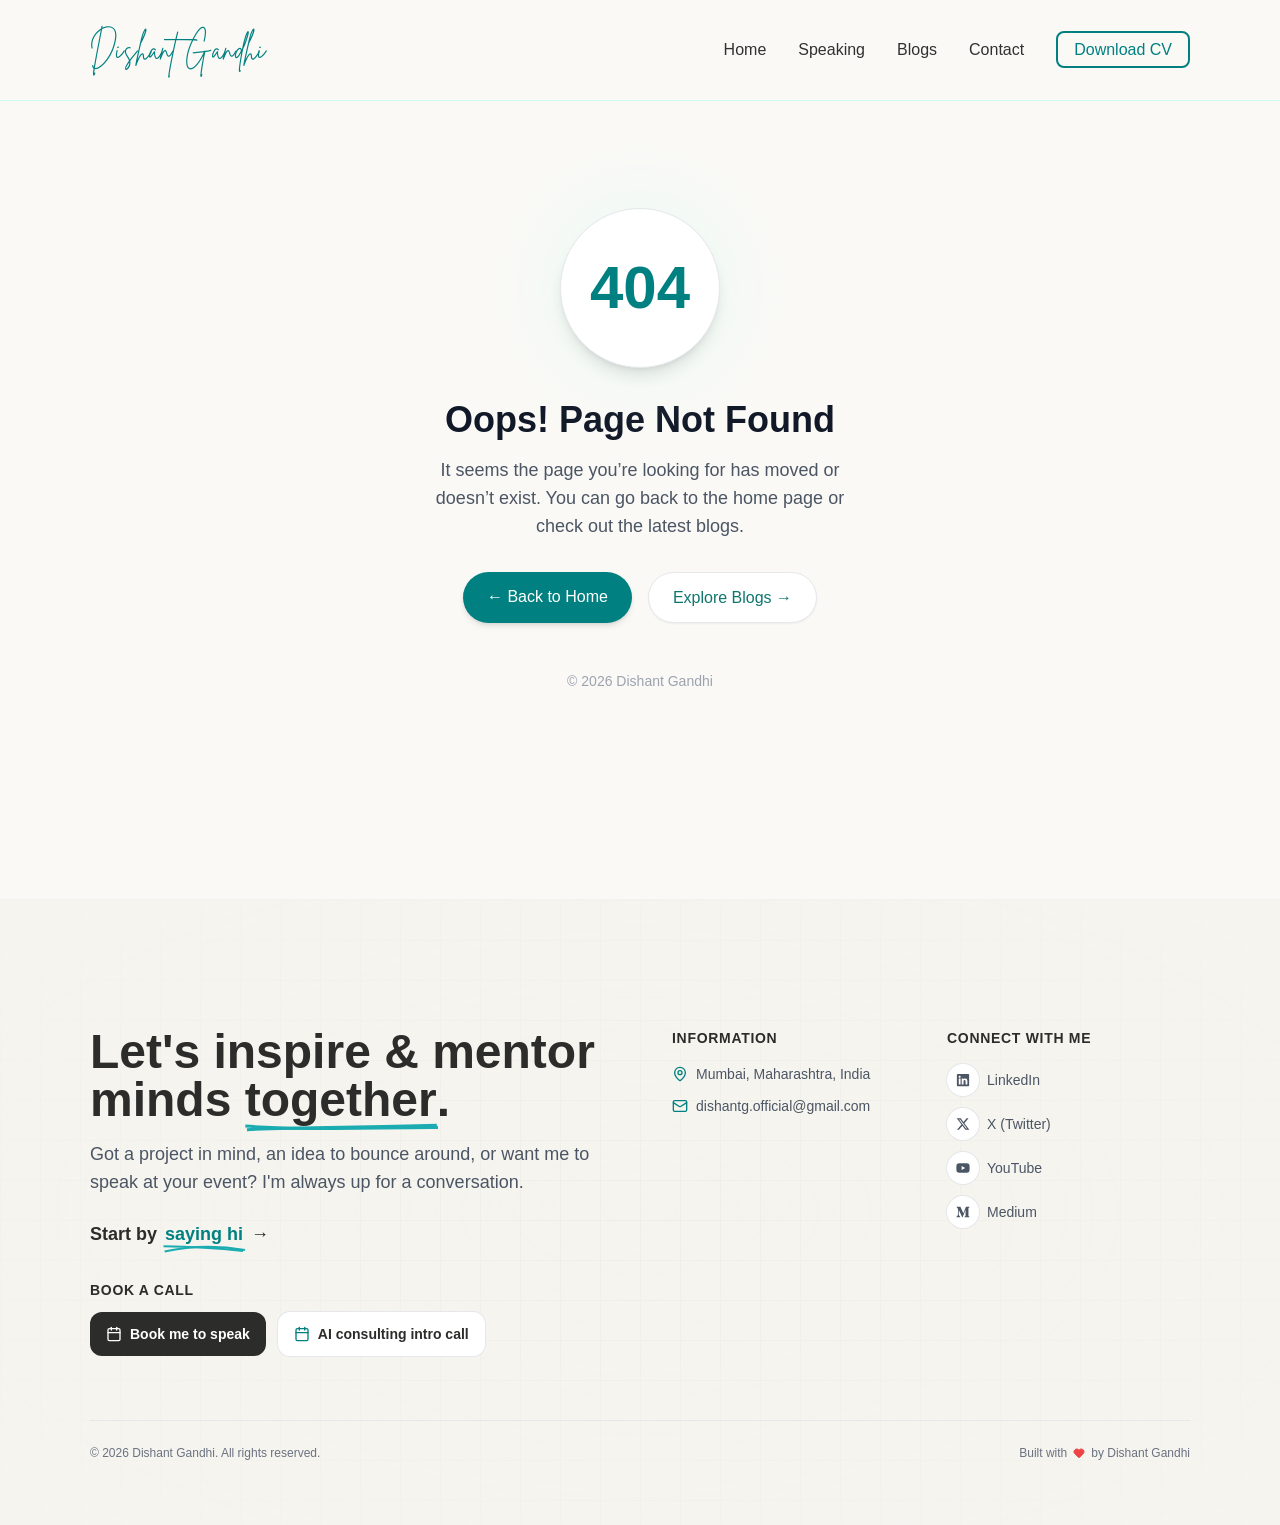
==== commit a62379c7: "Updates" ====
--- a/200.html
+++ b/200.html
@@ -1 +1 @@
-<!doctype html><html lang="en"><head><meta charset="utf-8"/><title>Dishant Gandhi</title><link href="https://fonts.googleapis.com/css2?family=Poppins:wght@400;600;700&display=swap" rel="stylesheet"><meta name="viewport" content="width=device-width,initial-scale=1"/><link rel="preload" as="image" href="/assets/profile-hero-800.webp" type="image/webp" media="(max-width: 1023px)" fetchpriority="high"/><link rel="preload" as="image" href="/assets/profile-hero-1200.webp" type="image/webp" media="(min-width: 1024px)" fetchpriority="high"/><script async src="https://www.googletagmanager.com/gtag/js?id=G-0DXK8G75LP"></script><script>function gtag(){dataLayer.push(arguments)}window.dataLayer=window.dataLayer||[],gtag("js",new Date),gtag("config","G-0DXK8G75LP")</script><script defer="defer" src="/static/js/main.6772911b.js"></script><link href="/static/css/main.335b2b90.css" rel="stylesheet"></head><body class="bg-cream text-textDark font-body"><div id="root"></div></body></html>+<!doctype html><html lang="en"><head><meta charset="utf-8"/><title>Dishant Gandhi | Lead AI Engineer &amp; Community Builder</title><meta name="description" content="Dishant Gandhi is a Lead AI Engineer building production Agentic AI, RAG, voice agents, and MCP systems for US universities."/><meta name="robots" content="index, follow, max-image-preview:large"/><link rel="canonical" href="https://dishantg.com/"/><meta property="og:type" content="website"/><meta property="og:locale" content="en_US"/><meta property="og:url" content="https://dishantg.com/"/><meta property="og:title" content="Dishant Gandhi | Lead AI Engineer &amp; Community Builder"/><meta property="og:description" content="Dishant Gandhi is a Lead AI Engineer building production Agentic AI, RAG, voice agents, and MCP systems for US universities."/><meta property="og:image" content="https://dishantg.com/assets/cover-image.png"/><meta property="og:image:secure_url" content="https://dishantg.com/assets/cover-image.png"/><meta property="og:image:type" content="image/png"/><meta property="og:image:width" content="1024"/><meta property="og:image:height" content="538"/><meta property="og:image:alt" content="Dishant Gandhi speaking about AI"/><meta property="og:site_name" content="Dishant Gandhi"/><meta name="twitter:card" content="summary_large_image"/><meta name="twitter:creator" content="@gandhi_dishant"/><meta name="twitter:title" content="Dishant Gandhi | Lead AI Engineer &amp; Community Builder"/><meta name="twitter:description" content="Dishant Gandhi is a Lead AI Engineer building production Agentic AI, RAG, voice agents, and MCP systems for US universities."/><meta name="twitter:image" content="https://dishantg.com/assets/cover-image.png"/><meta name="twitter:image:alt" content="Dishant Gandhi speaking about AI"/><link href="https://fonts.googleapis.com/css2?family=Poppins:wght@400;600;700&display=swap" rel="stylesheet"><meta name="viewport" content="width=device-width,initial-scale=1"/><link rel="preload" as="image" href="/assets/profile-hero-800.webp" type="image/webp" media="(max-width: 1023px)" fetchpriority="high"/><link rel="preload" as="image" href="/assets/profile-hero-1200.webp" type="image/webp" media="(min-width: 1024px)" fetchpriority="high"/><script async src="https://www.googletagmanager.com/gtag/js?id=G-0DXK8G75LP"></script><script>function gtag(){dataLayer.push(arguments)}window.dataLayer=window.dataLayer||[],gtag("js",new Date),gtag("config","G-0DXK8G75LP")</script><script defer="defer" src="/static/js/main.f5e25d6e.js"></script><link href="/static/css/main.65d4e0c6.css" rel="stylesheet"></head><body class="bg-cream text-textDark font-body"><div id="root"></div></body></html>
--- a/static/css/main.65d4e0c6.css
+++ b/static/css/main.65d4e0c6.css
@@ -0,0 +1,4 @@
+@import url(https://fonts.googleapis.com/css2?family=Poppins:wght@400;600;700&display=swap);@font-face{font-family:swiper-icons;font-style:normal;font-weight:400;src:url("data:application/font-woff;charset=utf-8;base64, [base64]//wADZ2x5ZgAAAywAAADMAAAD2MHtryVoZWFkAAABbAAAADAAAAA2E2+eoWhoZWEAAAGcAAAAHwAAACQC9gDzaG10eAAAAigAAAAZAAAArgJkABFsb2NhAAAC0AAAAFoAAABaFQAUGG1heHAAAAG8AAAAHwAAACAAcABAbmFtZQAAA/gAAAE5AAACXvFdBwlwb3N0AAAFNAAAAGIAAACE5s74hXjaY2BkYGAAYpf5Hu/j+W2+MnAzMYDAzaX6QjD6/4//Bxj5GA8AuRwMYGkAPywL13jaY2BkYGA88P8Agx4j+/8fQDYfA1AEBWgDAIB2BOoAeNpjYGRgYNBh4GdgYgABEMnIABJzYNADCQAACWgAsQB42mNgYfzCOIGBlYGB0YcxjYGBwR1Kf2WQZGhhYGBiYGVmgAFGBiQQkOaawtDAoMBQxXjg/wEGPcYDDA4wNUA2CCgwsAAAO4EL6gAAeNpj2M0gyAACqxgGNWBkZ2D4/wMA+xkDdgAAAHjaY2BgYGaAYBkGRgYQiAHyGMF8FgYHIM3DwMHABGQrMOgyWDLEM1T9/w8UBfEMgLzE////P/5//f/V/xv+r4eaAAeMbAxwIUYmIMHEgKYAYjUcsDAwsLKxc3BycfPw8jEQA/[base64]/uznmfPFBNODM2K7MTQ45YEAZqGP81AmGGcF3iPqOop0r1SPTaTbVkfUe4HXj97wYE+yNwWYxwWu4v1ugWHgo3S1XdZEVqWM7ET0cfnLGxWfkgR42o2PvWrDMBSFj/IHLaF0zKjRgdiVMwScNRAoWUoH78Y2icB/yIY09An6AH2Bdu/UB+yxopYshQiEvnvu0dURgDt8QeC8PDw7Fpji3fEA4z/PEJ6YOB5hKh4dj3EvXhxPqH/SKUY3rJ7srZ4FZnh1PMAtPhwP6fl2PMJMPDgeQ4rY8YT6Gzao0eAEA409DuggmTnFnOcSCiEiLMgxCiTI6Cq5DZUd3Qmp10vO0LaLTd2cjN4fOumlc7lUYbSQcZFkutRG7g6JKZKy0RmdLY680CDnEJ+UMkpFFe1RN7nxdVpXrC4aTtnaurOnYercZg2YVmLN/d/gczfEimrE/fs/bOuq29Zmn8tloORaXgZgGa78yO9/cnXm2BpaGvq25Dv9S4E9+5SIc9PqupJKhYFSSl47+Qcr1mYNAAAAeNptw0cKwkAAAMDZJA8Q7OUJvkLsPfZ6zFVERPy8qHh2YER+3i/BP83vIBLLySsoKimrqKqpa2hp6+jq6RsYGhmbmJqZSy0sraxtbO3sHRydnEMU4uR6yx7JJXveP7WrDycAAAAAAAH//wACeNpjYGRgYOABYhkgZgJCZgZNBkYGLQZtIJsFLMYAAAw3ALgAeNolizEKgDAQBCchRbC2sFER0YD6qVQiBCv/H9ezGI6Z5XBAw8CBK/m5iQQVauVbXLnOrMZv2oLdKFa8Pjuru2hJzGabmOSLzNMzvutpB3N42mNgZGBg4GKQYzBhYMxJLMlj4GBgAYow/P/PAJJhLM6sSoWKfWCAAwDAjgbRAAB42mNgYGBkAIIbCZo5IPrmUn0hGA0AO8EFTQAA")}:root{--swiper-theme-color:#007aff}:host{display:block;margin-left:auto;margin-right:auto;position:relative;z-index:1}.swiper{display:block;list-style:none;margin-left:auto;margin-right:auto;overflow:hidden;padding:0;position:relative;z-index:1}.swiper-vertical>.swiper-wrapper{flex-direction:column}.swiper-wrapper{box-sizing:initial;display:flex;height:100%;position:relative;transition-property:transform;transition-timing-function:ease;transition-timing-function:var(--swiper-wrapper-transition-timing-function,initial);width:100%;z-index:1}.swiper-android .swiper-slide,.swiper-ios .swiper-slide,.swiper-wrapper{transform:translateZ(0)}.swiper-horizontal{touch-action:pan-y}.swiper-vertical{touch-action:pan-x}.swiper-slide{display:block;flex-shrink:0;height:100%;position:relative;transition-property:transform;width:100%}.swiper-slide-invisible-blank{visibility:hidden}.swiper-autoheight,.swiper-autoheight .swiper-slide{height:auto}.swiper-autoheight .swiper-wrapper{align-items:flex-start;transition-property:transform,height}.swiper-backface-hidden .swiper-slide{-webkit-backface-visibility:hidden;backface-visibility:hidden;transform:translateZ(0)}.swiper-3d.swiper-css-mode .swiper-wrapper{perspective:1200px}.swiper-3d .swiper-wrapper{transform-style:preserve-3d}.swiper-3d{perspective:1200px}.swiper-3d .swiper-cube-shadow,.swiper-3d .swiper-slide{transform-style:preserve-3d}.swiper-css-mode>.swiper-wrapper{-ms-overflow-style:none;overflow:auto;scrollbar-width:none}.swiper-css-mode>.swiper-wrapper::-webkit-scrollbar{display:none}.swiper-css-mode>.swiper-wrapper>.swiper-slide{scroll-snap-align:start start}.swiper-css-mode.swiper-horizontal>.swiper-wrapper{scroll-snap-type:x mandatory}.swiper-css-mode.swiper-vertical>.swiper-wrapper{scroll-snap-type:y mandatory}.swiper-css-mode.swiper-free-mode>.swiper-wrapper{scroll-snap-type:none}.swiper-css-mode.swiper-free-mode>.swiper-wrapper>.swiper-slide{scroll-snap-align:none}.swiper-css-mode.swiper-centered>.swiper-wrapper:before{content:"";flex-shrink:0;order:9999}.swiper-css-mode.swiper-centered>.swiper-wrapper>.swiper-slide{scroll-snap-align:center center;scroll-snap-stop:always}.swiper-css-mode.swiper-centered.swiper-horizontal>.swiper-wrapper>.swiper-slide:first-child{-webkit-margin-start:var(--swiper-centered-offset-before);margin-inline-start:var(--swiper-centered-offset-before)}.swiper-css-mode.swiper-centered.swiper-horizontal>.swiper-wrapper:before{height:100%;min-height:1px;width:var(--swiper-centered-offset-after)}.swiper-css-mode.swiper-centered.swiper-vertical>.swiper-wrapper>.swiper-slide:first-child{-webkit-margin-before:var(--swiper-centered-offset-before);margin-block-start:var(--swiper-centered-offset-before)}.swiper-css-mode.swiper-centered.swiper-vertical>.swiper-wrapper:before{height:var(--swiper-centered-offset-after);min-width:1px;width:100%}.swiper-3d .swiper-slide-shadow,.swiper-3d .swiper-slide-shadow-bottom,.swiper-3d .swiper-slide-shadow-left,.swiper-3d .swiper-slide-shadow-right,.swiper-3d .swiper-slide-shadow-top{height:100%;left:0;pointer-events:none;position:absolute;top:0;width:100%;z-index:10}.swiper-3d .swiper-slide-shadow{background:#00000026}.swiper-3d .swiper-slide-shadow-left{background-image:linear-gradient(270deg,#00000080,#0000)}.swiper-3d .swiper-slide-shadow-right{background-image:linear-gradient(90deg,#00000080,#0000)}.swiper-3d .swiper-slide-shadow-top{background-image:linear-gradient(0deg,#00000080,#0000)}.swiper-3d .swiper-slide-shadow-bottom{background-image:linear-gradient(180deg,#00000080,#0000)}.swiper-lazy-preloader{border:4px solid #007aff;border:4px solid var(--swiper-preloader-color,var(--swiper-theme-color));border-radius:50%;border-top:4px solid #0000;box-sizing:border-box;height:42px;left:50%;margin-left:-21px;margin-top:-21px;position:absolute;top:50%;transform-origin:50%;width:42px;z-index:10}.swiper-watch-progress .swiper-slide-visible .swiper-lazy-preloader,.swiper:not(.swiper-watch-progress) .swiper-lazy-preloader{animation:swiper-preloader-spin 1s linear infinite}.swiper-lazy-preloader-white{--swiper-preloader-color:#fff}.swiper-lazy-preloader-black{--swiper-preloader-color:#000}@keyframes swiper-preloader-spin{0%{transform:rotate(0deg)}to{transform:rotate(1turn)}}.swiper-pagination{position:absolute;text-align:center;transform:translateZ(0);transition:opacity .3s;z-index:10}.swiper-pagination.swiper-pagination-hidden{opacity:0}.swiper-pagination-disabled>.swiper-pagination,.swiper-pagination.swiper-pagination-disabled{display:none!important}.swiper-horizontal>.swiper-pagination-bullets,.swiper-pagination-bullets.swiper-pagination-horizontal,.swiper-pagination-custom,.swiper-pagination-fraction{bottom:8px;bottom:var(--swiper-pagination-bottom,8px);left:0;top:auto;top:var(--swiper-pagination-top,auto);width:100%}.swiper-pagination-bullets-dynamic{font-size:0;overflow:hidden}.swiper-pagination-bullets-dynamic .swiper-pagination-bullet{position:relative;transform:scale(.33)}.swiper-pagination-bullets-dynamic .swiper-pagination-bullet-active,.swiper-pagination-bullets-dynamic .swiper-pagination-bullet-active-main{transform:scale(1)}.swiper-pagination-bullets-dynamic .swiper-pagination-bullet-active-prev{transform:scale(.66)}.swiper-pagination-bullets-dynamic .swiper-pagination-bullet-active-prev-prev{transform:scale(.33)}.swiper-pagination-bullets-dynamic .swiper-pagination-bullet-active-next{transform:scale(.66)}.swiper-pagination-bullets-dynamic .swiper-pagination-bullet-active-next-next{transform:scale(.33)}.swiper-pagination-bullet{background:#000;background:var(--swiper-pagination-bullet-inactive-color,#000);border-radius:50%;border-radius:var(--swiper-pagination-bullet-border-radius,50%);display:inline-block;height:8px;height:var(--swiper-pagination-bullet-height,var(--swiper-pagination-bullet-size,8px));opacity:.2;opacity:var(--swiper-pagination-bullet-inactive-opacity,.2);width:8px;width:var(--swiper-pagination-bullet-width,var(--swiper-pagination-bullet-size,8px))}button.swiper-pagination-bullet{-webkit-appearance:none;appearance:none;border:none;box-shadow:none;margin:0;padding:0}.swiper-pagination-clickable .swiper-pagination-bullet{cursor:pointer}.swiper-pagination-bullet:only-child{display:none!important}.swiper-pagination-bullet-active{background:var(--swiper-theme-color);background:var(--swiper-pagination-color,var(--swiper-theme-color));opacity:1;opacity:var(--swiper-pagination-bullet-opacity,1)}.swiper-pagination-vertical.swiper-pagination-bullets,.swiper-vertical>.swiper-pagination-bullets{left:auto;left:var(--swiper-pagination-left,auto);right:8px;right:var(--swiper-pagination-right,8px);top:50%;transform:translate3d(0,-50%,0)}.swiper-pagination-vertical.swiper-pagination-bullets .swiper-pagination-bullet,.swiper-vertical>.swiper-pagination-bullets .swiper-pagination-bullet{display:block;margin:6px 0;margin:var(--swiper-pagination-bullet-vertical-gap,6px) 0}.swiper-pagination-vertical.swiper-pagination-bullets.swiper-pagination-bullets-dynamic,.swiper-vertical>.swiper-pagination-bullets.swiper-pagination-bullets-dynamic{top:50%;transform:translateY(-50%);width:8px}.swiper-pagination-vertical.swiper-pagination-bullets.swiper-pagination-bullets-dynamic .swiper-pagination-bullet,.swiper-vertical>.swiper-pagination-bullets.swiper-pagination-bullets-dynamic .swiper-pagination-bullet{display:inline-block;transition:transform .2s,top .2s}.swiper-horizontal>.swiper-pagination-bullets .swiper-pagination-bullet,.swiper-pagination-horizontal.swiper-pagination-bullets .swiper-pagination-bullet{margin:0 4px;margin:0 var(--swiper-pagination-bullet-horizontal-gap,4px)}.swiper-horizontal>.swiper-pagination-bullets.swiper-pagination-bullets-dynamic,.swiper-pagination-horizontal.swiper-pagination-bullets.swiper-pagination-bullets-dynamic{left:50%;transform:translateX(-50%);white-space:nowrap}.swiper-horizontal>.swiper-pagination-bullets.swiper-pagination-bullets-dynamic .swiper-pagination-bullet,.swiper-pagination-horizontal.swiper-pagination-bullets.swiper-pagination-bullets-dynamic .swiper-pagination-bullet{transition:transform .2s,left .2s}.swiper-horizontal.swiper-rtl>.swiper-pagination-bullets-dynamic .swiper-pagination-bullet{transition:transform .2s,right .2s}.swiper-pagination-fraction{color:inherit;color:var(--swiper-pagination-fraction-color,inherit)}.swiper-pagination-progressbar{background:#00000040;background:var(--swiper-pagination-progressbar-bg-color,#00000040);position:absolute}.swiper-pagination-progressbar .swiper-pagination-progressbar-fill{background:var(--swiper-theme-color);background:var(--swiper-pagination-color,var(--swiper-theme-color));height:100%;left:0;position:absolute;top:0;transform:scale(0);transform-origin:left top;width:100%}.swiper-rtl .swiper-pagination-progressbar .swiper-pagination-progressbar-fill{transform-origin:right top}.swiper-horizontal>.swiper-pagination-progressbar,.swiper-pagination-progressbar.swiper-pagination-horizontal,.swiper-pagination-progressbar.swiper-pagination-vertical.swiper-pagination-progressbar-opposite,.swiper-vertical>.swiper-pagination-progressbar.swiper-pagination-progressbar-opposite{height:4px;height:var(--swiper-pagination-progressbar-size,4px);left:0;top:0;width:100%}.swiper-horizontal>.swiper-pagination-progressbar.swiper-pagination-progressbar-opposite,.swiper-pagination-progressbar.swiper-pagination-horizontal.swiper-pagination-progressbar-opposite,.swiper-pagination-progressbar.swiper-pagination-vertical,.swiper-vertical>.swiper-pagination-progressbar{height:100%;left:0;top:0;width:4px;width:var(--swiper-pagination-progressbar-size,4px)}.swiper-pagination-lock{display:none}:root{--swiper-navigation-size:44px}.swiper-button-next,.swiper-button-prev{align-items:center;color:var(--swiper-theme-color);color:var(--swiper-navigation-color,var(--swiper-theme-color));cursor:pointer;display:flex;height:44px;height:var(--swiper-navigation-size);justify-content:center;margin-top:-22px;margin-top:calc(0px - var(--swiper-navigation-size)/2);position:absolute;top:50%;top:var(--swiper-navigation-top-offset,50%);width:27px;width:calc(var(--swiper-navigation-size)/44*27);z-index:10}.swiper-button-next.swiper-button-disabled,.swiper-button-prev.swiper-button-disabled{cursor:auto;opacity:.35;pointer-events:none}.swiper-button-next.swiper-button-hidden,.swiper-button-prev.swiper-button-hidden{cursor:auto;opacity:0;pointer-events:none}.swiper-navigation-disabled .swiper-button-next,.swiper-navigation-disabled .swiper-button-prev{display:none!important}.swiper-button-next svg,.swiper-button-prev svg{height:100%;object-fit:contain;transform-origin:center;width:100%}.swiper-rtl .swiper-button-next svg,.swiper-rtl .swiper-button-prev svg{transform:rotate(180deg)}.swiper-button-prev,.swiper-rtl .swiper-button-next{left:10px;left:var(--swiper-navigation-sides-offset,10px);right:auto}.swiper-button-lock{display:none}.swiper-button-next:after,.swiper-button-prev:after{font-family:swiper-icons;font-size:44px;font-size:var(--swiper-navigation-size);font-variant:normal;letter-spacing:0;line-height:1;text-transform:none!important}.swiper-button-prev:after,.swiper-rtl .swiper-button-next:after{content:"prev"}.swiper-button-next,.swiper-rtl .swiper-button-prev{left:auto;right:10px;right:var(--swiper-navigation-sides-offset,10px)}.swiper-button-next:after,.swiper-rtl .swiper-button-prev:after{content:"next"}*,:after,:before{--tw-border-spacing-x:0;--tw-border-spacing-y:0;--tw-translate-x:0;--tw-translate-y:0;--tw-rotate:0;--tw-skew-x:0;--tw-skew-y:0;--tw-scale-x:1;--tw-scale-y:1;--tw-pan-x: ;--tw-pan-y: ;--tw-pinch-zoom: ;--tw-scroll-snap-strictness:proximity;--tw-gradient-from-position: ;--tw-gradient-via-position: ;--tw-gradient-to-position: ;--tw-ordinal: ;--tw-slashed-zero: ;--tw-numeric-figure: ;--tw-numeric-spacing: ;--tw-numeric-fraction: ;--tw-ring-inset: ;--tw-ring-offset-width:0px;--tw-ring-offset-color:#fff;--tw-ring-color:#3b82f680;--tw-ring-offset-shadow:0 0 #0000;--tw-ring-shadow:0 0 #0000;--tw-shadow:0 0 #0000;--tw-shadow-colored:0 0 #0000;--tw-blur: ;--tw-brightness: ;--tw-contrast: ;--tw-grayscale: ;--tw-hue-rotate: ;--tw-invert: ;--tw-saturate: ;--tw-sepia: ;--tw-drop-shadow: ;--tw-backdrop-blur: ;--tw-backdrop-brightness: ;--tw-backdrop-contrast: ;--tw-backdrop-grayscale: ;--tw-backdrop-hue-rotate: ;--tw-backdrop-invert: ;--tw-backdrop-opacity: ;--tw-backdrop-saturate: ;--tw-backdrop-sepia: ;--tw-contain-size: ;--tw-contain-layout: ;--tw-contain-paint: ;--tw-contain-style: }::backdrop{--tw-border-spacing-x:0;--tw-border-spacing-y:0;--tw-translate-x:0;--tw-translate-y:0;--tw-rotate:0;--tw-skew-x:0;--tw-skew-y:0;--tw-scale-x:1;--tw-scale-y:1;--tw-pan-x: ;--tw-pan-y: ;--tw-pinch-zoom: ;--tw-scroll-snap-strictness:proximity;--tw-gradient-from-position: ;--tw-gradient-via-position: ;--tw-gradient-to-position: ;--tw-ordinal: ;--tw-slashed-zero: ;--tw-numeric-figure: ;--tw-numeric-spacing: ;--tw-numeric-fraction: ;--tw-ring-inset: ;--tw-ring-offset-width:0px;--tw-ring-offset-color:#fff;--tw-ring-color:#3b82f680;--tw-ring-offset-shadow:0 0 #0000;--tw-ring-shadow:0 0 #0000;--tw-shadow:0 0 #0000;--tw-shadow-colored:0 0 #0000;--tw-blur: ;--tw-brightness: ;--tw-contrast: ;--tw-grayscale: ;--tw-hue-rotate: ;--tw-invert: ;--tw-saturate: ;--tw-sepia: ;--tw-drop-shadow: ;--tw-backdrop-blur: ;--tw-backdrop-brightness: ;--tw-backdrop-contrast: ;--tw-backdrop-grayscale: ;--tw-backdrop-hue-rotate: ;--tw-backdrop-invert: ;--tw-backdrop-opacity: ;--tw-backdrop-saturate: ;--tw-backdrop-sepia: ;--tw-contain-size: ;--tw-contain-layout: ;--tw-contain-paint: ;--tw-contain-style: }/*
+! tailwindcss v3.4.17 | MIT License | https://tailwindcss.com
+*/*,:after,:before{border:0 solid #e5e7eb;box-sizing:border-box}:after,:before{--tw-content:""}:host,html{-webkit-text-size-adjust:100%;font-feature-settings:normal;-webkit-tap-highlight-color:transparent;font-family:ui-sans-serif,system-ui,sans-serif,Apple Color Emoji,Segoe UI Emoji,Segoe UI Symbol,Noto Color Emoji;font-variation-settings:normal;line-height:1.5;tab-size:4}body{line-height:inherit;margin:0}hr{border-top-width:1px;color:inherit;height:0}abbr:where([title]){-webkit-text-decoration:underline dotted;text-decoration:underline dotted}h1,h2,h3,h4,h5,h6{font-size:inherit;font-weight:inherit}a{color:inherit;text-decoration:inherit}b,strong{font-weight:bolder}code,kbd,pre,samp{font-feature-settings:normal;font-family:ui-monospace,SFMono-Regular,Menlo,Monaco,Consolas,Liberation Mono,Courier New,monospace;font-size:1em;font-variation-settings:normal}small{font-size:80%}sub,sup{font-size:75%;line-height:0;position:relative;vertical-align:initial}sub{bottom:-.25em}sup{top:-.5em}table{border-collapse:collapse;border-color:inherit;text-indent:0}button,input,optgroup,select,textarea{font-feature-settings:inherit;color:inherit;font-family:inherit;font-size:100%;font-variation-settings:inherit;font-weight:inherit;letter-spacing:inherit;line-height:inherit;margin:0;padding:0}button,select{text-transform:none}button,input:where([type=button]),input:where([type=reset]),input:where([type=submit]){-webkit-appearance:button;background-color:initial;background-image:none}:-moz-focusring{outline:auto}:-moz-ui-invalid{box-shadow:none}progress{vertical-align:initial}::-webkit-inner-spin-button,::-webkit-outer-spin-button{height:auto}[type=search]{-webkit-appearance:textfield;outline-offset:-2px}::-webkit-search-decoration{-webkit-appearance:none}::-webkit-file-upload-button{-webkit-appearance:button;font:inherit}summary{display:list-item}blockquote,dd,dl,figure,h1,h2,h3,h4,h5,h6,hr,p,pre{margin:0}fieldset{margin:0}fieldset,legend{padding:0}menu,ol,ul{list-style:none;margin:0;padding:0}dialog{padding:0}textarea{resize:vertical}input::placeholder,textarea::placeholder{color:#9ca3af;opacity:1}[role=button],button{cursor:pointer}:disabled{cursor:default}audio,canvas,embed,iframe,img,object,svg,video{display:block;vertical-align:middle}img,video{height:auto;max-width:100%}[hidden]:where(:not([hidden=until-found])){display:none}.\!container{width:100%!important}.container{width:100%}@media (min-width:640px){.\!container{max-width:640px!important}.container{max-width:640px}}@media (min-width:768px){.\!container{max-width:768px!important}.container{max-width:768px}}@media (min-width:1024px){.\!container{max-width:1024px!important}.container{max-width:1024px}}@media (min-width:1280px){.\!container{max-width:1280px!important}.container{max-width:1280px}}@media (min-width:1536px){.\!container{max-width:1536px!important}.container{max-width:1536px}}.timeline-item.visible{opacity:1;transform:translateY(0)}.pointer-events-none{pointer-events:none}.visible{visibility:visible}.fixed{position:fixed}.absolute{position:absolute}.relative{position:relative}.inset-0{inset:0}.bottom-0{bottom:0}.left-0{left:0}.left-1\/2{left:50%}.left-\[4px\]{left:4px}.left-\[5px\]{left:5px}.right-0{right:0}.right-2{right:.5rem}.top-0{top:0}.top-1\/2{top:50%}.top-2{top:.5rem}.top-8{top:2rem}.top-\[4px\]{top:4px}.top-\[5px\]{top:5px}.z-10{z-index:10}.z-50{z-index:50}.m-0{margin:0}.mx-1{margin-left:.25rem;margin-right:.25rem}.mx-auto{margin-left:auto;margin-right:auto}.my-1{margin-bottom:.25rem;margin-top:.25rem}.my-4{margin-bottom:1rem;margin-top:1rem}.my-8{margin-bottom:2rem;margin-top:2rem}.-ml-2{margin-left:-.5rem}.-mr-2{margin-right:-.5rem}.mb-0{margin-bottom:0}.mb-0\.5{margin-bottom:.125rem}.mb-1{margin-bottom:.25rem}.mb-10{margin-bottom:2.5rem}.mb-12{margin-bottom:3rem}.mb-16{margin-bottom:4rem}.mb-2{margin-bottom:.5rem}.mb-3{margin-bottom:.75rem}.mb-4{margin-bottom:1rem}.mb-5{margin-bottom:1.25rem}.mb-6{margin-bottom:1.5rem}.mb-8{margin-bottom:2rem}.ml-1\.5{margin-left:.375rem}.ml-2{margin-left:.5rem}.ml-28{margin-left:7rem}.mt-0\.5{margin-top:.125rem}.mt-1{margin-top:.25rem}.mt-12{margin-top:3rem}.mt-2{margin-top:.5rem}.mt-3{margin-top:.75rem}.mt-4{margin-top:1rem}.mt-5{margin-top:1.25rem}.mt-6{margin-top:1.5rem}.mt-8{margin-top:2rem}.line-clamp-2{-webkit-line-clamp:2}.line-clamp-2,.line-clamp-3{-webkit-box-orient:vertical;display:-webkit-box;overflow:hidden}.line-clamp-3{-webkit-line-clamp:3}.block{display:block}.inline-block{display:inline-block}.inline{display:inline}.flex{display:flex}.inline-flex{display:inline-flex}.grid{display:grid}.inline-grid{display:inline-grid}.hidden{display:none}.h-0{height:0}.h-0\.5{height:.125rem}.h-1\.5{height:.375rem}.h-10{height:2.5rem}.h-12{height:3rem}.h-16{height:4rem}.h-20{height:5rem}.h-32{height:8rem}.h-4{height:1rem}.h-40{height:10rem}.h-44{height:11rem}.h-48{height:12rem}.h-5{height:1.25rem}.h-8{height:2rem}.h-\[400px\]{height:400px}.h-auto{height:auto}.h-full{height:100%}.max-h-\[900px\]{max-height:900px}.max-h-\[90vh\]{max-height:90vh}.min-h-\[380px\]{min-height:380px}.min-h-\[calc\(100vh-80px\)\]{min-height:calc(100vh - 80px)}.min-h-screen{min-height:100vh}.w-1\.5{width:.375rem}.w-1\/2{width:50%}.w-10{width:2.5rem}.w-12{width:3rem}.w-16{width:4rem}.w-32{width:8rem}.w-4{width:1rem}.w-40{width:10rem}.w-5{width:1.25rem}.w-72{width:18rem}.w-8{width:2rem}.w-\[15vw\]{width:15vw}.w-\[50\%\]{width:50%}.w-\[52\%\]{width:52%}.w-auto{width:auto}.w-fit{width:-webkit-fit-content;width:fit-content}.w-full{width:100%}.min-w-0{min-width:0}.min-w-\[2ch\]{min-width:2ch}.min-w-max{min-width:-webkit-max-content;min-width:max-content}.max-w-3xl{max-width:48rem}.max-w-6xl{max-width:72rem}.max-w-7xl{max-width:80rem}.max-w-\[180px\]{max-width:180px}.max-w-\[220px\]{max-width:220px}.max-w-full{max-width:100%}.max-w-md{max-width:28rem}.max-w-xl{max-width:36rem}.flex-1{flex:1 1}.flex-shrink-0{flex-shrink:0}.-translate-x-1\/2{--tw-translate-x:-50%}.-translate-x-1\/2,.-translate-y-1\/2{transform:translate(var(--tw-translate-x),var(--tw-translate-y)) rotate(var(--tw-rotate)) skewX(var(--tw-skew-x)) skewY(var(--tw-skew-y)) scaleX(var(--tw-scale-x)) scaleY(var(--tw-scale-y))}.-translate-y-1\/2{--tw-translate-y:-50%}.translate-y-20{--tw-translate-y:5rem}.translate-y-20,.translate-y-\[15\%\]{transform:translate(var(--tw-translate-x),var(--tw-translate-y)) rotate(var(--tw-rotate)) skewX(var(--tw-skew-x)) skewY(var(--tw-skew-y)) scaleX(var(--tw-scale-x)) scaleY(var(--tw-scale-y))}.translate-y-\[15\%\]{--tw-translate-y:15%}.scale-y-0{--tw-scale-y:0}.scale-y-0,.scale-y-100{transform:translate(var(--tw-translate-x),var(--tw-translate-y)) rotate(var(--tw-rotate)) skewX(var(--tw-skew-x)) skewY(var(--tw-skew-y)) scaleX(var(--tw-scale-x)) scaleY(var(--tw-scale-y))}.scale-y-100{--tw-scale-y:1}.transform{transform:translate(var(--tw-translate-x),var(--tw-translate-y)) rotate(var(--tw-rotate)) skewX(var(--tw-skew-x)) skewY(var(--tw-skew-y)) scaleX(var(--tw-scale-x)) scaleY(var(--tw-scale-y))}@keyframes pulse{50%{opacity:.5}}.animate-pulse{animation:pulse 2s cubic-bezier(.4,0,.6,1) infinite}.cursor-grab{cursor:grab}.cursor-pointer{cursor:pointer}.select-none{-webkit-user-select:none;user-select:none}.resize{resize:both}.list-outside{list-style-position:outside}.list-decimal{list-style-type:decimal}.list-disc{list-style-type:disc}.list-none{list-style-type:none}.grid-cols-1{grid-template-columns:repeat(1,minmax(0,1fr))}.flex-row{flex-direction:row}.flex-col{flex-direction:column}.flex-wrap{flex-wrap:wrap}.place-items-center{place-items:center}.items-start{align-items:flex-start}.items-end{align-items:flex-end}.items-center{align-items:center}.justify-end{justify-content:flex-end}.justify-center{justify-content:center}.justify-between{justify-content:space-between}.gap-1{gap:.25rem}.gap-1\.5{gap:.375rem}.gap-12{gap:3rem}.gap-2{gap:.5rem}.gap-3{gap:.75rem}.gap-4{gap:1rem}.gap-5{gap:1.25rem}.gap-6{gap:1.5rem}.gap-8{gap:2rem}.gap-x-3{column-gap:.75rem}.gap-y-1{row-gap:.25rem}.space-x-24>:not([hidden])~:not([hidden]){--tw-space-x-reverse:0;margin-left:calc(6rem*(1 - var(--tw-space-x-reverse)));margin-right:calc(6rem*var(--tw-space-x-reverse))}.space-x-4>:not([hidden])~:not([hidden]){--tw-space-x-reverse:0;margin-left:calc(1rem*(1 - var(--tw-space-x-reverse)));margin-right:calc(1rem*var(--tw-space-x-reverse))}.space-x-6>:not([hidden])~:not([hidden]){--tw-space-x-reverse:0;margin-left:calc(1.5rem*(1 - var(--tw-space-x-reverse)));margin-right:calc(1.5rem*var(--tw-space-x-reverse))}.space-y-1>:not([hidden])~:not([hidden]){--tw-space-y-reverse:0;margin-bottom:calc(.25rem*var(--tw-space-y-reverse));margin-top:calc(.25rem*(1 - var(--tw-space-y-reverse)))}.space-y-2>:not([hidden])~:not([hidden]){--tw-space-y-reverse:0;margin-bottom:calc(.5rem*var(--tw-space-y-reverse));margin-top:calc(.5rem*(1 - var(--tw-space-y-reverse)))}.space-y-3>:not([hidden])~:not([hidden]){--tw-space-y-reverse:0;margin-bottom:calc(.75rem*var(--tw-space-y-reverse));margin-top:calc(.75rem*(1 - var(--tw-space-y-reverse)))}.space-y-5>:not([hidden])~:not([hidden]){--tw-space-y-reverse:0;margin-bottom:calc(1.25rem*var(--tw-space-y-reverse));margin-top:calc(1.25rem*(1 - var(--tw-space-y-reverse)))}.space-y-6>:not([hidden])~:not([hidden]){--tw-space-y-reverse:0;margin-bottom:calc(1.5rem*var(--tw-space-y-reverse));margin-top:calc(1.5rem*(1 - var(--tw-space-y-reverse)))}.divide-y>:not([hidden])~:not([hidden]){--tw-divide-y-reverse:0;border-bottom-width:calc(1px*var(--tw-divide-y-reverse));border-top-width:calc(1px*(1 - var(--tw-divide-y-reverse)))}.divide-gray-100>:not([hidden])~:not([hidden]){--tw-divide-opacity:1;border-color:#f3f4f6;border-color:rgb(243 244 246/var(--tw-divide-opacity,1))}.self-start{align-self:flex-start}.overflow-hidden{overflow:hidden}.overflow-x-auto{overflow-x:auto}.truncate{overflow:hidden;text-overflow:ellipsis}.truncate,.whitespace-nowrap{white-space:nowrap}.whitespace-pre-line{white-space:pre-line}.break-all{word-break:break-all}.rounded{border-radius:.25rem}.rounded-2xl{border-radius:1rem}.rounded-full{border-radius:9999px}.rounded-lg{border-radius:.5rem}.rounded-md{border-radius:.375rem}.rounded-xl{border-radius:.75rem}.border{border-width:1px}.border-2{border-width:2px}.border-\[1\.5px\]{border-width:1.5px}.border-b{border-bottom-width:1px}.border-l-4{border-left-width:4px}.border-t{border-top-width:1px}.border-\[\#2C2C2A\]{--tw-border-opacity:1;border-color:#2c2c2a;border-color:rgb(44 44 42/var(--tw-border-opacity,1))}.border-black{--tw-border-opacity:1;border-color:#000;border-color:rgb(0 0 0/var(--tw-border-opacity,1))}.border-gray-100{--tw-border-opacity:1;border-color:#f3f4f6;border-color:rgb(243 244 246/var(--tw-border-opacity,1))}.border-gray-200{--tw-border-opacity:1;border-color:#e5e7eb;border-color:rgb(229 231 235/var(--tw-border-opacity,1))}.border-gray-300{--tw-border-opacity:1;border-color:#d1d5db;border-color:rgb(209 213 219/var(--tw-border-opacity,1))}.border-teal-100{--tw-border-opacity:1;border-color:#ccfbf1;border-color:rgb(204 251 241/var(--tw-border-opacity,1))}.border-teal-600{--tw-border-opacity:1;border-color:teal;border-color:rgb(0 128 128/var(--tw-border-opacity,1))}.bg-\[\#2C2C2A\]{--tw-bg-opacity:1;background-color:#2c2c2a;background-color:rgb(44 44 42/var(--tw-bg-opacity,1))}.bg-\[\#F5F4EF\]{--tw-bg-opacity:1;background-color:#f5f4ef;background-color:rgb(245 244 239/var(--tw-bg-opacity,1))}.bg-\[\#FAFAF5\]{--tw-bg-opacity:1;background-color:#fafaf5;background-color:rgb(250 250 245/var(--tw-bg-opacity,1))}.bg-black\/60{background-color:#0009}.bg-blue-400{--tw-bg-opacity:1;background-color:#60a5fa;background-color:rgb(96 165 250/var(--tw-bg-opacity,1))}.bg-cream{--tw-bg-opacity:1;background-color:#faf9f6;background-color:rgb(250 249 246/var(--tw-bg-opacity,1))}.bg-cream\/90{background-color:#faf9f6e6}.bg-gray-100{--tw-bg-opacity:1;background-color:#f3f4f6;background-color:rgb(243 244 246/var(--tw-bg-opacity,1))}.bg-gray-200{--tw-bg-opacity:1;background-color:#e5e7eb;background-color:rgb(229 231 235/var(--tw-bg-opacity,1))}.bg-gray-50{--tw-bg-opacity:1;background-color:#f9fafb;background-color:rgb(249 250 251/var(--tw-bg-opacity,1))}.bg-green-400{--tw-bg-opacity:1;background-color:#4ade80;background-color:rgb(74 222 128/var(--tw-bg-opacity,1))}.bg-indigo-400{--tw-bg-opacity:1;background-color:#818cf8;background-color:rgb(129 140 248/var(--tw-bg-opacity,1))}.bg-orange-100{--tw-bg-opacity:1;background-color:#ffedd5;background-color:rgb(255 237 213/var(--tw-bg-opacity,1))}.bg-orange-400{--tw-bg-opacity:1;background-color:#fb923c;background-color:rgb(251 146 60/var(--tw-bg-opacity,1))}.bg-orange-50{--tw-bg-opacity:1;background-color:#fff7ed;background-color:rgb(255 247 237/var(--tw-bg-opacity,1))}.bg-purple-400{--tw-bg-opacity:1;background-color:#c084fc;background-color:rgb(192 132 252/var(--tw-bg-opacity,1))}.bg-purple-50{--tw-bg-opacity:1;background-color:#faf5ff;background-color:rgb(250 245 255/var(--tw-bg-opacity,1))}.bg-red-400{--tw-bg-opacity:1;background-color:#f87171;background-color:rgb(248 113 113/var(--tw-bg-opacity,1))}.bg-slate-800{--tw-bg-opacity:1;background-color:#1e293b;background-color:rgb(30 41 59/var(--tw-bg-opacity,1))}.bg-slate-900{--tw-bg-opacity:1;background-color:#0f172a;background-color:rgb(15 23 42/var(--tw-bg-opacity,1))}.bg-teal-100{--tw-bg-opacity:1;background-color:#ccfbf1;background-color:rgb(204 251 241/var(--tw-bg-opacity,1))}.bg-teal-50{--tw-bg-opacity:1;background-color:#f0fdfa;background-color:rgb(240 253 250/var(--tw-bg-opacity,1))}.bg-teal-500{--tw-bg-opacity:1;background-color:#14b8a6;background-color:rgb(20 184 166/var(--tw-bg-opacity,1))}.bg-teal-600{--tw-bg-opacity:1;background-color:teal;background-color:rgb(0 128 128/var(--tw-bg-opacity,1))}.bg-transparent{background-color:initial}.bg-white{--tw-bg-opacity:1;background-color:#fff;background-color:rgb(255 255 255/var(--tw-bg-opacity,1))}.bg-yellow-500{--tw-bg-opacity:1;background-color:#eab308;background-color:rgb(234 179 8/var(--tw-bg-opacity,1))}.bg-gradient-to-br{background-image:linear-gradient(to bottom right,var(--tw-gradient-stops))}.from-\[\#F5F4EF\]{--tw-gradient-from:#f5f4ef var(--tw-gradient-from-position);--tw-gradient-to:#f5f4ef00 var(--tw-gradient-to-position);--tw-gradient-stops:var(--tw-gradient-from),var(--tw-gradient-to)}.from-teal-100{--tw-gradient-from:#ccfbf1 var(--tw-gradient-from-position);--tw-gradient-to:#ccfbf100 var(--tw-gradient-to-position);--tw-gradient-stops:var(--tw-gradient-from),var(--tw-gradient-to)}.to-\[\#E8E6DF\]{--tw-gradient-to:#e8e6df var(--tw-gradient-to-position)}.to-cream{--tw-gradient-to:#faf9f6 var(--tw-gradient-to-position)}.fill-red-500{fill:#ef4444}.object-contain{object-fit:contain}.object-cover{object-fit:cover}.object-center{object-position:center}.p-12{padding:3rem}.p-3{padding:.75rem}.p-4{padding:1rem}.p-5{padding:1.25rem}.p-6{padding:1.5rem}.p-8{padding:2rem}.px-1{padding-left:.25rem;padding-right:.25rem}.px-1\.5{padding-left:.375rem;padding-right:.375rem}.px-12{padding-left:3rem;padding-right:3rem}.px-2{padding-left:.5rem;padding-right:.5rem}.px-2\.5{padding-left:.625rem;padding-right:.625rem}.px-3{padding-left:.75rem;padding-right:.75rem}.px-4{padding-left:1rem;padding-right:1rem}.px-5{padding-left:1.25rem;padding-right:1.25rem}.px-6{padding-left:1.5rem;padding-right:1.5rem}.py-0\.5{padding-bottom:.125rem;padding-top:.125rem}.py-1{padding-bottom:.25rem;padding-top:.25rem}.py-1\.5{padding-bottom:.375rem;padding-top:.375rem}.py-16{padding-bottom:4rem;padding-top:4rem}.py-2{padding-bottom:.5rem;padding-top:.5rem}.py-20{padding-bottom:5rem;padding-top:5rem}.py-3{padding-bottom:.75rem;padding-top:.75rem}.py-4{padding-bottom:1rem;padding-top:1rem}.py-8{padding-bottom:2rem;padding-top:2rem}.py-\[10px\]{padding-bottom:10px;padding-top:10px}.py-\[8px\]{padding-bottom:8px;padding-top:8px}.\!pb-12{padding-bottom:3rem!important}.pb-0{padding-bottom:0}.pb-16{padding-bottom:4rem}.pb-20{padding-bottom:5rem}.pb-24{padding-bottom:6rem}.pb-5{padding-bottom:1.25rem}.pb-8{padding-bottom:2rem}.pb-\[20vh\]{padding-bottom:20vh}.pb-\[30vh\]{padding-bottom:30vh}.pl-4{padding-left:1rem}.pl-5{padding-left:1.25rem}.pl-6{padding-left:1.5rem}.pt-0{padding-top:0}.pt-16{padding-top:4rem}.pt-2{padding-top:.5rem}.pt-20{padding-top:5rem}.pt-24{padding-top:6rem}.pt-4{padding-top:1rem}.pt-6{padding-top:1.5rem}.text-left{text-align:left}.text-center{text-align:center}.text-right{text-align:right}.font-mono{font-family:ui-monospace,SFMono-Regular,Menlo,Monaco,Consolas,Liberation Mono,Courier New,monospace}.text-2xl{font-size:1.5rem;line-height:2rem}.text-3xl{font-size:1.875rem;line-height:2.25rem}.text-4xl{font-size:2.25rem;line-height:2.5rem}.text-6xl{font-size:3.75rem;line-height:1}.text-\[10px\]{font-size:10px}.text-\[11px\]{font-size:11px}.text-\[13px\]{font-size:13px}.text-\[clamp\(11px\2c 1vw\2c 14px\)\]{font-size:clamp(11px,1vw,14px)}.text-\[clamp\(13px\2c 3vw\2c 18px\)\]{font-size:clamp(13px,3vw,18px)}.text-\[clamp\(14px\2c 1\.6vw\2c 20px\)\]{font-size:clamp(14px,1.6vw,20px)}.text-\[clamp\(16px\2c 4vw\2c 26px\)\]{font-size:clamp(16px,4vw,26px)}.text-\[clamp\(20px\2c 2\.5vw\2c 30px\)\]{font-size:clamp(20px,2.5vw,30px)}.text-\[clamp\(9px\2c 2vw\2c 13px\)\]{font-size:clamp(9px,2vw,13px)}.text-base{font-size:1rem;line-height:1.5rem}.text-lg{font-size:1.125rem;line-height:1.75rem}.text-sm{font-size:.875rem;line-height:1.25rem}.text-xl{font-size:1.25rem;line-height:1.75rem}.text-xs{font-size:.75rem;line-height:1rem}.font-bold{font-weight:700}.font-extrabold{font-weight:800}.font-medium{font-weight:500}.font-normal{font-weight:400}.font-semibold{font-weight:600}.uppercase{text-transform:uppercase}.italic{font-style:italic}.leading-\[1\.1\]{line-height:1.1}.leading-\[1\.4\]{line-height:1.4}.leading-\[1\.5\]{line-height:1.5}.leading-\[1\.6\]{line-height:1.6}.leading-\[1\.8\]{line-height:1.8}.leading-none{line-height:1}.leading-relaxed{line-height:1.625}.leading-snug{line-height:1.375}.leading-tight{line-height:1.25}.tracking-\[-2px\]{letter-spacing:-2px}.tracking-\[0\.2px\]{letter-spacing:.2px}.tracking-tight{letter-spacing:-.025em}.tracking-wide{letter-spacing:.025em}.tracking-wider{letter-spacing:.05em}.text-\[\#0F4060\]{--tw-text-opacity:1;color:#0f4060;color:rgb(15 64 96/var(--tw-text-opacity,1))}.text-\[\#111111\]{--tw-text-opacity:1;color:#111;color:rgb(17 17 17/var(--tw-text-opacity,1))}.text-\[\#1D9E75\]{--tw-text-opacity:1;color:#1d9e75;color:rgb(29 158 117/var(--tw-text-opacity,1))}.text-\[\#2C2C2A\]{--tw-text-opacity:1;color:#2c2c2a;color:rgb(44 44 42/var(--tw-text-opacity,1))}.text-\[\#888780\]{--tw-text-opacity:1;color:#888780;color:rgb(136 135 128/var(--tw-text-opacity,1))}.text-black{--tw-text-opacity:1;color:#000;color:rgb(0 0 0/var(--tw-text-opacity,1))}.text-blue-600{--tw-text-opacity:1;color:#2563eb;color:rgb(37 99 235/var(--tw-text-opacity,1))}.text-darkText{--tw-text-opacity:1;color:#313131;color:rgb(49 49 49/var(--tw-text-opacity,1))}.text-gray-300{--tw-text-opacity:1;color:#d1d5db;color:rgb(209 213 219/var(--tw-text-opacity,1))}.text-gray-400{--tw-text-opacity:1;color:#9ca3af;color:rgb(156 163 175/var(--tw-text-opacity,1))}.text-gray-500{--tw-text-opacity:1;color:#6b7280;color:rgb(107 114 128/var(--tw-text-opacity,1))}.text-gray-600{--tw-text-opacity:1;color:#4b5563;color:rgb(75 85 99/var(--tw-text-opacity,1))}.text-gray-700{--tw-text-opacity:1;color:#374151;color:rgb(55 65 81/var(--tw-text-opacity,1))}.text-gray-800{--tw-text-opacity:1;color:#1f2937;color:rgb(31 41 55/var(--tw-text-opacity,1))}.text-gray-900{--tw-text-opacity:1;color:#111827;color:rgb(17 24 39/var(--tw-text-opacity,1))}.text-green-300{--tw-text-opacity:1;color:#86efac;color:rgb(134 239 172/var(--tw-text-opacity,1))}.text-green-600{--tw-text-opacity:1;color:#16a34a;color:rgb(22 163 74/var(--tw-text-opacity,1))}.text-indigo-600{--tw-text-opacity:1;color:#4f46e5;color:rgb(79 70 229/var(--tw-text-opacity,1))}.text-lightText{--tw-text-opacity:1;color:#737373;color:rgb(115 115 115/var(--tw-text-opacity,1))}.text-orange-600{--tw-text-opacity:1;color:#ea580c;color:rgb(234 88 12/var(--tw-text-opacity,1))}.text-orange-700{--tw-text-opacity:1;color:#c2410c;color:rgb(194 65 12/var(--tw-text-opacity,1))}.text-orange-800{--tw-text-opacity:1;color:#9a3412;color:rgb(154 52 18/var(--tw-text-opacity,1))}.text-purple-600{--tw-text-opacity:1;color:#9333ea;color:rgb(147 51 234/var(--tw-text-opacity,1))}.text-purple-700{--tw-text-opacity:1;color:#7e22ce;color:rgb(126 34 206/var(--tw-text-opacity,1))}.text-red-500{--tw-text-opacity:1;color:#ef4444;color:rgb(239 68 68/var(--tw-text-opacity,1))}.text-red-600{--tw-text-opacity:1;color:#dc2626;color:rgb(220 38 38/var(--tw-text-opacity,1))}.text-teal-600{--tw-text-opacity:1;color:teal;color:rgb(0 128 128/var(--tw-text-opacity,1))}.text-teal-700{--tw-text-opacity:1;color:#0f766e;color:rgb(15 118 110/var(--tw-text-opacity,1))}.text-teal-800{--tw-text-opacity:1;color:#115e59;color:rgb(17 94 89/var(--tw-text-opacity,1))}.text-white{--tw-text-opacity:1;color:#fff;color:rgb(255 255 255/var(--tw-text-opacity,1))}.text-white\/70{color:#ffffffb3}.text-yellow-200{--tw-text-opacity:1;color:#fef08a;color:rgb(254 240 138/var(--tw-text-opacity,1))}.text-yellow-600{--tw-text-opacity:1;color:#ca8a04;color:rgb(202 138 4/var(--tw-text-opacity,1))}.underline{-webkit-text-decoration-line:underline;text-decoration-line:underline}.underline-offset-2{text-underline-offset:2px}.opacity-0{opacity:0}.opacity-100{opacity:1}.opacity-40{opacity:.4}.shadow{--tw-shadow:0 1px 3px 0 #0000001a,0 1px 2px -1px #0000001a;--tw-shadow-colored:0 1px 3px 0 var(--tw-shadow-color),0 1px 2px -1px var(--tw-shadow-color)}.shadow,.shadow-inner{box-shadow:0 0 #0000,0 0 #0000,var(--tw-shadow);box-shadow:var(--tw-ring-offset-shadow,0 0 #0000),var(--tw-ring-shadow,0 0 #0000),var(--tw-shadow)}.shadow-inner{--tw-shadow:inset 0 2px 4px 0 #0000000d;--tw-shadow-colored:inset 0 2px 4px 0 var(--tw-shadow-color)}.shadow-lg{--tw-shadow:0 10px 15px -3px #0000001a,0 4px 6px -4px #0000001a;--tw-shadow-colored:0 10px 15px -3px var(--tw-shadow-color),0 4px 6px -4px var(--tw-shadow-color)}.shadow-lg,.shadow-md{box-shadow:0 0 #0000,0 0 #0000,var(--tw-shadow);box-shadow:var(--tw-ring-offset-shadow,0 0 #0000),var(--tw-ring-shadow,0 0 #0000),var(--tw-shadow)}.shadow-md{--tw-shadow:0 4px 6px -1px #0000001a,0 2px 4px -2px #0000001a;--tw-shadow-colored:0 4px 6px -1px var(--tw-shadow-color),0 2px 4px -2px var(--tw-shadow-color)}.shadow-sm{--tw-shadow:0 1px 2px 0 #0000000d;--tw-shadow-colored:0 1px 2px 0 var(--tw-shadow-color);box-shadow:0 0 #0000,0 0 #0000,var(--tw-shadow);box-shadow:var(--tw-ring-offset-shadow,0 0 #0000),var(--tw-ring-shadow,0 0 #0000),var(--tw-shadow)}.ring{--tw-ring-offset-shadow:var(--tw-ring-inset) 0 0 0 var(--tw-ring-offset-width) var(--tw-ring-offset-color);--tw-ring-shadow:var(--tw-ring-inset) 0 0 0 calc(3px + var(--tw-ring-offset-width)) var(--tw-ring-color)}.ring,.ring-1{box-shadow:var(--tw-ring-offset-shadow),var(--tw-ring-shadow),0 0 #0000;box-shadow:var(--tw-ring-offset-shadow),var(--tw-ring-shadow),var(--tw-shadow,0 0 #0000)}.ring-1{--tw-ring-offset-shadow:var(--tw-ring-inset) 0 0 0 var(--tw-ring-offset-width) var(--tw-ring-offset-color);--tw-ring-shadow:var(--tw-ring-inset) 0 0 0 calc(1px + var(--tw-ring-offset-width)) var(--tw-ring-color)}.ring-2{--tw-ring-offset-shadow:var(--tw-ring-inset) 0 0 0 var(--tw-ring-offset-width) var(--tw-ring-offset-color);--tw-ring-shadow:var(--tw-ring-inset) 0 0 0 calc(2px + var(--tw-ring-offset-width)) var(--tw-ring-color)}.ring-2,.ring-4{box-shadow:var(--tw-ring-offset-shadow),var(--tw-ring-shadow),0 0 #0000;box-shadow:var(--tw-ring-offset-shadow),var(--tw-ring-shadow),var(--tw-shadow,0 0 #0000)}.ring-4{--tw-ring-offset-shadow:var(--tw-ring-inset) 0 0 0 var(--tw-ring-offset-width) var(--tw-ring-offset-color);--tw-ring-shadow:var(--tw-ring-inset) 0 0 0 calc(4px + var(--tw-ring-offset-width)) var(--tw-ring-color)}.ring-blue-200{--tw-ring-opacity:1;--tw-ring-color:rgb(191 219 254/var(--tw-ring-opacity,1))}.ring-gray-200{--tw-ring-opacity:1;--tw-ring-color:rgb(229 231 235/var(--tw-ring-opacity,1))}.ring-green-200{--tw-ring-opacity:1;--tw-ring-color:rgb(187 247 208/var(--tw-ring-opacity,1))}.ring-indigo-200{--tw-ring-opacity:1;--tw-ring-color:rgb(199 210 254/var(--tw-ring-opacity,1))}.ring-orange-200{--tw-ring-opacity:1;--tw-ring-color:rgb(254 215 170/var(--tw-ring-opacity,1))}.ring-purple-200{--tw-ring-opacity:1;--tw-ring-color:rgb(233 213 255/var(--tw-ring-opacity,1))}.ring-red-200{--tw-ring-opacity:1;--tw-ring-color:rgb(254 202 202/var(--tw-ring-opacity,1))}.ring-teal-200{--tw-ring-opacity:1;--tw-ring-color:rgb(153 246 228/var(--tw-ring-opacity,1))}.ring-white{--tw-ring-opacity:1;--tw-ring-color:rgb(255 255 255/var(--tw-ring-opacity,1))}.ring-yellow-200{--tw-ring-opacity:1;--tw-ring-color:rgb(254 240 138/var(--tw-ring-opacity,1))}.blur-2xl{--tw-blur:blur(40px)}.blur-2xl,.filter{filter:var(--tw-blur) var(--tw-brightness) var(--tw-contrast) var(--tw-grayscale) var(--tw-hue-rotate) var(--tw-invert) var(--tw-saturate) var(--tw-sepia) var(--tw-drop-shadow)}.backdrop-blur-sm{--tw-backdrop-blur:blur(4px);-webkit-backdrop-filter:var(--tw-backdrop-blur) var(--tw-backdrop-brightness) var(--tw-backdrop-contrast) var(--tw-backdrop-grayscale) var(--tw-backdrop-hue-rotate) var(--tw-backdrop-invert) var(--tw-backdrop-opacity) var(--tw-backdrop-saturate) var(--tw-backdrop-sepia);backdrop-filter:var(--tw-backdrop-blur) var(--tw-backdrop-brightness) var(--tw-backdrop-contrast) var(--tw-backdrop-grayscale) var(--tw-backdrop-hue-rotate) var(--tw-backdrop-invert) var(--tw-backdrop-opacity) var(--tw-backdrop-saturate) var(--tw-backdrop-sepia)}.transition{transition-duration:.15s;transition-property:color,background-color,border-color,fill,stroke,opacity,box-shadow,transform,filter,-webkit-text-decoration-color,-webkit-backdrop-filter;transition-property:color,background-color,border-color,text-decoration-color,fill,stroke,opacity,box-shadow,transform,filter,backdrop-filter;transition-property:color,background-color,border-color,text-decoration-color,fill,stroke,opacity,box-shadow,transform,filter,backdrop-filter,-webkit-text-decoration-color,-webkit-backdrop-filter;transition-timing-function:cubic-bezier(.4,0,.2,1)}.transition-all{transition-duration:.15s;transition-property:all;transition-timing-function:cubic-bezier(.4,0,.2,1)}.transition-colors{transition-duration:.15s;transition-property:color,background-color,border-color,fill,stroke,-webkit-text-decoration-color;transition-property:color,background-color,border-color,text-decoration-color,fill,stroke;transition-property:color,background-color,border-color,text-decoration-color,fill,stroke,-webkit-text-decoration-color;transition-timing-function:cubic-bezier(.4,0,.2,1)}.transition-shadow{transition-duration:.15s;transition-property:box-shadow;transition-timing-function:cubic-bezier(.4,0,.2,1)}.transition-transform{transition-duration:.15s;transition-property:transform;transition-timing-function:cubic-bezier(.4,0,.2,1)}.duration-200{transition-duration:.2s}.duration-300{transition-duration:.3s}.ease-in-out{transition-timing-function:cubic-bezier(.4,0,.2,1)}html{scroll-behavior:smooth;scroll-padding-top:80px}@media (min-width:768px){html{scroll-padding-top:96px}}body{font-family:Poppins,sans-serif}h1,h2,h3,h4,h5,h6{font-weight:700}code{font-family:source-code-pro,Menlo,Monaco,Consolas,Courier New,monospace}.hide-scrollbar{-ms-overflow-style:none;scrollbar-width:none}.hide-scrollbar::-webkit-scrollbar{display:none}.speaking-carousel{-webkit-overflow-scrolling:touch;scroll-behavior:smooth}@media (max-width:768px){.speaking-carousel{scroll-snap-type:x mandatory}.speaking-card{scroll-snap-align:center}}@font-face{font-family:Brittany Signature;font-style:normal;font-weight:400;src:url(/static/media/BrittanySignature.0d8ad040c68381fe6600.ttf) format("truetype")}.first\:pt-0:first-child{padding-top:0}.last\:border-b-0:last-child{border-bottom-width:0}.last\:pb-0:last-child{padding-bottom:0}.hover\:-translate-y-1:hover{--tw-translate-y:-0.25rem;transform:translate(var(--tw-translate-x),var(--tw-translate-y)) rotate(var(--tw-rotate)) skewX(var(--tw-skew-x)) skewY(var(--tw-skew-y)) scaleX(var(--tw-scale-x)) scaleY(var(--tw-scale-y))}.hover\:bg-\[\#1a1a18\]:hover{--tw-bg-opacity:1;background-color:#1a1a18;background-color:rgb(26 26 24/var(--tw-bg-opacity,1))}.hover\:bg-black:hover{--tw-bg-opacity:1;background-color:#000;background-color:rgb(0 0 0/var(--tw-bg-opacity,1))}.hover\:bg-gray-100:hover{--tw-bg-opacity:1;background-color:#f3f4f6;background-color:rgb(243 244 246/var(--tw-bg-opacity,1))}.hover\:bg-gray-200:hover{--tw-bg-opacity:1;background-color:#e5e7eb;background-color:rgb(229 231 235/var(--tw-bg-opacity,1))}.hover\:bg-gray-50:hover{--tw-bg-opacity:1;background-color:#f9fafb;background-color:rgb(249 250 251/var(--tw-bg-opacity,1))}.hover\:bg-teal-600:hover{--tw-bg-opacity:1;background-color:teal;background-color:rgb(0 128 128/var(--tw-bg-opacity,1))}.hover\:bg-teal-700:hover{--tw-bg-opacity:1;background-color:#0f766e;background-color:rgb(15 118 110/var(--tw-bg-opacity,1))}.hover\:bg-white\/50:hover{background-color:#ffffff80}.hover\:text-\[\#000\]:hover{--tw-text-opacity:1;color:#000;color:rgb(0 0 0/var(--tw-text-opacity,1))}.hover\:text-\[\#00AB6C\]:hover{--tw-text-opacity:1;color:#00ab6c;color:rgb(0 171 108/var(--tw-text-opacity,1))}.hover\:text-\[\#0A66C2\]:hover{--tw-text-opacity:1;color:#0a66c2;color:rgb(10 102 194/var(--tw-text-opacity,1))}.hover\:text-\[\#1DA1F2\]:hover{--tw-text-opacity:1;color:#1da1f2;color:rgb(29 161 242/var(--tw-text-opacity,1))}.hover\:text-\[\#333\]:hover{--tw-text-opacity:1;color:#333;color:rgb(51 51 51/var(--tw-text-opacity,1))}.hover\:text-\[\#FF0000\]:hover{--tw-text-opacity:1;color:red;color:rgb(255 0 0/var(--tw-text-opacity,1))}.hover\:text-teal-600:hover{--tw-text-opacity:1;color:teal;color:rgb(0 128 128/var(--tw-text-opacity,1))}.hover\:text-teal-700:hover{--tw-text-opacity:1;color:#0f766e;color:rgb(15 118 110/var(--tw-text-opacity,1))}.hover\:text-teal-800:hover{--tw-text-opacity:1;color:#115e59;color:rgb(17 94 89/var(--tw-text-opacity,1))}.hover\:text-white:hover{--tw-text-opacity:1;color:#fff;color:rgb(255 255 255/var(--tw-text-opacity,1))}.hover\:no-underline:hover{-webkit-text-decoration-line:none;text-decoration-line:none}.hover\:shadow-lg:hover{--tw-shadow:0 10px 15px -3px #0000001a,0 4px 6px -4px #0000001a;--tw-shadow-colored:0 10px 15px -3px var(--tw-shadow-color),0 4px 6px -4px var(--tw-shadow-color)}.hover\:shadow-lg:hover,.hover\:shadow-md:hover{box-shadow:0 0 #0000,0 0 #0000,var(--tw-shadow);box-shadow:var(--tw-ring-offset-shadow,0 0 #0000),var(--tw-ring-shadow,0 0 #0000),var(--tw-shadow)}.hover\:shadow-md:hover{--tw-shadow:0 4px 6px -1px #0000001a,0 2px 4px -2px #0000001a;--tw-shadow-colored:0 4px 6px -1px var(--tw-shadow-color),0 2px 4px -2px var(--tw-shadow-color)}.hover\:shadow-xl:hover{--tw-shadow:0 20px 25px -5px #0000001a,0 8px 10px -6px #0000001a;--tw-shadow-colored:0 20px 25px -5px var(--tw-shadow-color),0 8px 10px -6px var(--tw-shadow-color);box-shadow:0 0 #0000,0 0 #0000,var(--tw-shadow);box-shadow:var(--tw-ring-offset-shadow,0 0 #0000),var(--tw-ring-shadow,0 0 #0000),var(--tw-shadow)}.hover\:ring-2:hover{--tw-ring-offset-shadow:var(--tw-ring-inset) 0 0 0 var(--tw-ring-offset-width) var(--tw-ring-offset-color);--tw-ring-shadow:var(--tw-ring-inset) 0 0 0 calc(2px + var(--tw-ring-offset-width)) var(--tw-ring-color);box-shadow:var(--tw-ring-offset-shadow),var(--tw-ring-shadow),0 0 #0000;box-shadow:var(--tw-ring-offset-shadow),var(--tw-ring-shadow),var(--tw-shadow,0 0 #0000)}.hover\:ring-gray-400:hover{--tw-ring-opacity:1;--tw-ring-color:rgb(156 163 175/var(--tw-ring-opacity,1))}.hover\:ring-teal-500:hover{--tw-ring-opacity:1;--tw-ring-color:rgb(20 184 166/var(--tw-ring-opacity,1))}.focus\:outline-none:focus{outline:2px solid #0000;outline-offset:2px}.active\:cursor-grabbing:active{cursor:grabbing}.group[open] .group-open\:rotate-180{--tw-rotate:180deg}.group:hover .group-hover\:translate-x-1,.group[open] .group-open\:rotate-180{transform:translate(var(--tw-translate-x),var(--tw-translate-y)) rotate(var(--tw-rotate)) skewX(var(--tw-skew-x)) skewY(var(--tw-skew-y)) scaleX(var(--tw-scale-x)) scaleY(var(--tw-scale-y))}.group:hover .group-hover\:translate-x-1{--tw-translate-x:0.25rem}.group:hover .group-hover\:text-teal-600{--tw-text-opacity:1;color:teal;color:rgb(0 128 128/var(--tw-text-opacity,1))}.group:hover .group-hover\:text-teal-700{--tw-text-opacity:1;color:#0f766e;color:rgb(15 118 110/var(--tw-text-opacity,1))}.group:hover .group-hover\:ring-2{--tw-ring-offset-shadow:var(--tw-ring-inset) 0 0 0 var(--tw-ring-offset-width) var(--tw-ring-offset-color);--tw-ring-shadow:var(--tw-ring-inset) 0 0 0 calc(2px + var(--tw-ring-offset-width)) var(--tw-ring-color);box-shadow:var(--tw-ring-offset-shadow),var(--tw-ring-shadow),0 0 #0000;box-shadow:var(--tw-ring-offset-shadow),var(--tw-ring-shadow),var(--tw-shadow,0 0 #0000)}@media (min-width:640px){.sm\:my-2{margin-bottom:.5rem;margin-top:.5rem}.sm\:-ml-4{margin-left:-1rem}.sm\:-mr-4{margin-right:-1rem}.sm\:mb-14{margin-bottom:3.5rem}.sm\:mb-16{margin-bottom:4rem}.sm\:mt-3{margin-top:.75rem}.sm\:h-48{height:12rem}.sm\:h-6{height:1.5rem}.sm\:min-h-\[440px\]{min-height:440px}.sm\:w-6{width:1.5rem}.sm\:w-\[55\%\]{width:55%}.sm\:scale-105{--tw-scale-x:1.05;--tw-scale-y:1.05;transform:translate(var(--tw-translate-x),var(--tw-translate-y)) rotate(var(--tw-rotate)) skewX(var(--tw-skew-x)) skewY(var(--tw-skew-y)) scaleX(var(--tw-scale-x)) scaleY(var(--tw-scale-y))}.sm\:grid-cols-2{grid-template-columns:repeat(2,minmax(0,1fr))}.sm\:flex-row{flex-direction:row}.sm\:gap-5{gap:1.25rem}.sm\:gap-6{gap:1.5rem}.sm\:gap-8{gap:2rem}.sm\:space-y-4>:not([hidden])~:not([hidden]){--tw-space-y-reverse:0;margin-bottom:calc(1rem*var(--tw-space-y-reverse));margin-top:calc(1rem*(1 - var(--tw-space-y-reverse)))}.sm\:p-10{padding:2.5rem}.sm\:p-6{padding:1.5rem}.sm\:p-8{padding:2rem}.sm\:px-4{padding-left:1rem;padding-right:1rem}.sm\:px-5{padding-left:1.25rem;padding-right:1.25rem}.sm\:px-6{padding-left:1.5rem;padding-right:1.5rem}.sm\:py-2{padding-bottom:.5rem;padding-top:.5rem}.sm\:py-24{padding-bottom:6rem;padding-top:6rem}.sm\:py-3{padding-bottom:.75rem;padding-top:.75rem}.sm\:py-\[10px\]{padding-bottom:10px;padding-top:10px}.sm\:pb-24{padding-bottom:6rem}.sm\:pb-6{padding-bottom:1.5rem}.sm\:pt-16{padding-top:4rem}.sm\:pt-20{padding-top:5rem}.sm\:pt-24{padding-top:6rem}.sm\:pt-32{padding-top:8rem}.sm\:pt-4{padding-top:1rem}.sm\:text-2xl{font-size:1.5rem;line-height:2rem}.sm\:text-3xl{font-size:1.875rem;line-height:2.25rem}.sm\:text-4xl{font-size:2.25rem;line-height:2.5rem}.sm\:text-\[11px\]{font-size:11px}.sm\:text-\[13px\]{font-size:13px}.sm\:text-base{font-size:1rem;line-height:1.5rem}.sm\:text-lg{font-size:1.125rem;line-height:1.75rem}.sm\:text-sm{font-size:.875rem;line-height:1.25rem}}@media (min-width:768px){.md\:mb-0{margin-bottom:0}.md\:mb-4{margin-bottom:1rem}.md\:mb-6{margin-bottom:1.5rem}.md\:mb-8{margin-bottom:2rem}.md\:flex{display:flex}.md\:hidden{display:none}.md\:h-24{height:6rem}.md\:max-h-\[640px\]{max-height:640px}.md\:min-h-\[480px\]{min-height:480px}.md\:w-1\/2{width:50%}.md\:w-\[280px\]{width:280px}.md\:w-\[48\%\]{width:48%}.md\:w-\[58\%\]{width:58%}.md\:flex-shrink-0{flex-shrink:0}.md\:scale-125{--tw-scale-x:1.25;--tw-scale-y:1.25;transform:translate(var(--tw-translate-x),var(--tw-translate-y)) rotate(var(--tw-rotate)) skewX(var(--tw-skew-x)) skewY(var(--tw-skew-y)) scaleX(var(--tw-scale-x)) scaleY(var(--tw-scale-y))}.md\:grid-cols-2{grid-template-columns:repeat(2,minmax(0,1fr))}.md\:flex-row{flex-direction:row}.md\:justify-start{justify-content:flex-start}.md\:gap-6{gap:1.5rem}.md\:space-x-8>:not([hidden])~:not([hidden]){--tw-space-x-reverse:0;margin-left:calc(2rem*(1 - var(--tw-space-x-reverse)));margin-right:calc(2rem*var(--tw-space-x-reverse))}.md\:overflow-y-auto{overflow-y:auto}.md\:border-r{border-right-width:1px}.md\:border-gray-200{--tw-border-opacity:1;border-color:#e5e7eb;border-color:rgb(229 231 235/var(--tw-border-opacity,1))}.md\:px-12{padding-left:3rem;padding-right:3rem}.md\:py-8{padding-bottom:2rem;padding-top:2rem}.md\:pt-24{padding-top:6rem}.md\:pt-36{padding-top:9rem}.md\:text-left{text-align:left}.md\:text-2xl{font-size:1.5rem;line-height:2rem}.md\:text-3xl{font-size:1.875rem;line-height:2.25rem}.md\:text-4xl{font-size:2.25rem;line-height:2.5rem}.md\:text-5xl{font-size:3rem;line-height:1}.md\:text-lg{font-size:1.125rem;line-height:1.75rem}.md\:text-xl{font-size:1.25rem;line-height:1.75rem}}@media (min-width:1024px){.lg\:col-span-2{grid-column:span 2/span 2}.lg\:flex{display:flex}.lg\:hidden{display:none}.lg\:grid-cols-2{grid-template-columns:repeat(2,minmax(0,1fr))}.lg\:grid-cols-3{grid-template-columns:repeat(3,minmax(0,1fr))}.lg\:grid-cols-4{grid-template-columns:repeat(4,minmax(0,1fr))}.lg\:gap-16{gap:4rem}.lg\:space-x-8>:not([hidden])~:not([hidden]){--tw-space-x-reverse:0;margin-left:calc(2rem*(1 - var(--tw-space-x-reverse)));margin-right:calc(2rem*var(--tw-space-x-reverse))}.lg\:px-8{padding-left:2rem;padding-right:2rem}.lg\:text-3xl{font-size:1.875rem;line-height:2.25rem}}*{box-sizing:border-box;font-family:Roboto,sans-serif;margin:0;padding:0}body{background-color:#fff;color:#333;line-height:1.6}.container{margin:0 auto;max-width:1100px;padding:2rem 0;width:90%}h1,h2,h3,h4{font-family:Montserrat,sans-serif;margin-bottom:1rem}section{border-bottom:1px solid #f2f2f2;padding:3rem 0}.button{background-color:#0d6efd;border:none;border-radius:4px;color:#fff;cursor:pointer;font-weight:500;padding:.7rem 1.4rem}.button:hover{opacity:.9}a{color:#0d6efd;text-decoration:none}a:hover{text-decoration:underline}.navbar{align-items:center;background-color:#fff;border-bottom:1px solid #ebebeb;display:flex;justify-content:space-between;padding:1rem 5%;position:-webkit-sticky;position:sticky;top:0;z-index:999}.nav-links ul{display:flex;gap:1rem;list-style:none}.nav-links li{cursor:pointer}.hero{align-items:center;display:flex;flex-direction:column-reverse;justify-content:center;padding-top:5rem;text-align:center}.hero-content{margin-top:2rem}.hero img{border-radius:50%;height:240px;margin-bottom:1rem;object-fit:cover;width:240px}.skills-grid{grid-gap:1rem;display:grid;gap:1rem;grid-template-columns:repeat(auto-fill,minmax(150px,1fr));margin-top:2rem}.skill-card{background-color:#f8f8f8;border-radius:4px;padding:1rem;text-align:center}.experience-timeline{margin-top:2rem}.experience-item{margin-bottom:2rem}.experience-title{font-weight:600}.experience-dates{color:#777;font-size:.9rem;margin-bottom:.5rem}.projects-grid{grid-gap:1rem;display:grid;gap:1rem;grid-template-columns:repeat(auto-fill,minmax(250px,1fr));margin-top:2rem}.project-card{background-color:#f8f8f8;border-radius:4px;cursor:pointer;padding:1rem;transition:transform .2s ease}.project-card:hover{transform:scale(1.02)}.speaking-list{list-style:none;margin-top:2rem}.speaking-item{margin-bottom:1rem}.contact-form{display:flex;flex-direction:column;gap:1rem;max-width:500px}.contact-form input,.contact-form textarea{border:1px solid #ccc;border-radius:4px;font-size:1rem;padding:.8rem}.contact-form button{align-self:flex-start}.footer{color:#888;font-size:.9rem;padding:1rem;text-align:center}.swiper-pagination-bullet{position:relative}.swiper-pagination-bullet-active,.swiper-pagination-bullet-active-main{background-color:teal;margin-top:10rem}
+/*# sourceMappingURL=main.65d4e0c6.css.map*/
